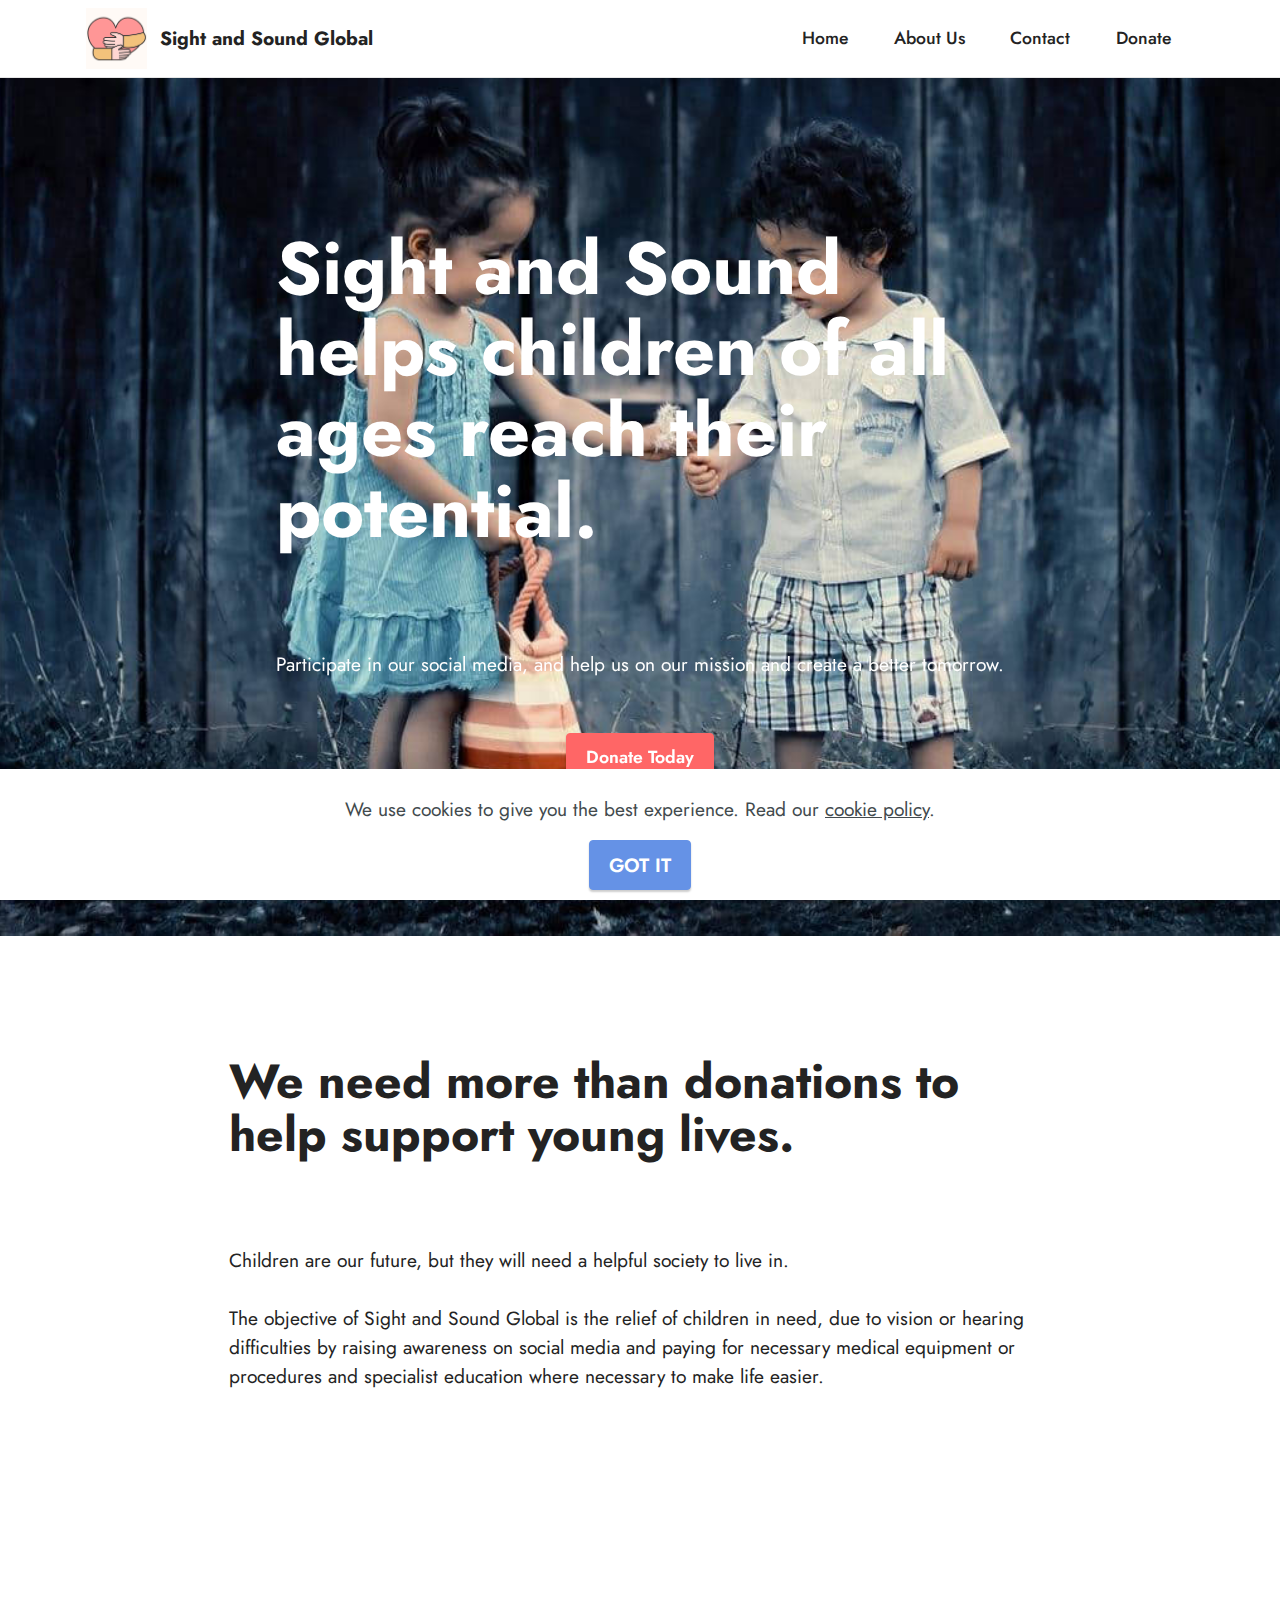
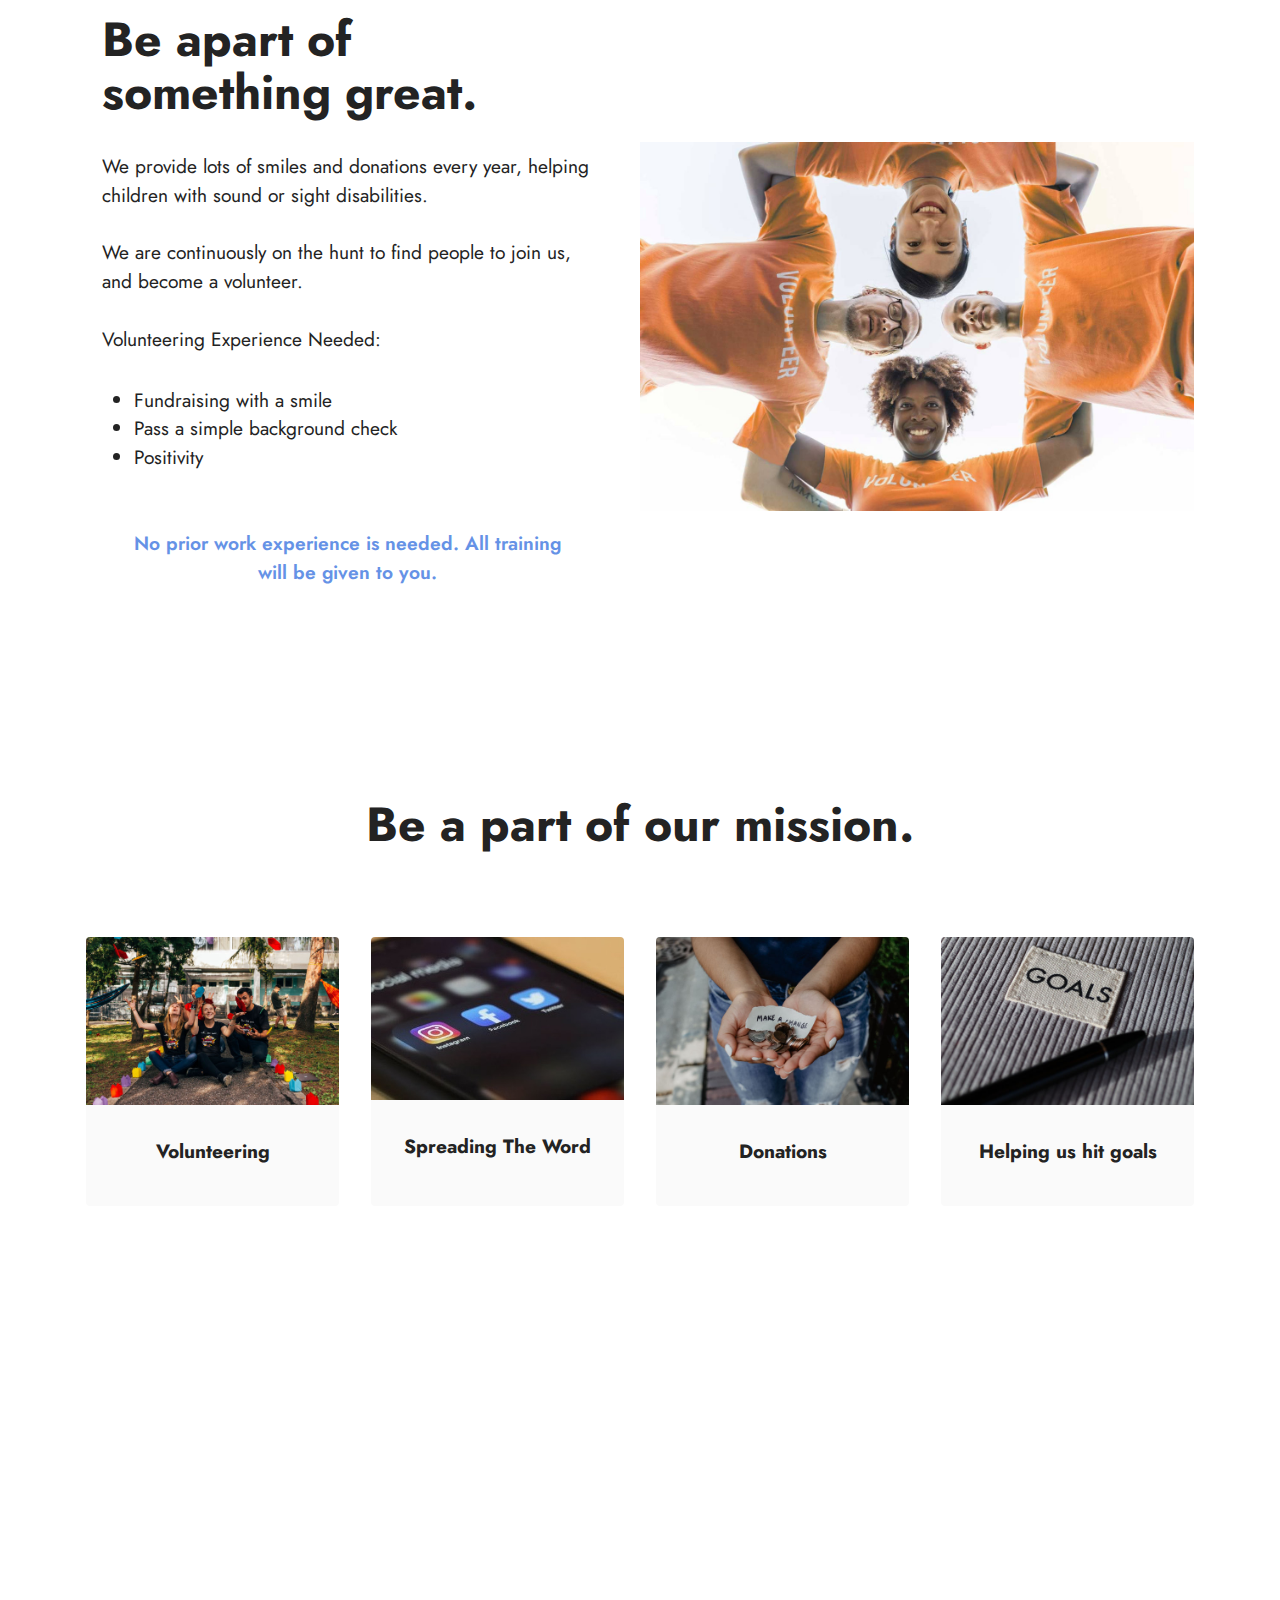
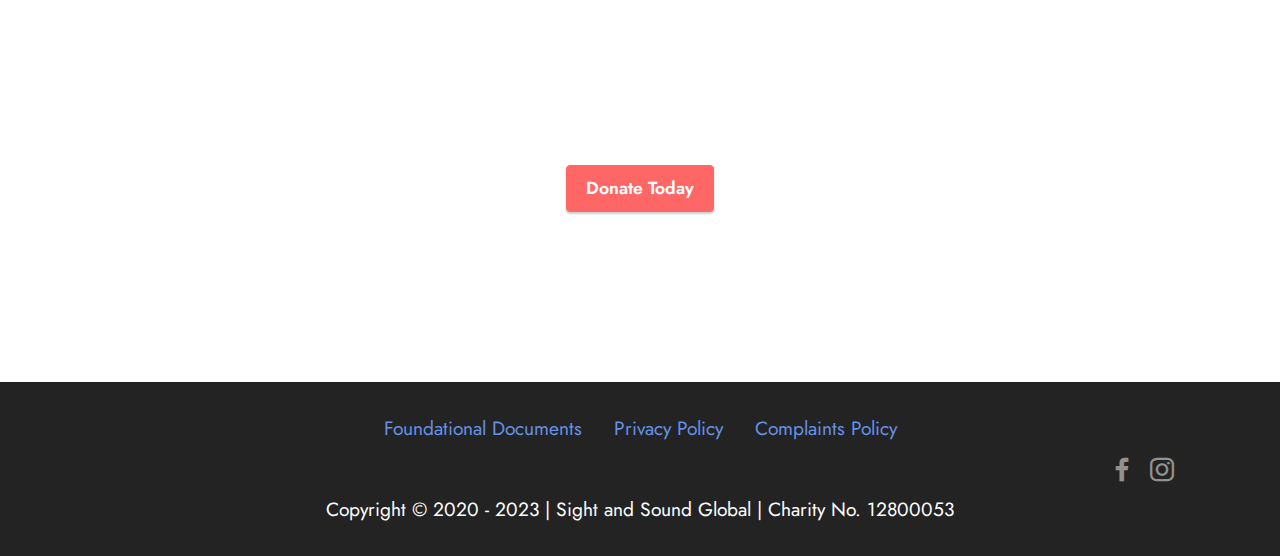
==== index.html @ 807a5bd6 "Add files via upload" ====
<!DOCTYPE html>
<html  >
<head>
  <!-- Site made with Mobirise Website Builder v5.7.12, https://mobirise.com -->
  <meta charset="UTF-8">
  <meta http-equiv="X-UA-Compatible" content="IE=edge">
  <meta name="generator" content="Mobirise v5.7.12, mobirise.com">
  <meta name="twitter:card" content="summary_large_image"/>
  <meta name="twitter:image:src" content="assets/images/index-meta.png">
  <meta property="og:image" content="assets/images/index-meta.png">
  <meta name="twitter:title" content="Home">
  <meta name="viewport" content="width=device-width, initial-scale=1, minimum-scale=1">
  <link rel="shortcut icon" href="assets/images/logo-500x500.png" type="image/x-icon">
  <meta name="description" content="We provide lots of smiles and donations every year, helping children with sound or sight disabilities. Participate in our social media, and help us on our mission and create a better tomorrow.">
  
  
  <title>Home</title>
  <link rel="stylesheet" href="assets/web/assets/mobirise-icons2/mobirise2.css">
  <link rel="stylesheet" href="assets/bootstrap/css/bootstrap.min.css">
  <link rel="stylesheet" href="assets/bootstrap/css/bootstrap-grid.min.css">
  <link rel="stylesheet" href="assets/bootstrap/css/bootstrap-reboot.min.css">
  <link rel="stylesheet" href="assets/parallax/jarallax.css">
  <link rel="stylesheet" href="assets/dropdown/css/style.css">
  <link rel="stylesheet" href="assets/socicon/css/styles.css">
  <link rel="stylesheet" href="assets/theme/css/style.css">
  <link rel="preload" href="https://fonts.googleapis.com/css?family=Jost:100,200,300,400,500,600,700,800,900,100i,200i,300i,400i,500i,600i,700i,800i,900i&display=swap" as="style" onload="this.onload=null;this.rel='stylesheet'">
  <noscript><link rel="stylesheet" href="https://fonts.googleapis.com/css?family=Jost:100,200,300,400,500,600,700,800,900,100i,200i,300i,400i,500i,600i,700i,800i,900i&display=swap"></noscript>
  <link rel="preload" as="style" href="assets/mobirise/css/mbr-additional.css"><link rel="stylesheet" href="assets/mobirise/css/mbr-additional.css" type="text/css">

  
  
  
</head>
<body>
  
  <section data-bs-version="5.1" class="menu cid-s48OLK6784" once="menu" id="menu1-h">
    
    <nav class="navbar navbar-dropdown navbar-fixed-top navbar-expand-lg">
        <div class="container">
            <div class="navbar-brand">
                <span class="navbar-logo">
                    <a href="index.html">
                        <img src="assets/images/logo-500x500.png" alt="Home" style="height: 3.8rem;">
                    </a>
                </span>
                <span class="navbar-caption-wrap"><a class="navbar-caption text-black text-primary display-7" href="index.html">Sight and Sound Global</a></span>
            </div>
            <button class="navbar-toggler" type="button" data-toggle="collapse" data-bs-toggle="collapse" data-target="#navbarSupportedContent" data-bs-target="#navbarSupportedContent" aria-controls="navbarNavAltMarkup" aria-expanded="false" aria-label="Toggle navigation">
                <div class="hamburger">
                    <span></span>
                    <span></span>
                    <span></span>
                    <span></span>
                </div>
            </button>
            <div class="collapse navbar-collapse" id="navbarSupportedContent">
                <ul class="navbar-nav nav-dropdown nav-right" data-app-modern-menu="true"><li class="nav-item"><a class="nav-link link text-black text-primary display-4" href="index.html">Home</a></li>
                    <li class="nav-item"><a class="nav-link link text-black text-primary display-4" href="about-us.html">About Us</a></li><li class="nav-item"><a class="nav-link link text-black text-primary display-4" href="contact.html">Contact</a></li><li class="nav-item"><a class="nav-link link text-black text-primary display-4" href="donate.html">Donate<br></a></li></ul>
                
                
            </div>
        </div>
    </nav>

</section>

<section data-bs-version="5.1" class="header1 cid-s48MCQYojq mbr-fullscreen mbr-parallax-background" id="header1-f">

    

    

    <div class="align-center container">
        <div class="row justify-content-center">
            <div class="col-12 col-lg-8">
                <h1 class="mbr-section-title mbr-fonts-style mb-3 display-1"><strong>Sight and Sound helps children of all ages reach their potential.
</strong><div><strong><br></strong></div></h1>
                
                <p class="mbr-text mbr-fonts-style display-7">Participate in our social media, and help us on our mission and create a better tomorrow.
<br>
<br></p>
                <div class="mbr-section-btn mt-3"><a class="btn btn-secondary display-4" href="donate.html">Donate Today</a></div>
            </div>
        </div>
    </div>
</section>

<section data-bs-version="5.1" class="content1 cid-s48udlf8KU" id="content1-8">
    
    <div class="container">
        <div class="row justify-content-center">
            <div class="title col-12 col-md-9">
                <h3 class="mbr-section-title mbr-fonts-style align-center mb-4 display-2"><strong>We need more than donations to help support young lives.​
</strong><div><strong><br></strong></div></h3>
                <h4 class="mbr-section-subtitle align-center mbr-fonts-style mb-4 display-7">Children are our future, but they will need a helpful society to live in.<br><br>
<div>
</div><div>The objective of Sight and Sound Global is the relief of children in need, due to vision or hearing difficulties by raising awareness on social media and paying for necessary medical equipment or procedures and specialist education where necessary to make life easier.</div></h4>
                
            </div>
        </div>
    </div>
</section>

<section data-bs-version="5.1" class="features11 cid-tu4jeQHcw0" id="features12-k">

    

    
    
    <div class="container">
        <div class="m-0 row align-items-center">
            <div class="col-12 col-lg">
                <div class="card-wrapper">
                    <div class="card-box">
                        <h4 class="card-title mbr-fonts-style mb-4 display-2"><strong>Be apart of something great.</strong></h4>
                        <p class="mbr-text mbr-fonts-style mb-4 display-7">We provide lots of smiles and donations every year, helping children with sound or sight disabilities.
<br>
<br>We are continuously on the hunt to find people to join us, and become a volunteer.<br><br>Volunteering Experience Needed:&nbsp;<br></p>
                        <div class="mbr-text mbr-fonts-style counter-container display-7">
                            <ul>
                                <li><span style="font-size: 1.2rem;">Fundraising with a smile
</span></li><li><span style="font-size: 1.2rem;">Pass a simple background check
</span></li><li><span style="font-size: 1.2rem;">Positivity</span><br></li>
                            </ul>
                        </div>
                        <div class="mbr-section-btn mb-4"><a class="btn btn-primary-outline display-7" href="https://mobiri.se">No prior work experience is needed. All training will be given to you.</a></div>
                    </div>
                </div>
            </div>
            <div class="p-0 col-12 col-lg-6 md-pb">
                <div class="image-wrapper">
                    <img src="assets/images/volunteers-1288x859.jpg" alt="Sight and Sound Global">
                </div>
            </div>
        </div>
    </div>
</section>

<section data-bs-version="5.1" class="gallery3 cid-tu4jMVSvRR" id="gallery3-l">
    
    
    <div class="container">
        <div class="mbr-section-head">
            <h4 class="mbr-section-title mbr-fonts-style align-center mb-0 display-2"><strong>Be a part of our mission.
</strong><div><strong><br></strong></div></h4>
            
        </div>
        <div class="row mt-4">
            
            <div class="item features-image сol-12 col-md-6 col-lg-3 active">
                <div class="item-wrapper">
                    <div class="item-img">
                        <img src="assets/images/cristi-tohatan-xibic21qezq-unsplash-596x397.jpg" alt="Sight and Sound Global" data-slide-to="0" data-bs-slide-to="0">
                    </div>
                    <div class="item-content">
                        <h5 class="item-title mbr-fonts-style display-7">
                            <strong>Volunteering</strong>
                        </h5>
                        
                        
                    </div>
                    
                </div>
            </div><div class="item features-image сol-12 col-md-6 col-lg-3">
                <div class="item-wrapper">
                    <div class="item-img">
                        <img src="assets/images/dole777-eqspi11rf68-unsplash-8-596x335.jpeg" alt="Sight and Sound Global" data-slide-to="1" data-bs-slide-to="1">
                    </div>
                    <div class="item-content">
                        <h5 class="item-title mbr-fonts-style display-7"><strong>Spreading The Word</strong></h5>
                        
                        
                    </div>
                    
                </div>
            </div>
            <div class="item features-image сol-12 col-md-6 col-lg-3">
                <div class="item-wrapper">
                    <div class="item-img">
                        <img src="assets/images/katt-yukawa-k0e6e0a0r3a-unsplash-596x397.jpg" alt="Sight and Sound Global">
                    </div>
                    <div class="item-content">
                        <h5 class="item-title mbr-fonts-style display-7">
                            <strong>Donations</strong>
                        </h5>
                        
                        
                    </div>
                    
                </div>
            </div>
            <div class="item features-image сol-12 col-md-6 col-lg-3">
                <div class="item-wrapper">
                    <div class="item-img">
                        <img src="assets/images/ronnie-overgoor-edkcckxxrci-unsplash-596x397.jpg" alt="Sight and Sound Global" title="">
                    </div>
                    <div class="item-content">
                        <h5 class="item-title mbr-fonts-style display-7"><strong>Helping us hit goals</strong></h5>
                        
                        
                    </div>
                    
                </div>
            </div>
        </div>
    </div>
</section>

<section data-bs-version="5.1" class="header1 cid-tu4vOAZGkS mbr-parallax-background" id="header1-n">

    

    

    <div class="align-center container">
        <div class="row justify-content-center">
            <div class="col-12 col-lg-9">
                <h1 class="mbr-section-title mbr-fonts-style mb-3 display-1"><div><strong>Make a Difference Today.</strong></div></h1>
                
                <p class="mbr-text mbr-fonts-style display-7">There are around 1 million disabled children in the U.K. Thousands of them rely on people like us, to get the equipment and the health services they need.
<br>
<br>Join our community and take a step forward.<br></p>
                <div class="mbr-section-btn mt-3"><a class="btn btn-secondary display-4" href="donate.html">Donate Today</a></div>
            </div>
        </div>
    </div>
</section>

<section data-bs-version="5.1" class="footer3 cid-s48P1Icc8J" once="footers" id="footer3-i">

    

    

    <div class="container">
        <div class="media-container-row align-center mbr-white">
            <div class="row row-links">
                <ul class="foot-menu">
                    
                    
                    
                    
                    
                <li class="foot-menu-item mbr-fonts-style display-7"><a href="foundational-documents.html" class="text-primary">Foundational Documents</a></li><li class="foot-menu-item mbr-fonts-style display-7"><a href="privacy-policy.html" class="text-primary">Privacy Policy</a></li><li class="foot-menu-item mbr-fonts-style display-7"><a href="complaints-policy.html" class="text-primary">Complaints Policy</a></li></ul>
            </div>
            <div class="row social-row">
                <div class="social-list align-right pb-2">
                    
                    
                    
                    
                    
                    
                <div class="soc-item">
                        <a href="https://www.facebook.com/sightandsoundglobal" target="_blank">
                            <span class="mbr-iconfont mbr-iconfont-social socicon-facebook socicon"></span>
                        </a>
                    </div><div class="soc-item">
                        <a href="https://www.instagram.com/sightandsoundglobal/" target="_blank">
                            <span class="mbr-iconfont mbr-iconfont-social socicon-instagram socicon"></span>
                        </a>
                    </div></div>
            </div>
            <div class="row row-copirayt">
                <p class="mbr-text mb-0 mbr-fonts-style mbr-white align-center display-7">Copyright © 2020 - 2023 | Sight and Sound Global | Charity No. 12800053</p>
            </div>
        </div>
    </div>
</section><script src="assets/bootstrap/js/bootstrap.bundle.min.js"></script>  <script src="assets/parallax/jarallax.js"></script>  <script src="assets/web/assets/cookies-alert-plugin/cookies-alert-core.js"></script>  <script src="assets/web/assets/cookies-alert-plugin/cookies-alert-script.js"></script>  <script src="assets/smoothscroll/smooth-scroll.js"></script>  <script src="assets/ytplayer/index.js"></script>  <script src="assets/dropdown/js/navbar-dropdown.js"></script>  <script src="assets/theme/js/script.js"></script>  
  
  
<input name="cookieData" type="hidden" data-cookie-cookiesAlertType='false' data-cookie-customDialogSelector='null' data-cookie-colorText='#424a4d' data-cookie-colorBg='rgb(255, 255, 255)' data-cookie-opacityOverlay='1' data-cookie-textButton='GOT IT' data-cookie-rejectText='REJECT' data-cookie-colorButton='#6592e6' data-cookie-rejectColor='#ffffff' data-cookie-colorLink='#424a4d' data-cookie-underlineLink='true' data-cookie-text="We use cookies to give you the best experience. Read our <a href='privacy-policy.html'>cookie policy</a>.">
  </body>
</html>
---- assets/web/assets/mobirise-icons2/mobirise2.css ----
@font-face {
  font-family: 'Moririse2';
  font-display: swap;
  src:  url('mobirise2.eot?f2bix4');
  src:  url('mobirise2.eot?f2bix4#iefix') format('embedded-opentype'),
    url('mobirise2.ttf?f2bix4') format('truetype'),
    url('mobirise2.woff?f2bix4') format('woff'),
    url('mobirise2.svg?f2bix4#mobirise2') format('svg');
  font-weight: normal;
  font-style: normal;
}

[class^="mobi-"], [class*=" mobi-"] {
  /* use !important to prevent issues with browser extensions that change fonts */
  font-family: 'Moririse2' !important;
  speak: none;
  font-style: normal;
  font-weight: normal;
  font-variant: normal;
  text-transform: none;
  line-height: 1;

  /* Better Font Rendering =========== */
  -webkit-font-smoothing: antialiased;
  -moz-osx-font-smoothing: grayscale;
}

.mobi-mbri-add-submenu:before {
  content: "\e900";
}
.mobi-mbri-alert:before {
  content: "\e901";
}
.mobi-mbri-align-center:before {
  content: "\e902";
}
.mobi-mbri-align-justify:before {
  content: "\e903";
}
.mobi-mbri-align-left:before {
  content: "\e904";
}
.mobi-mbri-align-right:before {
  content: "\e905";
}
.mobi-mbri-android:before {
  content: "\e906";
}
.mobi-mbri-apple:before {
  content: "\e907";
}
.mobi-mbri-arrow-down:before {
  content: "\e908";
}
.mobi-mbri-arrow-next:before {
  content: "\e909";
}
.mobi-mbri-arrow-prev:before {
  content: "\e90a";
}
.mobi-mbri-arrow-up:before {
  content: "\e90b";
}
.mobi-mbri-bold:before {
  content: "\e90c";
}
.mobi-mbri-bookmark:before {
  content: "\e90d";
}
.mobi-mbri-bootstrap:before {
  content: "\e90e";
}
.mobi-mbri-briefcase:before {
  content: "\e90f";
}
.mobi-mbri-browse:before {
  content: "\e910";
}
.mobi-mbri-bulleted-list:before {
  content: "\e911";
}
.mobi-mbri-calendar:before {
  content: "\e912";
}
.mobi-mbri-camera:before {
  content: "\e913";
}
.mobi-mbri-cart-add:before {
  content: "\e914";
}
.mobi-mbri-cart-full:before {
  content: "\e915";
}
.mobi-mbri-cash:before {
  content: "\e916";
}
.mobi-mbri-change-style:before {
  content: "\e917";
}
.mobi-mbri-chat:before {
  content: "\e918";
}
.mobi-mbri-clock:before {
  content: "\e919";
}
.mobi-mbri-close:before {
  content: "\e91a";
}
.mobi-mbri-cloud:before {
  content: "\e91b";
}
.mobi-mbri-code:before {
  content: "\e91c";
}
.mobi-mbri-contact-form:before {
  content: "\e91d";
}
.mobi-mbri-credit-card:before {
  content: "\e91e";
}
.mobi-mbri-cursor-click:before {
  content: "\e91f";
}
.mobi-mbri-cust-feedback:before {
  content: "\e920";
}
.mobi-mbri-database:before {
  content: "\e921";
}
.mobi-mbri-delivery:before {
  content: "\e922";
}
.mobi-mbri-desktop:before {
  content: "\e923";
}
.mobi-mbri-devices:before {
  content: "\e924";
}
.mobi-mbri-down:before {
  content: "\e925";
}
.mobi-mbri-download-2:before {
  content: "\e926";
}
.mobi-mbri-download:before {
  content: "\e927";
}
.mobi-mbri-drag-n-drop-2:before {
  content: "\e928";
}
.mobi-mbri-drag-n-drop:before {
  content: "\e929";
}
.mobi-mbri-edit-2:before {
  content: "\e92a";
}
.mobi-mbri-edit:before {
  content: "\e92b";
}
.mobi-mbri-error:before {
  content: "\e92c";
}
.mobi-mbri-extension:before {
  content: "\e92d";
}
.mobi-mbri-features:before {
  content: "\e92e";
}
.mobi-mbri-file:before {
  content: "\e92f";
}
.mobi-mbri-flag:before {
  content: "\e930";
}
.mobi-mbri-folder:before {
  content: "\e931";
}
.mobi-mbri-gift:before {
  content: "\e932";
}
.mobi-mbri-github:before {
  content: "\e933";
}
.mobi-mbri-globe-2:before {
  content: "\e934";
}
.mobi-mbri-globe:before {
  content: "\e935";
}
.mobi-mbri-growing-chart:before {
  content: "\e936";
}
.mobi-mbri-hearth:before {
  content: "\e937";
}
.mobi-mbri-help:before {
  content: "\e938";
}
.mobi-mbri-home:before {
  content: "\e939";
}
.mobi-mbri-hot-cup:before {
  content: "\e93a";
}
.mobi-mbri-idea:before {
  content: "\e93b";
}
.mobi-mbri-image-gallery:before {
  content: "\e93c";
}
.mobi-mbri-image-slider:before {
  content: "\e93d";
}
.mobi-mbri-info:before {
  content: "\e93e";
}
.mobi-mbri-italic:before {
  content: "\e93f";
}
.mobi-mbri-key:before {
  content: "\e940";
}
.mobi-mbri-laptop:before {
  content: "\e941";
}
.mobi-mbri-layers:before {
  content: "\e942";
}
.mobi-mbri-left-right:before {
  content: "\e943";
}
.mobi-mbri-left:before {
  content: "\e944";
}
.mobi-mbri-letter:before {
  content: "\e945";
}
.mobi-mbri-like:before {
  content: "\e946";
}
.mobi-mbri-link:before {
  content: "\e947";
}
.mobi-mbri-lock:before {
  content: "\e948";
}
.mobi-mbri-login:before {
  content: "\e949";
}
.mobi-mbri-logout:before {
  content: "\e94a";
}
.mobi-mbri-magic-stick:before {
  content: "\e94b";
}
.mobi-mbri-map-pin:before {
  content: "\e94c";
}
.mobi-mbri-menu:before {
  content: "\e94d";
}
.mobi-mbri-mobile-2:before {
  content: "\e94e";
}
.mobi-mbri-mobile-horizontal:before {
  content: "\e94f";
}
.mobi-mbri-mobile:before {
  content: "\e950";
}
.mobi-mbri-mobirise:before {
  content: "\e951";
}
.mobi-mbri-more-horizontal:before {
  content: "\e952";
}
.mobi-mbri-more-vertical:before {
  content: "\e953";
}
.mobi-mbri-music:before {
  content: "\e954";
}
.mobi-mbri-new-file:before {
  content: "\e955";
}
.mobi-mbri-numbered-list:before {
  content: "\e956";
}
.mobi-mbri-opened-folder:before {
  content: "\e957";
}
.mobi-mbri-pages:before {
  content: "\e958";
}
.mobi-mbri-paper-plane:before {
  content: "\e959";
}
.mobi-mbri-paperclip:before {
  content: "\e95a";
}
.mobi-mbri-phone:before {
  content: "\e95b";
}
.mobi-mbri-photo:before {
  content: "\e95c";
}
.mobi-mbri-photos:before {
  content: "\e95d";
}
.mobi-mbri-pin:before {
  content: "\e95e";
}
.mobi-mbri-play:before {
  content: "\e95f";
}
.mobi-mbri-plus:before {
  content: "\e960";
}
.mobi-mbri-preview:before {
  content: "\e961";
}
.mobi-mbri-print:before {
  content: "\e962";
}
.mobi-mbri-protect:before {
  content: "\e963";
}
.mobi-mbri-question:before {
  content: "\e964";
}
.mobi-mbri-quote-left:before {
  content: "\e965";
}
.mobi-mbri-quote-right:before {
  content: "\e966";
}
.mobi-mbri-redo:before {
  content: "\e967";
}
.mobi-mbri-refresh:before {
  content: "\e968";
}
.mobi-mbri-responsive-2:before {
  content: "\e969";
}
.mobi-mbri-responsive:before {
  content: "\e96a";
}
.mobi-mbri-right:before {
  content: "\e96b";
}
.mobi-mbri-rocket:before {
  content: "\e96c";
}
.mobi-mbri-sad-face:before {
  content: "\e96d";
}
.mobi-mbri-sale:before {
  content: "\e96e";
}
.mobi-mbri-save:before {
  content: "\e96f";
}
.mobi-mbri-search:before {
  content: "\e970";
}
.mobi-mbri-setting-2:before {
  content: "\e971";
}
.mobi-mbri-setting-3:before {
  content: "\e972";
}
.mobi-mbri-setting:before {
  content: "\e973";
}
.mobi-mbri-share:before {
  content: "\e974";
}
.mobi-mbri-shopping-bag:before {
  content: "\e975";
}
.mobi-mbri-shopping-basket:before {
  content: "\e976";
}
.mobi-mbri-shopping-cart:before {
  content: "\e977";
}
.mobi-mbri-sites:before {
  content: "\e978";
}
.mobi-mbri-smile-face:before {
  content: "\e979";
}
.mobi-mbri-speed:before {
  content: "\e97a";
}
.mobi-mbri-star:before {
  content: "\e97b";
}
.mobi-mbri-success:before {
  content: "\e97c";
}
.mobi-mbri-sun:before {
  content: "\e97d";
}
.mobi-mbri-sun2:before {
  content: "\e97e";
}
.mobi-mbri-tablet-vertical:before {
  content: "\e97f";
}
.mobi-mbri-tablet:before {
  content: "\e980";
}
.mobi-mbri-target:before {
  content: "\e981";
}
.mobi-mbri-timer:before {
  content: "\e982";
}
.mobi-mbri-to-ftp:before {
  content: "\e983";
}
.mobi-mbri-to-local-drive:before {
  content: "\e984";
}
.mobi-mbri-touch-swipe:before {
  content: "\e985";
}
.mobi-mbri-touch:before {
  content: "\e986";
}
.mobi-mbri-trash:before {
  content: "\e987";
}
.mobi-mbri-underline:before {
  content: "\e988";
}
.mobi-mbri-undo:before {
  content: "\e989";
}
.mobi-mbri-unlink:before {
  content: "\e98a";
}
.mobi-mbri-unlock:before {
  content: "\e98b";
}
.mobi-mbri-up-down:before {
  content: "\e98c";
}
.mobi-mbri-up:before {
  content: "\e98d";
}
.mobi-mbri-update:before {
  content: "\e98e";
}
.mobi-mbri-upload-2:before {
  content: "\e98f";
}
.mobi-mbri-upload:before {
  content: "\e990";
}
.mobi-mbri-user-2:before {
  content: "\e991";
}
.mobi-mbri-user:before {
  content: "\e992";
}
.mobi-mbri-users:before {
  content: "\e993";
}
.mobi-mbri-video-play:before {
  content: "\e994";
}
.mobi-mbri-video:before {
  content: "\e995";
}
.mobi-mbri-watch:before {
  content: "\e996";
}
.mobi-mbri-website-theme-2:before {
  content: "\e997";
}
.mobi-mbri-website-theme:before {
  content: "\e998";
}
.mobi-mbri-wifi:before {
  content: "\e999";
}
.mobi-mbri-windows:before {
  content: "\e99a";
}
.mobi-mbri-zoom-in:before {
  content: "\e99b";
}
.mobi-mbri-zoom-out:before {
  content: "\e99c";
}
---- assets/parallax/jarallax.css ----
.jarallax {
    position: relative;
    z-index: 0;
}
.jarallax > .jarallax-img {
    position: absolute;
    object-fit: cover;
    /* support for plugin https://github.com/bfred-it/object-fit-images */
    font-family: 'object-fit: cover;';
    top: 0;
    left: 0;
    width: 100%;
    height: 100%;
    z-index: -1;
}
---- assets/dropdown/css/style.css ----
.navbar-dropdown {
  left: 0;
  padding: 0;
  position: absolute;
  right: 0;
  top: 0;
  transition: all 0.45s ease;
  z-index: 1030;
  background: #282828; }
  .navbar-dropdown .navbar-logo {
    margin-right: 0.8rem;
    transition: margin 0.3s ease-in-out;
    vertical-align: middle; }
    .navbar-dropdown .navbar-logo img {
      height: 3.125rem;
      transition: all 0.3s ease-in-out; }
    .navbar-dropdown .navbar-logo.mbr-iconfont {
      font-size: 3.125rem;
      line-height: 3.125rem; }
  .navbar-dropdown .navbar-caption {
    font-weight: 700;
    white-space: normal;
    vertical-align: -4px;
    line-height: 3.125rem !important; }
    .navbar-dropdown .navbar-caption, .navbar-dropdown .navbar-caption:hover {
      color: inherit;
      text-decoration: none; }
  .navbar-dropdown .mbr-iconfont + .navbar-caption {
    vertical-align: -1px; }
  .navbar-dropdown.navbar-fixed-top {
    position: fixed; }
  .navbar-dropdown .navbar-brand span {
    vertical-align: -4px; }
  .navbar-dropdown.bg-color.transparent {
    background: none; }
  .navbar-dropdown.navbar-short .navbar-brand {
    padding: 0.625rem 0; }
    .navbar-dropdown.navbar-short .navbar-brand span {
      vertical-align: -1px; }
  .navbar-dropdown.navbar-short .navbar-caption {
    line-height: 2.375rem !important;
    vertical-align: -2px; }
  .navbar-dropdown.navbar-short .navbar-logo {
    margin-right: 0.5rem; }
    .navbar-dropdown.navbar-short .navbar-logo img {
      height: 2.375rem; }
    .navbar-dropdown.navbar-short .navbar-logo.mbr-iconfont {
      font-size: 2.375rem;
      line-height: 2.375rem; }
  .navbar-dropdown.navbar-short .mbr-table-cell {
    height: 3.625rem; }
  .navbar-dropdown .navbar-close {
    left: 0.6875rem;
    position: fixed;
    top: 0.75rem;
    z-index: 1000; }
  .navbar-dropdown .hamburger-icon {
    content: "";
    display: inline-block;
    vertical-align: middle;
    width: 16px;
    -webkit-box-shadow: 0 -6px 0 1px #282828,0 0 0 1px #282828,0 6px 0 1px #282828;
    -moz-box-shadow: 0 -6px 0 1px #282828,0 0 0 1px #282828,0 6px 0 1px #282828;
    box-shadow: 0 -6px 0 1px #282828,0 0 0 1px #282828,0 6px 0 1px #282828; }

.dropdown-menu .dropdown-toggle[data-toggle="dropdown-submenu"]::after {
  border-bottom: 0.35em solid transparent;
  border-left: 0.35em solid;
  border-right: 0;
  border-top: 0.35em solid transparent;
  margin-left: 0.3rem; }

.dropdown-menu .dropdown-item:focus {
  outline: 0; }

.nav-dropdown {
  font-size: 0.75rem;
  font-weight: 500;
  height: auto !important; }
  .nav-dropdown .nav-btn {
    padding-left: 1rem; }
  .nav-dropdown .link {
    margin: .667em 1.667em;
    font-weight: 500;
    padding: 0;
    transition: color .2s ease-in-out; }
    .nav-dropdown .link.dropdown-toggle {
      margin-right: 2.583em; }
      .nav-dropdown .link.dropdown-toggle::after {
        margin-left: .25rem;
        border-top: 0.35em solid;
        border-right: 0.35em solid transparent;
        border-left: 0.35em solid transparent;
        border-bottom: 0; }
      .nav-dropdown .link.dropdown-toggle[aria-expanded="true"] {
        margin: 0;
        padding: 0.667em 3.263em  0.667em 1.667em; }
  .nav-dropdown .link::after,
  .nav-dropdown .dropdown-item::after {
    color: inherit; }
  .nav-dropdown .btn {
    font-size: 0.75rem;
    font-weight: 700;
    letter-spacing: 0;
    margin-bottom: 0;
    padding-left: 1.25rem;
    padding-right: 1.25rem; }
  .nav-dropdown .dropdown-menu {
    border-radius: 0;
    border: 0;
    left: 0;
    margin: 0;
    padding-bottom: 1.25rem;
    padding-top: 1.25rem;
    position: relative; }
  .nav-dropdown .dropdown-submenu {
    margin-left: 0.125rem;
    top: 0; }
  .nav-dropdown .dropdown-item {
    font-weight: 500;
    line-height: 2;
    padding: 0.3846em 4.615em 0.3846em 1.5385em;
    position: relative;
    transition: color .2s ease-in-out, background-color .2s ease-in-out; }
    .nav-dropdown .dropdown-item::after {
      margin-top: -0.3077em;
      position: absolute;
      right: 1.1538em;
      top: 50%; }
    .nav-dropdown .dropdown-item:focus, .nav-dropdown .dropdown-item:hover {
      background: none; }

@media (max-width: 767px) {
  .nav-dropdown.navbar-toggleable-sm {
    bottom: 0;
    display: none;
    left: 0;
    overflow-x: hidden;
    position: fixed;
    top: 0;
    transform: translateX(-100%);
    -ms-transform: translateX(-100%);
    -webkit-transform: translateX(-100%);
    width: 18.75rem;
    z-index: 999; } }
.nav-dropdown.navbar-toggleable-xl {
  bottom: 0;
  display: none;
  left: 0;
  overflow-x: hidden;
  position: fixed;
  top: 0;
  transform: translateX(-100%);
  -ms-transform: translateX(-100%);
  -webkit-transform: translateX(-100%);
  width: 18.75rem;
  z-index: 999; }

.nav-dropdown-sm {
  display: block !important;
  overflow-x: hidden;
  overflow: auto;
  padding-top: 3.875rem; }
  .nav-dropdown-sm::after {
    content: "";
    display: block;
    height: 3rem;
    width: 100%; }
  .nav-dropdown-sm.collapse.in ~ .navbar-close {
    display: block !important; }
  .nav-dropdown-sm.collapsing, .nav-dropdown-sm.collapse.in {
    transform: translateX(0);
    -ms-transform: translateX(0);
    -webkit-transform: translateX(0);
    transition: all 0.25s ease-out;
    -webkit-transition: all 0.25s ease-out;
    background: #282828; }
  .nav-dropdown-sm.collapsing[aria-expanded="false"] {
    transform: translateX(-100%);
    -ms-transform: translateX(-100%);
    -webkit-transform: translateX(-100%); }
  .nav-dropdown-sm .nav-item {
    display: block;
    margin-left: 0 !important;
    padding-left: 0; }
  .nav-dropdown-sm .link,
  .nav-dropdown-sm .dropdown-item {
    border-top: 1px dotted rgba(255, 255, 255, 0.1);
    font-size: 0.8125rem;
    line-height: 1.6;
    margin: 0 !important;
    padding: 0.875rem 2.4rem 0.875rem 1.5625rem !important;
    position: relative;
    white-space: normal; }
    .nav-dropdown-sm .link:focus, .nav-dropdown-sm .link:hover,
    .nav-dropdown-sm .dropdown-item:focus,
    .nav-dropdown-sm .dropdown-item:hover {
      background: rgba(0, 0, 0, 0.2) !important;
      color: #c0a375; }
  .nav-dropdown-sm .nav-btn {
    position: relative;
    padding: 1.5625rem 1.5625rem 0 1.5625rem; }
    .nav-dropdown-sm .nav-btn::before {
      border-top: 1px dotted rgba(255, 255, 255, 0.1);
      content: "";
      left: 0;
      position: absolute;
      top: 0;
      width: 100%; }
    .nav-dropdown-sm .nav-btn + .nav-btn {
      padding-top: 0.625rem; }
      .nav-dropdown-sm .nav-btn + .nav-btn::before {
        display: none; }
  .nav-dropdown-sm .btn {
    padding: 0.625rem 0; }
  .nav-dropdown-sm .dropdown-toggle[data-toggle="dropdown-submenu"]::after {
    margin-left: .25rem;
    border-top: 0.35em solid;
    border-right: 0.35em solid transparent;
    border-left: 0.35em solid transparent;
    border-bottom: 0; }
  .nav-dropdown-sm .dropdown-toggle[data-toggle="dropdown-submenu"][aria-expanded="true"]::after {
    border-top: 0;
    border-right: 0.35em solid transparent;
    border-left: 0.35em solid transparent;
    border-bottom: 0.35em solid; }
  .nav-dropdown-sm .dropdown-menu {
    margin: 0;
    padding: 0;
    position: relative;
    top: 0;
    left: 0;
    width: 100%;
    border: 0;
    float: none;
    border-radius: 0;
    background: none; }
  .nav-dropdown-sm .dropdown-submenu {
    left: 100%;
    margin-left: 0.125rem;
    margin-top: -1.25rem;
    top: 0; }

.navbar-toggleable-sm .nav-dropdown .dropdown-menu {
  position: absolute; }

.navbar-toggleable-sm .nav-dropdown .dropdown-submenu {
  left: 100%;
  margin-left: 0.125rem;
  margin-top: -1.25rem;
  top: 0; }

.navbar-toggleable-sm.opened .nav-dropdown .dropdown-menu {
  position: relative; }

.navbar-toggleable-sm.opened .nav-dropdown .dropdown-submenu {
  left: 0;
  margin-left: 00rem;
  margin-top: 0rem;
  top: 0; }

.is-builder .nav-dropdown.collapsing {
  transition: none !important; }
---- assets/socicon/css/styles.css ----
@charset "UTF-8";

@font-face {
  font-family: 'Socicon';
  src:  url('../fonts/socicon.eot');
  src:  url('../fonts/socicon.eot?#iefix') format('embedded-opentype'),
    url('../fonts/socicon.woff2') format('woff2'),
    url('../fonts/socicon.ttf') format('truetype'),
    url('../fonts/socicon.woff') format('woff'),
    url('../fonts/socicon.svg#socicon') format('svg');
  font-weight: normal;
  font-style: normal;
  font-display: swap;
}

[data-icon]:before {
  font-family: "socicon" !important;
  content: attr(data-icon);
  font-style: normal !important;
  font-weight: normal !important;
  font-variant: normal !important;
  text-transform: none !important;
  speak: none;
  line-height: 1;
  -webkit-font-smoothing: antialiased;
  -moz-osx-font-smoothing: grayscale;
}

[class^="socicon-"], [class*=" socicon-"] {
  /* use !important to prevent issues with browser extensions that change fonts */
  font-family: 'Socicon' !important;
  speak: none;
  font-style: normal;
  font-weight: normal;
  font-variant: normal;
  text-transform: none;
  line-height: 1;

  /* Better Font Rendering =========== */
  -webkit-font-smoothing: antialiased;
  -moz-osx-font-smoothing: grayscale;
}

.socicon-eitaa:before {
  content: "\e97c";
}
.socicon-soroush:before {
  content: "\e97d";
}
.socicon-bale:before {
  content: "\e97e";
}
.socicon-zazzle:before {
  content: "\e97b";
}
.socicon-society6:before {
  content: "\e97a";
}
.socicon-redbubble:before {
  content: "\e979";
}
.socicon-avvo:before {
  content: "\e978";
}
.socicon-stitcher:before {
  content: "\e977";
}
.socicon-googlehangouts:before {
  content: "\e974";
}
.socicon-dlive:before {
  content: "\e975";
}
.socicon-vsco:before {
  content: "\e976";
}
.socicon-flipboard:before {
  content: "\e973";
}
.socicon-ubuntu:before {
  content: "\e958";
}
.socicon-artstation:before {
  content: "\e959";
}
.socicon-invision:before {
  content: "\e95a";
}
.socicon-torial:before {
  content: "\e95b";
}
.socicon-collectorz:before {
  content: "\e95c";
}
.socicon-seenthis:before {
  content: "\e95d";
}
.socicon-googleplaymusic:before {
  content: "\e95e";
}
.socicon-debian:before {
  content: "\e95f";
}
.socicon-filmfreeway:before {
  content: "\e960";
}
.socicon-gnome:before {
  content: "\e961";
}
.socicon-itchio:before {
  content: "\e962";
}
.socicon-jamendo:before {
  content: "\e963";
}
.socicon-mix:before {
  content: "\e964";
}
.socicon-sharepoint:before {
  content: "\e965";
}
.socicon-tinder:before {
  content: "\e966";
}
.socicon-windguru:before {
  content: "\e967";
}
.socicon-cdbaby:before {
  content: "\e968";
}
.socicon-elementaryos:before {
  content: "\e969";
}
.socicon-stage32:before {
  content: "\e96a";
}
.socicon-tiktok:before {
  content: "\e96b";
}
.socicon-gitter:before {
  content: "\e96c";
}
.socicon-letterboxd:before {
  content: "\e96d";
}
.socicon-threema:before {
  content: "\e96e";
}
.socicon-splice:before {
  content: "\e96f";
}
.socicon-metapop:before {
  content: "\e970";
}
.socicon-naver:before {
  content: "\e971";
}
.socicon-remote:before {
  content: "\e972";
}
.socicon-internet:before {
  content: "\e957";
}
.socicon-moddb:before {
  content: "\e94b";
}
.socicon-indiedb:before {
  content: "\e94c";
}
.socicon-traxsource:before {
  content: "\e94d";
}
.socicon-gamefor:before {
  content: "\e94e";
}
.socicon-pixiv:before {
  content: "\e94f";
}
.socicon-myanimelist:before {
  content: "\e950";
}
.socicon-blackberry:before {
  content: "\e951";
}
.socicon-wickr:before {
  content: "\e952";
}
.socicon-spip:before {
  content: "\e953";
}
.socicon-napster:before {
  content: "\e954";
}
.socicon-beatport:before {
  content: "\e955";
}
.socicon-hackerone:before {
  content: "\e956";
}
.socicon-hackernews:before {
  content: "\e946";
}
.socicon-smashwords:before {
  content: "\e947";
}
.socicon-kobo:before {
  content: "\e948";
}
.socicon-bookbub:before {
  content: "\e949";
}
.socicon-mailru:before {
  content: "\e94a";
}
.socicon-gitlab:before {
  content: "\e945";
}
.socicon-instructables:before {
  content: "\e944";
}
.socicon-portfolio:before {
  content: "\e943";
}
.socicon-codered:before {
  content: "\e940";
}
.socicon-origin:before {
  content: "\e941";
}
.socicon-nextdoor:before {
  content: "\e942";
}
.socicon-udemy:before {
  content: "\e93f";
}
.socicon-livemaster:before {
  content: "\e93e";
}
.socicon-crunchbase:before {
  content: "\e93b";
}
.socicon-homefy:before {
  content: "\e93c";
}
.socicon-calendly:before {
  content: "\e93d";
}
.socicon-realtor:before {
  content: "\e90f";
}
.socicon-tidal:before {
  content: "\e910";
}
.socicon-qobuz:before {
  content: "\e911";
}
.socicon-natgeo:before {
  content: "\e912";
}
.socicon-mastodon:before {
  content: "\e913";
}
.socicon-unsplash:before {
  content: "\e914";
}
.socicon-homeadvisor:before {
  content: "\e915";
}
.socicon-angieslist:before {
  content: "\e916";
}
.socicon-codepen:before {
  content: "\e917";
}
.socicon-slack:before {
  content: "\e918";
}
.socicon-openaigym:before {
  content: "\e919";
}
.socicon-logmein:before {
  content: "\e91a";
}
.socicon-fiverr:before {
  content: "\e91b";
}
.socicon-gotomeeting:before {
  content: "\e91c";
}
.socicon-aliexpress:before {
  content: "\e91d";
}
.socicon-guru:before {
  content: "\e91e";
}
.socicon-appstore:before {
  content: "\e91f";
}
.socicon-homes:before {
  content: "\e920";
}
.socicon-zoom:before {
  content: "\e921";
}
.socicon-alibaba:before {
  content: "\e922";
}
.socicon-craigslist:before {
  content: "\e923";
}
.socicon-wix:before {
  content: "\e924";
}
.socicon-redfin:before {
  content: "\e925";
}
.socicon-googlecalendar:before {
  content: "\e926";
}
.socicon-shopify:before {
  content: "\e927";
}
.socicon-freelancer:before {
  content: "\e928";
}
.socicon-seedrs:before {
  content: "\e929";
}
.socicon-bing:before {
  content: "\e92a";
}
.socicon-doodle:before {
  content: "\e92b";
}
.socicon-bonanza:before {
  content: "\e92c";
}
.socicon-squarespace:before {
  content: "\e92d";
}
.socicon-toptal:before {
  content: "\e92e";
}
.socicon-gust:before {
  content: "\e92f";
}
.socicon-ask:before {
  content: "\e930";
}
.socicon-trulia:before {
  content: "\e931";
}
.socicon-loomly:before {
  content: "\e932";
}
.socicon-ghost:before {
  content: "\e933";
}
.socicon-upwork:before {
  content: "\e934";
}
.socicon-fundable:before {
  content: "\e935";
}
.socicon-booking:before {
  content: "\e936";
}
.socicon-googlemaps:before {
  content: "\e937";
}
.socicon-zillow:before {
  content: "\e938";
}
.socicon-niconico:before {
  content: "\e939";
}
.socicon-toneden:before {
  content: "\e93a";
}
.socicon-augment:before {
  content: "\e908";
}
.socicon-bitbucket:before {
  content: "\e909";
}
.socicon-fyuse:before {
  content: "\e90a";
}
.socicon-yt-gaming:before {
  content: "\e90b";
}
.socicon-sketchfab:before {
  content: "\e90c";
}
.socicon-mobcrush:before {
  content: "\e90d";
}
.socicon-microsoft:before {
  content: "\e90e";
}
.socicon-pandora:before {
  content: "\e907";
}
.socicon-messenger:before {
  content: "\e906";
}
.socicon-gamewisp:before {
  content: "\e905";
}
.socicon-bloglovin:before {
  content: "\e904";
}
.socicon-tunein:before {
  content: "\e903";
}
.socicon-gamejolt:before {
  content: "\e901";
}
.socicon-trello:before {
  content: "\e902";
}
.socicon-spreadshirt:before {
  content: "\e900";
}
.socicon-500px:before {
  content: "\e000";
}
.socicon-8tracks:before {
  content: "\e001";
}
.socicon-airbnb:before {
  content: "\e002";
}
.socicon-alliance:before {
  content: "\e003";
}
.socicon-amazon:before {
  content: "\e004";
}
.socicon-amplement:before {
  content: "\e005";
}
.socicon-android:before {
  content: "\e006";
}
.socicon-angellist:before {
  content: "\e007";
}
.socicon-apple:before {
  content: "\e008";
}
.socicon-appnet:before {
  content: "\e009";
}
.socicon-baidu:before {
  content: "\e00a";
}
.socicon-bandcamp:before {
  content: "\e00b";
}
.socicon-battlenet:before {
  content: "\e00c";
}
.socicon-mixer:before {
  content: "\e00d";
}
.socicon-bebee:before {
  content: "\e00e";
}
.socicon-bebo:before {
  content: "\e00f";
}
.socicon-behance:before {
  content: "\e010";
}
.socicon-blizzard:before {
  content: "\e011";
}
.socicon-blogger:before {
  content: "\e012";
}
.socicon-buffer:before {
  content: "\e013";
}
.socicon-chrome:before {
  content: "\e014";
}
.socicon-coderwall:before {
  content: "\e015";
}
.socicon-curse:before {
  content: "\e016";
}
.socicon-dailymotion:before {
  content: "\e017";
}
.socicon-deezer:before {
  content: "\e018";
}
.socicon-delicious:before {
  content: "\e019";
}
.socicon-deviantart:before {
  content: "\e01a";
}
.socicon-diablo:before {
  content: "\e01b";
}
.socicon-digg:before {
  content: "\e01c";
}
.socicon-discord:before {
  content: "\e01d";
}
.socicon-disqus:before {
  content: "\e01e";
}
.socicon-douban:before {
  content: "\e01f";
}
.socicon-draugiem:before {
  content: "\e020";
}
.socicon-dribbble:before {
  content: "\e021";
}
.socicon-drupal:before {
  content: "\e022";
}
.socicon-ebay:before {
  content: "\e023";
}
.socicon-ello:before {
  content: "\e024";
}
.socicon-endomodo:before {
  content: "\e025";
}
.socicon-envato:before {
  content: "\e026";
}
.socicon-etsy:before {
  content: "\e027";
}
.socicon-facebook:before {
  content: "\e028";
}
.socicon-feedburner:before {
  content: "\e029";
}
.socicon-filmweb:before {
  content: "\e02a";
}
.socicon-firefox:before {
  content: "\e02b";
}
.socicon-flattr:before {
  content: "\e02c";
}
.socicon-flickr:before {
  content: "\e02d";
}
.socicon-formulr:before {
  content: "\e02e";
}
.socicon-forrst:before {
  content: "\e02f";
}
.socicon-foursquare:before {
  content: "\e030";
}
.socicon-friendfeed:before {
  content: "\e031";
}
.socicon-github:before {
  content: "\e032";
}
.socicon-goodreads:before {
  content: "\e033";
}
.socicon-google:before {
  content: "\e034";
}
.socicon-googlescholar:before {
  content: "\e035";
}
.socicon-googlegroups:before {
  content: "\e036";
}
.socicon-googlephotos:before {
  content: "\e037";
}
.socicon-googleplus:before {
  content: "\e038";
}
.socicon-grooveshark:before {
  content: "\e039";
}
.socicon-hackerrank:before {
  content: "\e03a";
}
.socicon-hearthstone:before {
  content: "\e03b";
}
.socicon-hellocoton:before {
  content: "\e03c";
}
.socicon-heroes:before {
  content: "\e03d";
}
.socicon-smashcast:before {
  content: "\e03e";
}
.socicon-horde:before {
  content: "\e03f";
}
.socicon-houzz:before {
  content: "\e040";
}
.socicon-icq:before {
  content: "\e041";
}
.socicon-identica:before {
  content: "\e042";
}
.socicon-imdb:before {
  content: "\e043";
}
.socicon-instagram:before {
  content: "\e044";
}
.socicon-issuu:before {
  content: "\e045";
}
.socicon-istock:before {
  content: "\e046";
}
.socicon-itunes:before {
  content: "\e047";
}
.socicon-keybase:before {
  content: "\e048";
}
.socicon-lanyrd:before {
  content: "\e049";
}
.socicon-lastfm:before {
  content: "\e04a";
}
.socicon-line:before {
  content: "\e04b";
}
.socicon-linkedin:before {
  content: "\e04c";
}
.socicon-livejournal:before {
  content: "\e04d";
}
.socicon-lyft:before {
  content: "\e04e";
}
.socicon-macos:before {
  content: "\e04f";
}
.socicon-mail:before {
  content: "\e050";
}
.socicon-medium:before {
  content: "\e051";
}
.socicon-meetup:before {
  content: "\e052";
}
.socicon-mixcloud:before {
  content: "\e053";
}
.socicon-modelmayhem:before {
  content: "\e054";
}
.socicon-mumble:before {
  content: "\e055";
}
.socicon-myspace:before {
  content: "\e056";
}
.socicon-newsvine:before {
  content: "\e057";
}
.socicon-nintendo:before {
  content: "\e058";
}
.socicon-npm:before {
  content: "\e059";
}
.socicon-odnoklassniki:before {
  content: "\e05a";
}
.socicon-openid:before {
  content: "\e05b";
}
.socicon-opera:before {
  content: "\e05c";
}
.socicon-outlook:before {
  content: "\e05d";
}
.socicon-overwatch:before {
  content: "\e05e";
}
.socicon-patreon:before {
  content: "\e05f";
}
.socicon-paypal:before {
  content: "\e060";
}
.socicon-periscope:before {
  content: "\e061";
}
.socicon-persona:before {
  content: "\e062";
}
.socicon-pinterest:before {
  content: "\e063";
}
.socicon-play:before {
  content: "\e064";
}
.socicon-player:before {
  content: "\e065";
}
.socicon-playstation:before {
  content: "\e066";
}
.socicon-pocket:before {
  content: "\e067";
}
.socicon-qq:before {
  content: "\e068";
}
.socicon-quora:before {
  content: "\e069";
}
.socicon-raidcall:before {
  content: "\e06a";
}
.socicon-ravelry:before {
  content: "\e06b";
}
.socicon-reddit:before {
  content: "\e06c";
}
.socicon-renren:before {
  content: "\e06d";
}
.socicon-researchgate:before {
  content: "\e06e";
}
.socicon-residentadvisor:before {
  content: "\e06f";
}
.socicon-reverbnation:before {
  content: "\e070";
}
.socicon-rss:before {
  content: "\e071";
}
.socicon-sharethis:before {
  content: "\e072";
}
.socicon-skype:before {
  content: "\e073";
}
.socicon-slideshare:before {
  content: "\e074";
}
.socicon-smugmug:before {
  content: "\e075";
}
.socicon-snapchat:before {
  content: "\e076";
}
.socicon-songkick:before {
  content: "\e077";
}
.socicon-soundcloud:before {
  content: "\e078";
}
.socicon-spotify:before {
  content: "\e079";
}
.socicon-stackexchange:before {
  content: "\e07a";
}
.socicon-stackoverflow:before {
  content: "\e07b";
}
.socicon-starcraft:before {
  content: "\e07c";
}
.socicon-stayfriends:before {
  content: "\e07d";
}
.socicon-steam:before {
  content: "\e07e";
}
.socicon-storehouse:before {
  content: "\e07f";
}
.socicon-strava:before {
  content: "\e080";
}
.socicon-streamjar:before {
  content: "\e081";
}
.socicon-stumbleupon:before {
  content: "\e082";
}
.socicon-swarm:before {
  content: "\e083";
}
.socicon-teamspeak:before {
  content: "\e084";
}
.socicon-teamviewer:before {
  content: "\e085";
}
.socicon-technorati:before {
  content: "\e086";
}
.socicon-telegram:before {
  content: "\e087";
}
.socicon-tripadvisor:before {
  content: "\e088";
}
.socicon-tripit:before {
  content: "\e089";
}
.socicon-triplej:before {
  content: "\e08a";
}
.socicon-tumblr:before {
  content: "\e08b";
}
.socicon-twitch:before {
  content: "\e08c";
}
.socicon-twitter:before {
  content: "\e08d";
}
.socicon-uber:before {
  content: "\e08e";
}
.socicon-ventrilo:before {
  content: "\e08f";
}
.socicon-viadeo:before {
  content: "\e090";
}
.socicon-viber:before {
  content: "\e091";
}
.socicon-viewbug:before {
  content: "\e092";
}
.socicon-vimeo:before {
  content: "\e093";
}
.socicon-vine:before {
  content: "\e094";
}
.socicon-vkontakte:before {
  content: "\e095";
}
.socicon-warcraft:before {
  content: "\e096";
}
.socicon-wechat:before {
  content: "\e097";
}
.socicon-weibo:before {
  content: "\e098";
}
.socicon-whatsapp:before {
  content: "\e099";
}
.socicon-wikipedia:before {
  content: "\e09a";
}
.socicon-windows:before {
  content: "\e09b";
}
.socicon-wordpress:before {
  content: "\e09c";
}
.socicon-wykop:before {
  content: "\e09d";
}
.socicon-xbox:before {
  content: "\e09e";
}
.socicon-xing:before {
  content: "\e09f";
}
.socicon-yahoo:before {
  content: "\e0a0";
}
.socicon-yammer:before {
  content: "\e0a1";
}
.socicon-yandex:before {
  content: "\e0a2";
}
.socicon-yelp:before {
  content: "\e0a3";
}
.socicon-younow:before {
  content: "\e0a4";
}
.socicon-youtube:before {
  content: "\e0a5";
}
.socicon-zapier:before {
  content: "\e0a6";
}
.socicon-zerply:before {
  content: "\e0a7";
}
.socicon-zomato:before {
  content: "\e0a8";
}
.socicon-zynga:before {
  content: "\e0a9";
}
---- assets/theme/css/style.css ----
@charset "UTF-8";
section {
  background-color: #ffffff;
}

body {
  font-style: normal;
  line-height: 1.5;
  font-weight: 400;
  color: #232323;
  position: relative;
}

button {
  background-color: transparent;
  border-color: transparent;
}

section,
.container,
.container-fluid {
  position: relative;
  word-wrap: break-word;
}

a.mbr-iconfont:hover {
  text-decoration: none;
}

.article .lead p,
.article .lead ul,
.article .lead ol,
.article .lead pre,
.article .lead blockquote {
  margin-bottom: 0;
}

a {
  font-style: normal;
  font-weight: 400;
  cursor: pointer;
}
a, a:hover {
  text-decoration: none;
}

.mbr-section-title {
  font-style: normal;
  line-height: 1.3;
}

.mbr-section-subtitle {
  line-height: 1.3;
}

.mbr-text {
  font-style: normal;
  line-height: 1.7;
}

h1,
h2,
h3,
h4,
h5,
h6,
.display-1,
.display-2,
.display-4,
.display-5,
.display-7,
span,
p,
a {
  line-height: 1;
  word-break: break-word;
  word-wrap: break-word;
  font-weight: 400;
}

b,
strong {
  font-weight: bold;
}

input:-webkit-autofill, input:-webkit-autofill:hover, input:-webkit-autofill:focus, input:-webkit-autofill:active {
  transition-delay: 9999s;
  -webkit-transition-property: background-color, color;
  transition-property: background-color, color;
}

textarea[type=hidden] {
  display: none;
}

section {
  background-position: 50% 50%;
  background-repeat: no-repeat;
  background-size: cover;
}
section .mbr-background-video,
section .mbr-background-video-preview {
  position: absolute;
  bottom: 0;
  left: 0;
  right: 0;
  top: 0;
}

.hidden {
  visibility: hidden;
}

.mbr-z-index20 {
  z-index: 20;
}

/*! Base colors */
.mbr-white {
  color: #ffffff;
}

.mbr-black {
  color: #111111;
}

.mbr-bg-white {
  background-color: #ffffff;
}

.mbr-bg-black {
  background-color: #000000;
}

/*! Text-aligns */
.align-left {
  text-align: left;
}

.align-center {
  text-align: center;
}

.align-right {
  text-align: right;
}

/*! Font-weight  */
.mbr-light {
  font-weight: 300;
}

.mbr-regular {
  font-weight: 400;
}

.mbr-semibold {
  font-weight: 500;
}

.mbr-bold {
  font-weight: 700;
}

/*! Media  */
.media-content {
  flex-basis: 100%;
}

.media-container-row {
  display: flex;
  flex-direction: row;
  flex-wrap: wrap;
  justify-content: center;
  align-content: center;
  align-items: start;
}
.media-container-row .media-size-item {
  width: 400px;
}

.media-container-column {
  display: flex;
  flex-direction: column;
  flex-wrap: wrap;
  justify-content: center;
  align-content: center;
  align-items: stretch;
}
.media-container-column > * {
  width: 100%;
}

@media (min-width: 992px) {
  .media-container-row {
    flex-wrap: nowrap;
  }
}
figure {
  margin-bottom: 0;
  overflow: hidden;
}

figure[mbr-media-size] {
  transition: width 0.1s;
}

img,
iframe {
  display: block;
  width: 100%;
}

.card {
  background-color: transparent;
  border: none;
}

.card-box {
  width: 100%;
}

.card-img {
  text-align: center;
  flex-shrink: 0;
  -webkit-flex-shrink: 0;
}

.media {
  max-width: 100%;
  margin: 0 auto;
}

.mbr-figure {
  align-self: center;
}

.media-container > div {
  max-width: 100%;
}

.mbr-figure img,
.card-img img {
  width: 100%;
}

@media (max-width: 991px) {
  .media-size-item {
    width: auto !important;
  }

  .media {
    width: auto;
  }

  .mbr-figure {
    width: 100% !important;
  }
}
/*! Buttons */
.mbr-section-btn {
  margin-left: -0.6rem;
  margin-right: -0.6rem;
  font-size: 0;
}

.btn {
  font-weight: 600;
  border-width: 1px;
  font-style: normal;
  margin: 0.6rem 0.6rem;
  white-space: normal;
  transition: all 0.2s ease-in-out;
  display: inline-flex;
  align-items: center;
  justify-content: center;
  word-break: break-word;
}

.btn-sm {
  font-weight: 600;
  letter-spacing: 0px;
  transition: all 0.3s ease-in-out;
}

.btn-md {
  font-weight: 600;
  letter-spacing: 0px;
  transition: all 0.3s ease-in-out;
}

.btn-lg {
  font-weight: 600;
  letter-spacing: 0px;
  transition: all 0.3s ease-in-out;
}

.btn-form {
  margin: 0;
}
.btn-form:hover {
  cursor: pointer;
}

nav .mbr-section-btn {
  margin-left: 0rem;
  margin-right: 0rem;
}

/*! Btn icon margin */
.btn .mbr-iconfont,
.btn.btn-sm .mbr-iconfont {
  order: 1;
  cursor: pointer;
  margin-left: 0.5rem;
  vertical-align: sub;
}

.btn.btn-md .mbr-iconfont,
.btn.btn-md .mbr-iconfont {
  margin-left: 0.8rem;
}

.mbr-regular {
  font-weight: 400;
}

.mbr-semibold {
  font-weight: 500;
}

.mbr-bold {
  font-weight: 700;
}

[type=submit] {
  -webkit-appearance: none;
}

/*! Full-screen */
.mbr-fullscreen .mbr-overlay {
  min-height: 100vh;
}

.mbr-fullscreen {
  display: flex;
  display: -moz-flex;
  display: -ms-flex;
  display: -o-flex;
  align-items: center;
  min-height: 100vh;
  padding-top: 3rem;
  padding-bottom: 3rem;
}

/*! Map */
.map {
  height: 25rem;
  position: relative;
}
.map iframe {
  width: 100%;
  height: 100%;
}

/*! Scroll to top arrow */
.mbr-arrow-up {
  bottom: 25px;
  right: 90px;
  position: fixed;
  text-align: right;
  z-index: 5000;
  color: #ffffff;
  font-size: 22px;
}

.mbr-arrow-up a {
  background: rgba(0, 0, 0, 0.2);
  border-radius: 50%;
  color: #fff;
  display: inline-block;
  height: 60px;
  width: 60px;
  border: 2px solid #fff;
  outline-style: none !important;
  position: relative;
  text-decoration: none;
  transition: all 0.3s ease-in-out;
  cursor: pointer;
  text-align: center;
}
.mbr-arrow-up a:hover {
  background-color: rgba(0, 0, 0, 0.4);
}
.mbr-arrow-up a i {
  line-height: 60px;
}

.mbr-arrow-up-icon {
  display: block;
  color: #fff;
}

.mbr-arrow-up-icon::before {
  content: "›";
  display: inline-block;
  font-family: serif;
  font-size: 22px;
  line-height: 1;
  font-style: normal;
  position: relative;
  top: 6px;
  left: -4px;
  transform: rotate(-90deg);
}

/*! Arrow Down */
.mbr-arrow {
  position: absolute;
  bottom: 45px;
  left: 50%;
  width: 60px;
  height: 60px;
  cursor: pointer;
  background-color: rgba(80, 80, 80, 0.5);
  border-radius: 50%;
  transform: translateX(-50%);
}
@media (max-width: 767px) {
  .mbr-arrow {
    display: none;
  }
}
.mbr-arrow > a {
  display: inline-block;
  text-decoration: none;
  outline-style: none;
  -webkit-animation: arrowdown 1.7s ease-in-out infinite;
          animation: arrowdown 1.7s ease-in-out infinite;
  color: #ffffff;
}
.mbr-arrow > a > i {
  position: absolute;
  top: -2px;
  left: 15px;
  font-size: 2rem;
}

#scrollToTop a i::before {
  content: "";
  position: absolute;
  display: block;
  border-bottom: 2.5px solid #fff;
  border-left: 2.5px solid #fff;
  width: 27.8%;
  height: 27.8%;
  left: 50%;
  top: 51%;
  transform: translateY(-30%) translateX(-50%) rotate(135deg);
}

@keyframes arrowdown {
  0% {
    transform: translateY(0px);
  }
  50% {
    transform: translateY(-5px);
  }
  100% {
    transform: translateY(0px);
  }
}
@-webkit-keyframes arrowdown {
  0% {
    transform: translateY(0px);
  }
  50% {
    transform: translateY(-5px);
  }
  100% {
    transform: translateY(0px);
  }
}
@media (max-width: 500px) {
  .mbr-arrow-up {
    left: 0;
    right: 0;
    text-align: center;
  }
}
/*Gradients animation*/
@keyframes gradient-animation {
  from {
    background-position: 0% 100%;
    -webkit-animation-timing-function: ease-in-out;
            animation-timing-function: ease-in-out;
  }
  to {
    background-position: 100% 0%;
    -webkit-animation-timing-function: ease-in-out;
            animation-timing-function: ease-in-out;
  }
}
@-webkit-keyframes gradient-animation {
  from {
    background-position: 0% 100%;
    -webkit-animation-timing-function: ease-in-out;
            animation-timing-function: ease-in-out;
  }
  to {
    background-position: 100% 0%;
    -webkit-animation-timing-function: ease-in-out;
            animation-timing-function: ease-in-out;
  }
}
.bg-gradient {
  background-size: 200% 200%;
  animation: gradient-animation 5s infinite alternate;
  -webkit-animation: gradient-animation 5s infinite alternate;
}

.menu .navbar-brand {
  display: -webkit-flex;
}
.menu .navbar-brand span {
  display: flex;
  display: -webkit-flex;
}
.menu .navbar-brand .navbar-caption-wrap {
  display: -webkit-flex;
}
.menu .navbar-brand .navbar-logo img {
  display: -webkit-flex;
  width: auto;
}
@media (min-width: 768px) and (max-width: 991px) {
  .menu .navbar-toggleable-sm .navbar-nav {
    display: -ms-flexbox;
  }
}
@media (max-width: 991px) {
  .menu .navbar-collapse {
    max-height: 93.5vh;
  }
  .menu .navbar-collapse.show {
    overflow: auto;
  }
}
@media (min-width: 992px) {
  .menu .navbar-nav.nav-dropdown {
    display: -webkit-flex;
  }
  .menu .navbar-toggleable-sm .navbar-collapse {
    display: -webkit-flex !important;
  }
  .menu .collapsed .navbar-collapse {
    max-height: 93.5vh;
  }
  .menu .collapsed .navbar-collapse.show {
    overflow: auto;
  }
}
@media (max-width: 767px) {
  .menu .navbar-collapse {
    max-height: 80vh;
  }
}

.nav-link .mbr-iconfont {
  margin-right: 0.5rem;
}

.navbar {
  display: -webkit-flex;
  -webkit-flex-wrap: wrap;
  -webkit-align-items: center;
  -webkit-justify-content: space-between;
}

.navbar-collapse {
  -webkit-flex-basis: 100%;
  -webkit-flex-grow: 1;
  -webkit-align-items: center;
}

.nav-dropdown .link {
  padding: 0.667em 1.667em !important;
  margin: 0 !important;
}

.nav {
  display: -webkit-flex;
  -webkit-flex-wrap: wrap;
}

.row {
  display: -webkit-flex;
  -webkit-flex-wrap: wrap;
}

.justify-content-center {
  -webkit-justify-content: center;
}

.form-inline {
  display: -webkit-flex;
}

.card-wrapper {
  -webkit-flex: 1;
}

.carousel-control {
  z-index: 10;
  display: -webkit-flex;
}

.carousel-controls {
  display: -webkit-flex;
}

.media {
  display: -webkit-flex;
}

.form-group:focus {
  outline: none;
}

.jq-selectbox__select {
  padding: 7px 0;
  position: relative;
}

.jq-selectbox__dropdown {
  overflow: hidden;
  border-radius: 10px;
  position: absolute;
  top: 100%;
  left: 0 !important;
  width: 100% !important;
}

.jq-selectbox__trigger-arrow {
  right: 0;
  transform: translateY(-50%);
}

.jq-selectbox li {
  padding: 1.07em 0.5em;
}

input[type=range] {
  padding-left: 0 !important;
  padding-right: 0 !important;
}

.modal-dialog,
.modal-content {
  height: 100%;
}

.modal-dialog .carousel-inner {
  height: calc(100vh - 1.75rem);
}
@media (max-width: 575px) {
  .modal-dialog .carousel-inner {
    height: calc(100vh - 1rem);
  }
}

.carousel-item {
  text-align: center;
}

.carousel-item img {
  margin: auto;
}

.navbar-toggler {
  align-self: flex-start;
  padding: 0.25rem 0.75rem;
  font-size: 1.25rem;
  line-height: 1;
  background: transparent;
  border: 1px solid transparent;
  border-radius: 0.25rem;
}

.navbar-toggler:focus,
.navbar-toggler:hover {
  text-decoration: none;
  box-shadow: none;
}

.navbar-toggler-icon {
  display: inline-block;
  width: 1.5em;
  height: 1.5em;
  vertical-align: middle;
  content: "";
  background: no-repeat center center;
  background-size: 100% 100%;
}

.navbar-toggler-left {
  position: absolute;
  left: 1rem;
}

.navbar-toggler-right {
  position: absolute;
  right: 1rem;
}

.card-img {
  width: auto;
}

.menu .navbar.collapsed:not(.beta-menu) {
  flex-direction: column;
}

.carousel-item.active,
.carousel-item-next,
.carousel-item-prev {
  display: flex;
}

.note-air-layout .dropup .dropdown-menu,
.note-air-layout .navbar-fixed-bottom .dropdown .dropdown-menu {
  bottom: initial !important;
}

html,
body {
  height: auto;
  min-height: 100vh;
}

.dropup .dropdown-toggle::after {
  display: none;
}

.form-asterisk {
  font-family: initial;
  position: absolute;
  top: -2px;
  font-weight: normal;
}

.form-control-label {
  position: relative;
  cursor: pointer;
  margin-bottom: 0.357em;
  padding: 0;
}

.alert {
  color: #ffffff;
  border-radius: 0;
  border: 0;
  font-size: 1.1rem;
  line-height: 1.5;
  margin-bottom: 1.875rem;
  padding: 1.25rem;
  position: relative;
  text-align: center;
}
.alert.alert-form::after {
  background-color: inherit;
  bottom: -7px;
  content: "";
  display: block;
  height: 14px;
  left: 50%;
  margin-left: -7px;
  position: absolute;
  transform: rotate(45deg);
  width: 14px;
}

.form-control {
  background-color: #ffffff;
  background-clip: border-box;
  color: #232323;
  line-height: 1rem !important;
  height: auto;
  padding: 0.6rem 1.2rem;
  transition: border-color 0.25s ease 0s;
  border: 1px solid transparent !important;
  border-radius: 4px;
  box-shadow: rgba(0, 0, 0, 0.07) 0px 1px 1px 0px, rgba(0, 0, 0, 0.07) 0px 1px 3px 0px, rgba(0, 0, 0, 0.03) 0px 0px 0px 1px;
}
.form-active .form-control:invalid {
  border-color: red;
}

form .row {
  margin-left: -0.6rem;
  margin-right: -0.6rem;
}
form .row [class*=col] {
  padding-left: 0.6rem;
  padding-right: 0.6rem;
}

form .mbr-section-btn {
  margin: 0;
  padding-left: 0.6rem;
  padding-right: 0.6rem;
}

form .btn {
  display: flex;
  padding: 0.6rem 1.2rem;
  margin: 0;
}

form .form-check-input {
  margin-top: 0.5;
}

textarea.form-control {
  line-height: 1.5rem !important;
}

.form-group {
  margin-bottom: 1.2rem;
}

.form-control,
form .btn {
  min-height: 48px;
}

.gdpr-block label span.textGDPR input[name=gdpr] {
  top: 7px;
}

.form-control:focus {
  box-shadow: none;
}

:focus {
  outline: none;
}

.mbr-overlay {
  background-color: #000;
  bottom: 0;
  left: 0;
  opacity: 0.5;
  position: absolute;
  right: 0;
  top: 0;
  z-index: 0;
  pointer-events: none;
}

blockquote {
  font-style: italic;
  padding: 3rem;
  font-size: 1.09rem;
  position: relative;
  border-left: 3px solid;
}

ul,
ol,
pre,
blockquote {
  margin-bottom: 2.3125rem;
}

.mt-4 {
  margin-top: 2rem !important;
}

.mb-4 {
  margin-bottom: 2rem !important;
}

@media (min-width: 992px) {
  .container {
    padding-left: 16px;
    padding-right: 16px;
  }

  .row {
    margin-left: -16px;
    margin-right: -16px;
  }
  .row > [class*=col] {
    padding-left: 16px;
    padding-right: 16px;
  }
}
@media (min-width: 768px) {
  .container-fluid {
    padding-left: 32px;
    padding-right: 32px;
  }
}
@media (min-width: 768px) and (max-width: 991px) {
  .mbr-container {
    padding-left: 32px;
    padding-right: 32px;
  }
}
@media (max-width: 767px) {
  .mbr-container {
    padding-left: 16px;
    padding-right: 16px;
  }
}
.card-wrapper,
.item-wrapper {
  overflow: hidden;
}

.app-video-wrapper > img {
  opacity: 1;
}

.item {
  position: relative;
}

.dropdown-menu .dropdown-menu {
  left: 100%;
}

.dropdown-item + .dropdown-menu {
  display: none;
}

.dropdown-item:hover + .dropdown-menu,
.dropdown-menu:hover {
  display: block;
}

@media (min-aspect-ratio: 16/9) {
  .mbr-video-foreground {
    height: 300% !important;
    top: -100% !important;
  }
}
@media (max-aspect-ratio: 16/9) {
  .mbr-video-foreground {
    width: 300% !important;
    left: -100% !important;
  }
}.engine {
	position: absolute;
	text-indent: -2400px;
	text-align: center;
	padding: 0;
	top: 0;
	left: -2400px;
}
---- assets/mobirise/css/mbr-additional.css ----
body {
  font-family: Jost;
}
.display-1 {
  font-family: 'Jost', sans-serif;
  font-size: 4.6rem;
  line-height: 1.1;
}
.display-1 > .mbr-iconfont {
  font-size: 5.75rem;
}
.display-2 {
  font-family: 'Jost', sans-serif;
  font-size: 3rem;
  line-height: 1.1;
}
.display-2 > .mbr-iconfont {
  font-size: 3.75rem;
}
.display-4 {
  font-family: 'Jost', sans-serif;
  font-size: 1.1rem;
  line-height: 1.5;
}
.display-4 > .mbr-iconfont {
  font-size: 1.375rem;
}
.display-5 {
  font-family: 'Jost', sans-serif;
  font-size: 2.2rem;
  line-height: 1.5;
}
.display-5 > .mbr-iconfont {
  font-size: 2.75rem;
}
.display-7 {
  font-family: 'Jost', sans-serif;
  font-size: 1.2rem;
  line-height: 1.5;
}
.display-7 > .mbr-iconfont {
  font-size: 1.5rem;
}
/* ---- Fluid typography for mobile devices ---- */
/* 1.4 - font scale ratio ( bootstrap == 1.42857 ) */
/* 100vw - current viewport width */
/* (48 - 20)  48 == 48rem == 768px, 20 == 20rem == 320px(minimal supported viewport) */
/* 0.65 - min scale variable, may vary */
@media (max-width: 992px) {
  .display-1 {
    font-size: 3.68rem;
  }
}
@media (max-width: 768px) {
  .display-1 {
    font-size: 3.22rem;
    font-size: calc( 2.26rem + (4.6 - 2.26) * ((100vw - 20rem) / (48 - 20)));
    line-height: calc( 1.1 * (2.26rem + (4.6 - 2.26) * ((100vw - 20rem) / (48 - 20))));
  }
  .display-2 {
    font-size: 2.4rem;
    font-size: calc( 1.7rem + (3 - 1.7) * ((100vw - 20rem) / (48 - 20)));
    line-height: calc( 1.3 * (1.7rem + (3 - 1.7) * ((100vw - 20rem) / (48 - 20))));
  }
  .display-4 {
    font-size: 0.88rem;
    font-size: calc( 1.0350000000000001rem + (1.1 - 1.0350000000000001) * ((100vw - 20rem) / (48 - 20)));
    line-height: calc( 1.4 * (1.0350000000000001rem + (1.1 - 1.0350000000000001) * ((100vw - 20rem) / (48 - 20))));
  }
  .display-5 {
    font-size: 1.76rem;
    font-size: calc( 1.42rem + (2.2 - 1.42) * ((100vw - 20rem) / (48 - 20)));
    line-height: calc( 1.4 * (1.42rem + (2.2 - 1.42) * ((100vw - 20rem) / (48 - 20))));
  }
  .display-7 {
    font-size: 0.96rem;
    font-size: calc( 1.07rem + (1.2 - 1.07) * ((100vw - 20rem) / (48 - 20)));
    line-height: calc( 1.4 * (1.07rem + (1.2 - 1.07) * ((100vw - 20rem) / (48 - 20))));
  }
}
/* Buttons */
.btn {
  padding: 0.6rem 1.2rem;
  border-radius: 4px;
}
.btn-sm {
  padding: 0.6rem 1.2rem;
  border-radius: 4px;
}
.btn-md {
  padding: 0.6rem 1.2rem;
  border-radius: 4px;
}
.btn-lg {
  padding: 1rem 2.6rem;
  border-radius: 4px;
}
.bg-primary {
  background-color: #6592e6 !important;
}
.bg-success {
  background-color: #40b0bf !important;
}
.bg-info {
  background-color: #47b5ed !important;
}
.bg-warning {
  background-color: #ffe161 !important;
}
.bg-danger {
  background-color: #ff9966 !important;
}
.btn-primary,
.btn-primary:active {
  background-color: #6592e6 !important;
  border-color: #6592e6 !important;
  color: #ffffff !important;
  box-shadow: 0 2px 2px 0 rgba(0, 0, 0, 0.2);
}
.btn-primary:hover,
.btn-primary:focus,
.btn-primary.focus,
.btn-primary.active {
  color: #ffffff !important;
  background-color: #2260d2 !important;
  border-color: #2260d2 !important;
  box-shadow: 0 2px 5px 0 rgba(0, 0, 0, 0.2);
}
.btn-primary.disabled,
.btn-primary:disabled {
  color: #ffffff !important;
  background-color: #2260d2 !important;
  border-color: #2260d2 !important;
}
.btn-secondary,
.btn-secondary:active {
  background-color: #ff6666 !important;
  border-color: #ff6666 !important;
  color: #ffffff !important;
  box-shadow: 0 2px 2px 0 rgba(0, 0, 0, 0.2);
}
.btn-secondary:hover,
.btn-secondary:focus,
.btn-secondary.focus,
.btn-secondary.active {
  color: #ffffff !important;
  background-color: #ff0f0f !important;
  border-color: #ff0f0f !important;
  box-shadow: 0 2px 5px 0 rgba(0, 0, 0, 0.2);
}
.btn-secondary.disabled,
.btn-secondary:disabled {
  color: #ffffff !important;
  background-color: #ff0f0f !important;
  border-color: #ff0f0f !important;
}
.btn-info,
.btn-info:active {
  background-color: #47b5ed !important;
  border-color: #47b5ed !important;
  color: #ffffff !important;
  box-shadow: 0 2px 2px 0 rgba(0, 0, 0, 0.2);
}
.btn-info:hover,
.btn-info:focus,
.btn-info.focus,
.btn-info.active {
  color: #ffffff !important;
  background-color: #148cca !important;
  border-color: #148cca !important;
  box-shadow: 0 2px 5px 0 rgba(0, 0, 0, 0.2);
}
.btn-info.disabled,
.btn-info:disabled {
  color: #ffffff !important;
  background-color: #148cca !important;
  border-color: #148cca !important;
}
.btn-success,
.btn-success:active {
  background-color: #40b0bf !important;
  border-color: #40b0bf !important;
  color: #ffffff !important;
  box-shadow: 0 2px 2px 0 rgba(0, 0, 0, 0.2);
}
.btn-success:hover,
.btn-success:focus,
.btn-success.focus,
.btn-success.active {
  color: #ffffff !important;
  background-color: #2a747e !important;
  border-color: #2a747e !important;
  box-shadow: 0 2px 5px 0 rgba(0, 0, 0, 0.2);
}
.btn-success.disabled,
.btn-success:disabled {
  color: #ffffff !important;
  background-color: #2a747e !important;
  border-color: #2a747e !important;
}
.btn-warning,
.btn-warning:active {
  background-color: #ffe161 !important;
  border-color: #ffe161 !important;
  color: #614f00 !important;
  box-shadow: 0 2px 2px 0 rgba(0, 0, 0, 0.2);
}
.btn-warning:hover,
.btn-warning:focus,
.btn-warning.focus,
.btn-warning.active {
  color: #0a0800 !important;
  background-color: #ffd10a !important;
  border-color: #ffd10a !important;
  box-shadow: 0 2px 5px 0 rgba(0, 0, 0, 0.2);
}
.btn-warning.disabled,
.btn-warning:disabled {
  color: #614f00 !important;
  background-color: #ffd10a !important;
  border-color: #ffd10a !important;
}
.btn-danger,
.btn-danger:active {
  background-color: #ff9966 !important;
  border-color: #ff9966 !important;
  color: #ffffff !important;
  box-shadow: 0 2px 2px 0 rgba(0, 0, 0, 0.2);
}
.btn-danger:hover,
.btn-danger:focus,
.btn-danger.focus,
.btn-danger.active {
  color: #ffffff !important;
  background-color: #ff5f0f !important;
  border-color: #ff5f0f !important;
  box-shadow: 0 2px 5px 0 rgba(0, 0, 0, 0.2);
}
.btn-danger.disabled,
.btn-danger:disabled {
  color: #ffffff !important;
  background-color: #ff5f0f !important;
  border-color: #ff5f0f !important;
}
.btn-white,
.btn-white:active {
  background-color: #fafafa !important;
  border-color: #fafafa !important;
  color: #7a7a7a !important;
  box-shadow: 0 2px 2px 0 rgba(0, 0, 0, 0.2);
}
.btn-white:hover,
.btn-white:focus,
.btn-white.focus,
.btn-white.active {
  color: #4f4f4f !important;
  background-color: #cfcfcf !important;
  border-color: #cfcfcf !important;
  box-shadow: 0 2px 5px 0 rgba(0, 0, 0, 0.2);
}
.btn-white.disabled,
.btn-white:disabled {
  color: #7a7a7a !important;
  background-color: #cfcfcf !important;
  border-color: #cfcfcf !important;
}
.btn-black,
.btn-black:active {
  background-color: #232323 !important;
  border-color: #232323 !important;
  color: #ffffff !important;
  box-shadow: 0 2px 2px 0 rgba(0, 0, 0, 0.2);
}
.btn-black:hover,
.btn-black:focus,
.btn-black.focus,
.btn-black.active {
  color: #ffffff !important;
  background-color: #000000 !important;
  border-color: #000000 !important;
  box-shadow: 0 2px 5px 0 rgba(0, 0, 0, 0.2);
}
.btn-black.disabled,
.btn-black:disabled {
  color: #ffffff !important;
  background-color: #000000 !important;
  border-color: #000000 !important;
}
.btn-primary-outline,
.btn-primary-outline:active {
  background-color: transparent !important;
  border-color: transparent;
  color: #6592e6;
}
.btn-primary-outline:hover,
.btn-primary-outline:focus,
.btn-primary-outline.focus,
.btn-primary-outline.active {
  color: #2260d2 !important;
  background-color: transparent!important;
  border-color: transparent!important;
  box-shadow: none!important;
}
.btn-primary-outline.disabled,
.btn-primary-outline:disabled {
  color: #ffffff !important;
  background-color: #6592e6 !important;
  border-color: #6592e6 !important;
}
.btn-secondary-outline,
.btn-secondary-outline:active {
  background-color: transparent !important;
  border-color: transparent;
  color: #ff6666;
}
.btn-secondary-outline:hover,
.btn-secondary-outline:focus,
.btn-secondary-outline.focus,
.btn-secondary-outline.active {
  color: #ff0f0f !important;
  background-color: transparent!important;
  border-color: transparent!important;
  box-shadow: none!important;
}
.btn-secondary-outline.disabled,
.btn-secondary-outline:disabled {
  color: #ffffff !important;
  background-color: #ff6666 !important;
  border-color: #ff6666 !important;
}
.btn-info-outline,
.btn-info-outline:active {
  background-color: transparent !important;
  border-color: transparent;
  color: #47b5ed;
}
.btn-info-outline:hover,
.btn-info-outline:focus,
.btn-info-outline.focus,
.btn-info-outline.active {
  color: #148cca !important;
  background-color: transparent!important;
  border-color: transparent!important;
  box-shadow: none!important;
}
.btn-info-outline.disabled,
.btn-info-outline:disabled {
  color: #ffffff !important;
  background-color: #47b5ed !important;
  border-color: #47b5ed !important;
}
.btn-success-outline,
.btn-success-outline:active {
  background-color: transparent !important;
  border-color: transparent;
  color: #40b0bf;
}
.btn-success-outline:hover,
.btn-success-outline:focus,
.btn-success-outline.focus,
.btn-success-outline.active {
  color: #2a747e !important;
  background-color: transparent!important;
  border-color: transparent!important;
  box-shadow: none!important;
}
.btn-success-outline.disabled,
.btn-success-outline:disabled {
  color: #ffffff !important;
  background-color: #40b0bf !important;
  border-color: #40b0bf !important;
}
.btn-warning-outline,
.btn-warning-outline:active {
  background-color: transparent !important;
  border-color: transparent;
  color: #ffe161;
}
.btn-warning-outline:hover,
.btn-warning-outline:focus,
.btn-warning-outline.focus,
.btn-warning-outline.active {
  color: #ffd10a !important;
  background-color: transparent!important;
  border-color: transparent!important;
  box-shadow: none!important;
}
.btn-warning-outline.disabled,
.btn-warning-outline:disabled {
  color: #614f00 !important;
  background-color: #ffe161 !important;
  border-color: #ffe161 !important;
}
.btn-danger-outline,
.btn-danger-outline:active {
  background-color: transparent !important;
  border-color: transparent;
  color: #ff9966;
}
.btn-danger-outline:hover,
.btn-danger-outline:focus,
.btn-danger-outline.focus,
.btn-danger-outline.active {
  color: #ff5f0f !important;
  background-color: transparent!important;
  border-color: transparent!important;
  box-shadow: none!important;
}
.btn-danger-outline.disabled,
.btn-danger-outline:disabled {
  color: #ffffff !important;
  background-color: #ff9966 !important;
  border-color: #ff9966 !important;
}
.btn-black-outline,
.btn-black-outline:active {
  background-color: transparent !important;
  border-color: transparent;
  color: #232323;
}
.btn-black-outline:hover,
.btn-black-outline:focus,
.btn-black-outline.focus,
.btn-black-outline.active {
  color: #000000 !important;
  background-color: transparent!important;
  border-color: transparent!important;
  box-shadow: none!important;
}
.btn-black-outline.disabled,
.btn-black-outline:disabled {
  color: #ffffff !important;
  background-color: #232323 !important;
  border-color: #232323 !important;
}
.btn-white-outline,
.btn-white-outline:active {
  background-color: transparent !important;
  border-color: transparent;
  color: #fafafa;
}
.btn-white-outline:hover,
.btn-white-outline:focus,
.btn-white-outline.focus,
.btn-white-outline.active {
  color: #cfcfcf !important;
  background-color: transparent!important;
  border-color: transparent!important;
  box-shadow: none!important;
}
.btn-white-outline.disabled,
.btn-white-outline:disabled {
  color: #7a7a7a !important;
  background-color: #fafafa !important;
  border-color: #fafafa !important;
}
.text-primary {
  color: #6592e6 !important;
}
.text-secondary {
  color: #ff6666 !important;
}
.text-success {
  color: #40b0bf !important;
}
.text-info {
  color: #47b5ed !important;
}
.text-warning {
  color: #ffe161 !important;
}
.text-danger {
  color: #ff9966 !important;
}
.text-white {
  color: #fafafa !important;
}
.text-black {
  color: #232323 !important;
}
a.text-primary:hover,
a.text-primary:focus,
a.text-primary.active {
  color: #205ac5 !important;
}
a.text-secondary:hover,
a.text-secondary:focus,
a.text-secondary.active {
  color: #ff0000 !important;
}
a.text-success:hover,
a.text-success:focus,
a.text-success.active {
  color: #266a73 !important;
}
a.text-info:hover,
a.text-info:focus,
a.text-info.active {
  color: #1283bc !important;
}
a.text-warning:hover,
a.text-warning:focus,
a.text-warning.active {
  color: #facb00 !important;
}
a.text-danger:hover,
a.text-danger:focus,
a.text-danger.active {
  color: #ff5500 !important;
}
a.text-white:hover,
a.text-white:focus,
a.text-white.active {
  color: #c7c7c7 !important;
}
a.text-black:hover,
a.text-black:focus,
a.text-black.active {
  color: #000000 !important;
}
a[class*="text-"]:not(.nav-link):not(.dropdown-item):not([role]):not(.navbar-caption) {
  position: relative;
  background-image: transparent;
  background-size: 10000px 2px;
  background-repeat: no-repeat;
  background-position: 0px 1.2em;
  background-position: -10000px 1.2em;
}
a[class*="text-"]:not(.nav-link):not(.dropdown-item):not([role]):not(.navbar-caption):hover {
  transition: background-position 2s ease-in-out;
  background-image: linear-gradient(currentColor 50%, currentColor 50%);
  background-position: 0px 1.2em;
}
.nav-tabs .nav-link.active {
  color: #6592e6;
}
.nav-tabs .nav-link:not(.active) {
  color: #232323;
}
.alert-success {
  background-color: #70c770;
}
.alert-info {
  background-color: #47b5ed;
}
.alert-warning {
  background-color: #ffe161;
}
.alert-danger {
  background-color: #ff9966;
}
.mbr-gallery-filter li.active .btn {
  background-color: #6592e6;
  border-color: #6592e6;
  color: #ffffff;
}
.mbr-gallery-filter li.active .btn:focus {
  box-shadow: none;
}
a,
a:hover {
  color: #6592e6;
}
.mbr-plan-header.bg-primary .mbr-plan-subtitle,
.mbr-plan-header.bg-primary .mbr-plan-price-desc {
  color: #ffffff;
}
.mbr-plan-header.bg-success .mbr-plan-subtitle,
.mbr-plan-header.bg-success .mbr-plan-price-desc {
  color: #a0d8df;
}
.mbr-plan-header.bg-info .mbr-plan-subtitle,
.mbr-plan-header.bg-info .mbr-plan-price-desc {
  color: #ffffff;
}
.mbr-plan-header.bg-warning .mbr-plan-subtitle,
.mbr-plan-header.bg-warning .mbr-plan-price-desc {
  color: #ffffff;
}
.mbr-plan-header.bg-danger .mbr-plan-subtitle,
.mbr-plan-header.bg-danger .mbr-plan-price-desc {
  color: #ffffff;
}
/* Scroll to top button*/
.scrollToTop_wraper {
  display: none;
}
.form-control {
  font-family: 'Jost', sans-serif;
  font-size: 1.1rem;
  line-height: 1.5;
  font-weight: 400;
}
.form-control > .mbr-iconfont {
  font-size: 1.375rem;
}
.form-control:hover,
.form-control:focus {
  box-shadow: rgba(0, 0, 0, 0.07) 0px 1px 1px 0px, rgba(0, 0, 0, 0.07) 0px 1px 3px 0px, rgba(0, 0, 0, 0.03) 0px 0px 0px 1px;
  border-color: #6592e6 !important;
}
.form-control:-webkit-input-placeholder {
  font-family: 'Jost', sans-serif;
  font-size: 1.1rem;
  line-height: 1.5;
  font-weight: 400;
}
.form-control:-webkit-input-placeholder > .mbr-iconfont {
  font-size: 1.375rem;
}
blockquote {
  border-color: #6592e6;
}
/* Forms */
.jq-selectbox li:hover,
.jq-selectbox li.selected {
  background-color: #6592e6;
  color: #ffffff;
}
.jq-number__spin {
  transition: 0.25s ease;
}
.jq-number__spin:hover {
  border-color: #6592e6;
}
.jq-selectbox .jq-selectbox__trigger-arrow,
.jq-number__spin.minus:after,
.jq-number__spin.plus:after {
  transition: 0.4s;
  border-top-color: #353535;
  border-bottom-color: #353535;
}
.jq-selectbox:hover .jq-selectbox__trigger-arrow,
.jq-number__spin.minus:hover:after,
.jq-number__spin.plus:hover:after {
  border-top-color: #6592e6;
  border-bottom-color: #6592e6;
}
.xdsoft_datetimepicker .xdsoft_calendar td.xdsoft_default,
.xdsoft_datetimepicker .xdsoft_calendar td.xdsoft_current,
.xdsoft_datetimepicker .xdsoft_timepicker .xdsoft_time_box > div > div.xdsoft_current {
  color: #ffffff !important;
  background-color: #6592e6 !important;
  box-shadow: none !important;
}
.xdsoft_datetimepicker .xdsoft_calendar td:hover,
.xdsoft_datetimepicker .xdsoft_timepicker .xdsoft_time_box > div > div:hover {
  color: #000000 !important;
  background: #ff6666 !important;
  box-shadow: none !important;
}
.lazy-bg {
  background-image: none !important;
}
.lazy-placeholder:not(section),
.lazy-none {
  display: block;
  position: relative;
  padding-bottom: 56.25%;
  width: 100%;
  height: auto;
}
iframe.lazy-placeholder,
.lazy-placeholder:after {
  content: '';
  position: absolute;
  width: 200px;
  height: 200px;
  background: transparent no-repeat center;
  background-size: contain;
  top: 50%;
  left: 50%;
  transform: translateX(-50%) translateY(-50%);
  background-image: url("data:image/svg+xml;charset=UTF-8,%3csvg width='32' height='32' viewBox='0 0 64 64' xmlns='http://www.w3.org/2000/svg' stroke='%236592e6' %3e%3cg fill='none' fill-rule='evenodd'%3e%3cg transform='translate(16 16)' stroke-width='2'%3e%3ccircle stroke-opacity='.5' cx='16' cy='16' r='16'/%3e%3cpath d='M32 16c0-9.94-8.06-16-16-16'%3e%3canimateTransform attributeName='transform' type='rotate' from='0 16 16' to='360 16 16' dur='1s' repeatCount='indefinite'/%3e%3c/path%3e%3c/g%3e%3c/g%3e%3c/svg%3e");
}
section.lazy-placeholder:after {
  opacity: 0.5;
}
body {
  overflow-x: hidden;
}
a {
  transition: color 0.6s;
}
.cid-s48MCQYojq {
  background-image: url("../../../assets/images/siblings-brother-sister-817369-1024x714-1-1024x714.jpg");
}
.cid-s48MCQYojq .mbr-section-title {
  text-align: left;
  color: #ffffff;
}
.cid-s48MCQYojq .mbr-text,
.cid-s48MCQYojq .mbr-section-btn {
  color: #ffffff;
  text-align: center;
}
@media (max-width: 991px) {
  .cid-s48MCQYojq .mbr-section-title,
  .cid-s48MCQYojq .mbr-section-btn,
  .cid-s48MCQYojq .mbr-text {
    text-align: center;
  }
}
.cid-s48udlf8KU {
  padding-top: 6rem;
  padding-bottom: 5rem;
  background-color: #ffffff;
}
.cid-s48udlf8KU .mbr-section-title {
  text-align: left;
}
.cid-s48udlf8KU .mbr-section-subtitle {
  text-align: left;
}
.cid-s48OLK6784 {
  z-index: 1000;
  width: 100%;
  position: relative;
  min-height: 60px;
}
.cid-s48OLK6784 nav.navbar {
  position: fixed;
}
.cid-s48OLK6784 .dropdown-item:before {
  font-family: Moririse2 !important;
  content: '\e966';
  display: inline-block;
  width: 0;
  position: absolute;
  left: 1rem;
  top: 0.5rem;
  margin-right: 0.5rem;
  line-height: 1;
  font-size: inherit;
  vertical-align: middle;
  text-align: center;
  overflow: hidden;
  transform: scale(0, 1);
  transition: all 0.25s ease-in-out;
}
.cid-s48OLK6784 .dropdown-menu {
  padding: 0;
}
.cid-s48OLK6784 .dropdown-item {
  border-bottom: 1px solid #e6e6e6;
}
.cid-s48OLK6784 .dropdown-item:hover,
.cid-s48OLK6784 .dropdown-item:focus {
  background: #6592e6 !important;
  color: white !important;
}
.cid-s48OLK6784 .nav-dropdown .link {
  padding: 0 0.3em !important;
  margin: .667em 1em !important;
}
.cid-s48OLK6784 .nav-dropdown .link.dropdown-toggle::after {
  margin-left: 0.5rem;
  margin-top: 0.2rem;
}
.cid-s48OLK6784 .nav-link {
  position: relative;
}
.cid-s48OLK6784 .container {
  display: flex;
  margin: auto;
}
.cid-s48OLK6784 .iconfont-wrapper {
  color: #000000 !important;
  font-size: 1.5rem;
  padding-right: .5rem;
}
.cid-s48OLK6784 .navbar-caption {
  padding-right: 4rem;
}
.cid-s48OLK6784 .dropdown-menu,
.cid-s48OLK6784 .navbar.opened {
  background: #ffffff !important;
}
.cid-s48OLK6784 .nav-item:focus,
.cid-s48OLK6784 .nav-link:focus {
  outline: none;
}
.cid-s48OLK6784 .dropdown .dropdown-menu .dropdown-item {
  width: auto;
  transition: all 0.25s ease-in-out;
}
.cid-s48OLK6784 .dropdown .dropdown-menu .dropdown-item::after {
  right: 0.5rem;
}
.cid-s48OLK6784 .dropdown .dropdown-menu .dropdown-item .mbr-iconfont {
  margin-left: -1.8rem;
  padding-right: 1rem;
  font-size: inherit;
}
.cid-s48OLK6784 .dropdown .dropdown-menu .dropdown-item .mbr-iconfont:before {
  display: inline-block;
  transform: scale(1, 1);
  transition: all 0.25s ease-in-out;
}
.cid-s48OLK6784 .collapsed .dropdown-menu .dropdown-item:before {
  display: none;
}
.cid-s48OLK6784 .collapsed .dropdown .dropdown-menu .dropdown-item {
  padding: 0.235em 1.5em 0.235em 1.5em !important;
  transition: none;
  margin: 0 !important;
}
.cid-s48OLK6784 .navbar {
  min-height: 77px;
  transition: all .3s;
  border-bottom: 1px solid transparent;
  background: #ffffff;
}
.cid-s48OLK6784 .navbar:not(.navbar-short) {
  border-bottom: 1px solid #e6e6e6;
}
.cid-s48OLK6784 .navbar.opened {
  transition: all .3s;
}
.cid-s48OLK6784 .navbar .dropdown-item {
  padding: .5rem 1.8rem;
}
.cid-s48OLK6784 .navbar .navbar-logo img {
  width: auto;
}
.cid-s48OLK6784 .navbar .navbar-collapse {
  justify-content: flex-end;
  z-index: 1;
}
.cid-s48OLK6784 .navbar.collapsed .nav-item .nav-link::before {
  display: none;
}
.cid-s48OLK6784 .navbar.collapsed.opened .dropdown-menu {
  top: 0;
}
@media (min-width: 992px) {
  .cid-s48OLK6784 .navbar.collapsed.opened:not(.navbar-short) .navbar-collapse {
    max-height: calc(98.5vh - 3.8rem);
  }
}
.cid-s48OLK6784 .navbar.collapsed .dropdown-menu .dropdown-submenu {
  left: 0 !important;
}
.cid-s48OLK6784 .navbar.collapsed .dropdown-menu .dropdown-item:after {
  right: auto;
}
.cid-s48OLK6784 .navbar.collapsed .dropdown-menu .dropdown-toggle[data-toggle="dropdown-submenu"]:after {
  margin-left: 0.5rem;
  margin-top: 0.2rem;
  border-top: 0.35em solid;
  border-right: 0.35em solid transparent;
  border-left: 0.35em solid transparent;
  border-bottom: 0;
  top: 55%;
}
.cid-s48OLK6784 .navbar.collapsed ul.navbar-nav li {
  margin: auto;
}
.cid-s48OLK6784 .navbar.collapsed .dropdown-menu .dropdown-item {
  padding: .25rem 1.5rem;
  text-align: center;
}
.cid-s48OLK6784 .navbar.collapsed .icons-menu {
  padding-left: 0;
  padding-right: 0;
  padding-top: .5rem;
  padding-bottom: .5rem;
}
@media (max-width: 991px) {
  .cid-s48OLK6784 .navbar .nav-item .nav-link::before {
    display: none;
  }
  .cid-s48OLK6784 .navbar.opened .dropdown-menu {
    top: 0;
  }
  .cid-s48OLK6784 .navbar .dropdown-menu .dropdown-submenu {
    left: 0 !important;
  }
  .cid-s48OLK6784 .navbar .dropdown-menu .dropdown-item:after {
    right: auto;
  }
  .cid-s48OLK6784 .navbar .dropdown-menu .dropdown-toggle[data-toggle="dropdown-submenu"]:after {
    margin-left: 0.5rem;
    margin-top: 0.2rem;
    border-top: 0.35em solid;
    border-right: 0.35em solid transparent;
    border-left: 0.35em solid transparent;
    border-bottom: 0;
    top: 55%;
  }
  .cid-s48OLK6784 .navbar .navbar-logo img {
    height: 3.8rem !important;
  }
  .cid-s48OLK6784 .navbar ul.navbar-nav li {
    margin: auto;
  }
  .cid-s48OLK6784 .navbar .dropdown-menu .dropdown-item {
    padding: .25rem 1.5rem !important;
    text-align: center;
  }
  .cid-s48OLK6784 .navbar .navbar-brand {
    flex-shrink: initial;
    flex-basis: auto;
    word-break: break-word;
    padding-right: 2rem;
  }
  .cid-s48OLK6784 .navbar .navbar-toggler {
    flex-basis: auto;
  }
  .cid-s48OLK6784 .navbar .icons-menu {
    padding-left: 0;
    padding-top: .5rem;
    padding-bottom: .5rem;
  }
}
.cid-s48OLK6784 .navbar.navbar-short {
  min-height: 60px;
}
.cid-s48OLK6784 .navbar.navbar-short .navbar-logo img {
  height: 3rem !important;
}
.cid-s48OLK6784 .navbar.navbar-short .navbar-brand {
  padding: 0;
}
.cid-s48OLK6784 .navbar-brand {
  flex-shrink: 0;
  align-items: center;
  margin-right: 0;
  padding: 0;
  transition: all .3s;
  word-break: break-word;
  z-index: 1;
}
.cid-s48OLK6784 .navbar-brand .navbar-caption {
  line-height: inherit !important;
}
.cid-s48OLK6784 .navbar-brand .navbar-logo a {
  outline: none;
}
.cid-s48OLK6784 .dropdown-item.active,
.cid-s48OLK6784 .dropdown-item:active {
  background-color: transparent;
}
.cid-s48OLK6784 .navbar-expand-lg .navbar-nav .nav-link {
  padding: 0;
}
.cid-s48OLK6784 .nav-dropdown .link.dropdown-toggle {
  margin-right: 1.667em;
}
.cid-s48OLK6784 .nav-dropdown .link.dropdown-toggle[aria-expanded="true"] {
  margin-right: 0;
  padding: 0.667em 1.667em;
}
.cid-s48OLK6784 .navbar.navbar-expand-lg .dropdown .dropdown-menu {
  background: #ffffff;
}
.cid-s48OLK6784 .navbar.navbar-expand-lg .dropdown .dropdown-menu .dropdown-submenu {
  margin: 0;
  left: 100%;
}
.cid-s48OLK6784 .navbar .dropdown.open > .dropdown-menu {
  display: block;
}
.cid-s48OLK6784 ul.navbar-nav {
  flex-wrap: wrap;
}
.cid-s48OLK6784 .navbar-buttons {
  text-align: center;
  min-width: 170px;
}
.cid-s48OLK6784 button.navbar-toggler {
  outline: none;
  width: 31px;
  height: 20px;
  cursor: pointer;
  transition: all .2s;
  position: relative;
  align-self: center;
}
.cid-s48OLK6784 button.navbar-toggler .hamburger span {
  position: absolute;
  right: 0;
  width: 30px;
  height: 2px;
  border-right: 5px;
  background-color: currentColor;
}
.cid-s48OLK6784 button.navbar-toggler .hamburger span:nth-child(1) {
  top: 0;
  transition: all .2s;
}
.cid-s48OLK6784 button.navbar-toggler .hamburger span:nth-child(2) {
  top: 8px;
  transition: all .15s;
}
.cid-s48OLK6784 button.navbar-toggler .hamburger span:nth-child(3) {
  top: 8px;
  transition: all .15s;
}
.cid-s48OLK6784 button.navbar-toggler .hamburger span:nth-child(4) {
  top: 16px;
  transition: all .2s;
}
.cid-s48OLK6784 nav.opened .hamburger span:nth-child(1) {
  top: 8px;
  width: 0;
  opacity: 0;
  right: 50%;
  transition: all .2s;
}
.cid-s48OLK6784 nav.opened .hamburger span:nth-child(2) {
  transform: rotate(45deg);
  transition: all .25s;
}
.cid-s48OLK6784 nav.opened .hamburger span:nth-child(3) {
  transform: rotate(-45deg);
  transition: all .25s;
}
.cid-s48OLK6784 nav.opened .hamburger span:nth-child(4) {
  top: 8px;
  width: 0;
  opacity: 0;
  right: 50%;
  transition: all .2s;
}
.cid-s48OLK6784 .navbar-dropdown {
  padding: .5rem 1rem;
  position: fixed;
}
.cid-s48OLK6784 a.nav-link {
  display: flex;
  align-items: center;
  justify-content: center;
}
.cid-s48OLK6784 .icons-menu {
  flex-wrap: nowrap;
  display: flex;
  justify-content: center;
  padding-left: 1rem;
  padding-right: 1rem;
  padding-top: 0.3rem;
  text-align: center;
}
@media screen and (-ms-high-contrast: active), (-ms-high-contrast: none) {
  .cid-s48OLK6784 .navbar {
    height: 77px;
  }
  .cid-s48OLK6784 .navbar.opened {
    height: auto;
  }
  .cid-s48OLK6784 .nav-item .nav-link:hover::before {
    width: 175%;
    max-width: calc(100% + 2rem);
    left: -1rem;
  }
}
.cid-tu4jeQHcw0 {
  padding-top: 7rem;
  padding-bottom: 7rem;
  background-color: #ffffff;
}
.cid-tu4jeQHcw0 .mbr-fallback-image.disabled {
  display: none;
}
.cid-tu4jeQHcw0 .mbr-fallback-image {
  display: block;
  background-size: cover;
  background-position: center center;
  width: 100%;
  height: 100%;
  position: absolute;
  top: 0;
}
.cid-tu4jeQHcw0 .card-wrapper {
  padding-right: 2rem;
}
@media (max-width: 992px) {
  .cid-tu4jeQHcw0 .card {
    margin-bottom: 2rem!important;
  }
  .cid-tu4jeQHcw0 .card-wrapper {
    padding: 0 1rem;
  }
}
@media (max-width: 767px) {
  .cid-tu4jeQHcw0 .link-wrap {
    align-items: center;
  }
}
.cid-tu4jeQHcw0 .image-wrapper img {
  width: 100%;
  object-fit: cover;
}
.cid-tu4jMVSvRR {
  padding-top: 3rem;
  padding-bottom: 3rem;
  background-color: #ffffff;
}
.cid-tu4jMVSvRR img,
.cid-tu4jMVSvRR .item-img {
  width: 100%;
}
.cid-tu4jMVSvRR .item:focus,
.cid-tu4jMVSvRR span:focus {
  outline: none;
}
.cid-tu4jMVSvRR .item {
  cursor: pointer;
  margin-bottom: 2rem;
}
.cid-tu4jMVSvRR .item-wrapper {
  position: relative;
  border-radius: 4px;
  background: #fafafa;
  height: 100%;
  display: flex;
  flex-flow: column nowrap;
}
@media (min-width: 992px) {
  .cid-tu4jMVSvRR .item-wrapper .item-content {
    padding: 2rem;
  }
}
@media (max-width: 991px) {
  .cid-tu4jMVSvRR .item-wrapper .item-content {
    padding: 1rem;
  }
}
.cid-tu4jMVSvRR .mbr-section-btn {
  margin-top: auto !important;
}
.cid-tu4jMVSvRR .mbr-section-title {
  color: #232323;
}
.cid-tu4jMVSvRR .mbr-text,
.cid-tu4jMVSvRR .mbr-section-btn {
  text-align: left;
}
.cid-tu4jMVSvRR .item-title {
  text-align: center;
}
.cid-tu4jMVSvRR .item-subtitle {
  text-align: center;
}
.cid-tu4vOAZGkS {
  padding-top: 10rem;
  padding-bottom: 10rem;
  background-image: url("../../../assets/images/family-children-father-1466261-1024x768-1-1024x768.jpg");
}
.cid-tu4vOAZGkS .mbr-section-title {
  text-align: left;
  color: #ffffff;
}
.cid-tu4vOAZGkS .mbr-text,
.cid-tu4vOAZGkS .mbr-section-btn {
  color: #ffffff;
  text-align: center;
}
@media (max-width: 991px) {
  .cid-tu4vOAZGkS .mbr-section-title,
  .cid-tu4vOAZGkS .mbr-section-btn,
  .cid-tu4vOAZGkS .mbr-text {
    text-align: center;
  }
}
.cid-s48P1Icc8J {
  padding-top: 2rem;
  padding-bottom: 2rem;
  background-color: #232323;
}
.cid-s48P1Icc8J .row-links {
  width: 100%;
  justify-content: center;
}
.cid-s48P1Icc8J .social-row {
  width: 100%;
  justify-content: center;
}
.cid-s48P1Icc8J .media-container-row {
  flex-direction: column;
  justify-content: center;
  align-items: center;
}
.cid-s48P1Icc8J .media-container-row .foot-menu {
  list-style: none;
  display: flex;
  justify-content: center;
  flex-wrap: wrap;
  padding: 0;
  margin-bottom: 0;
}
.cid-s48P1Icc8J .media-container-row .foot-menu li {
  padding: 0 1rem 1rem 1rem;
}
.cid-s48P1Icc8J .media-container-row .foot-menu li p {
  margin: 0;
}
.cid-s48P1Icc8J .media-container-row .social-list {
  padding-left: 0;
  margin-bottom: 0;
  list-style: none;
  display: flex;
  flex-wrap: wrap;
  justify-content: flex-end;
}
.cid-s48P1Icc8J .media-container-row .social-list .mbr-iconfont-social {
  font-size: 1.5rem;
  color: #ffffff;
}
.cid-s48P1Icc8J .media-container-row .social-list .soc-item {
  margin: 0 .5rem;
}
.cid-s48P1Icc8J .media-container-row .social-list a {
  margin: 0;
  opacity: .5;
  transition: .2s linear;
}
.cid-s48P1Icc8J .media-container-row .social-list a:hover {
  opacity: 1;
}
@media (max-width: 767px) {
  .cid-s48P1Icc8J .media-container-row .social-list {
    -webkit-justify-content: center;
    justify-content: center;
  }
}
.cid-s48P1Icc8J .media-container-row .row-copirayt {
  word-break: break-word;
  width: 100%;
}
.cid-s48P1Icc8J .media-container-row .row-copirayt p {
  width: 100%;
}
.cid-tu4zqHwN2R {
  z-index: 1000;
  width: 100%;
  position: relative;
  min-height: 60px;
}
.cid-tu4zqHwN2R nav.navbar {
  position: fixed;
}
.cid-tu4zqHwN2R .dropdown-item:before {
  font-family: Moririse2 !important;
  content: '\e966';
  display: inline-block;
  width: 0;
  position: absolute;
  left: 1rem;
  top: 0.5rem;
  margin-right: 0.5rem;
  line-height: 1;
  font-size: inherit;
  vertical-align: middle;
  text-align: center;
  overflow: hidden;
  transform: scale(0, 1);
  transition: all 0.25s ease-in-out;
}
.cid-tu4zqHwN2R .dropdown-menu {
  padding: 0;
}
.cid-tu4zqHwN2R .dropdown-item {
  border-bottom: 1px solid #e6e6e6;
}
.cid-tu4zqHwN2R .dropdown-item:hover,
.cid-tu4zqHwN2R .dropdown-item:focus {
  background: #6592e6 !important;
  color: white !important;
}
.cid-tu4zqHwN2R .nav-dropdown .link {
  padding: 0 0.3em !important;
  margin: .667em 1em !important;
}
.cid-tu4zqHwN2R .nav-dropdown .link.dropdown-toggle::after {
  margin-left: 0.5rem;
  margin-top: 0.2rem;
}
.cid-tu4zqHwN2R .nav-link {
  position: relative;
}
.cid-tu4zqHwN2R .container {
  display: flex;
  margin: auto;
}
.cid-tu4zqHwN2R .iconfont-wrapper {
  color: #000000 !important;
  font-size: 1.5rem;
  padding-right: .5rem;
}
.cid-tu4zqHwN2R .navbar-caption {
  padding-right: 4rem;
}
.cid-tu4zqHwN2R .dropdown-menu,
.cid-tu4zqHwN2R .navbar.opened {
  background: #ffffff !important;
}
.cid-tu4zqHwN2R .nav-item:focus,
.cid-tu4zqHwN2R .nav-link:focus {
  outline: none;
}
.cid-tu4zqHwN2R .dropdown .dropdown-menu .dropdown-item {
  width: auto;
  transition: all 0.25s ease-in-out;
}
.cid-tu4zqHwN2R .dropdown .dropdown-menu .dropdown-item::after {
  right: 0.5rem;
}
.cid-tu4zqHwN2R .dropdown .dropdown-menu .dropdown-item .mbr-iconfont {
  margin-left: -1.8rem;
  padding-right: 1rem;
  font-size: inherit;
}
.cid-tu4zqHwN2R .dropdown .dropdown-menu .dropdown-item .mbr-iconfont:before {
  display: inline-block;
  transform: scale(1, 1);
  transition: all 0.25s ease-in-out;
}
.cid-tu4zqHwN2R .collapsed .dropdown-menu .dropdown-item:before {
  display: none;
}
.cid-tu4zqHwN2R .collapsed .dropdown .dropdown-menu .dropdown-item {
  padding: 0.235em 1.5em 0.235em 1.5em !important;
  transition: none;
  margin: 0 !important;
}
.cid-tu4zqHwN2R .navbar {
  min-height: 77px;
  transition: all .3s;
  border-bottom: 1px solid transparent;
  background: #ffffff;
}
.cid-tu4zqHwN2R .navbar:not(.navbar-short) {
  border-bottom: 1px solid #e6e6e6;
}
.cid-tu4zqHwN2R .navbar.opened {
  transition: all .3s;
}
.cid-tu4zqHwN2R .navbar .dropdown-item {
  padding: .5rem 1.8rem;
}
.cid-tu4zqHwN2R .navbar .navbar-logo img {
  width: auto;
}
.cid-tu4zqHwN2R .navbar .navbar-collapse {
  justify-content: flex-end;
  z-index: 1;
}
.cid-tu4zqHwN2R .navbar.collapsed .nav-item .nav-link::before {
  display: none;
}
.cid-tu4zqHwN2R .navbar.collapsed.opened .dropdown-menu {
  top: 0;
}
@media (min-width: 992px) {
  .cid-tu4zqHwN2R .navbar.collapsed.opened:not(.navbar-short) .navbar-collapse {
    max-height: calc(98.5vh - 3.8rem);
  }
}
.cid-tu4zqHwN2R .navbar.collapsed .dropdown-menu .dropdown-submenu {
  left: 0 !important;
}
.cid-tu4zqHwN2R .navbar.collapsed .dropdown-menu .dropdown-item:after {
  right: auto;
}
.cid-tu4zqHwN2R .navbar.collapsed .dropdown-menu .dropdown-toggle[data-toggle="dropdown-submenu"]:after {
  margin-left: 0.5rem;
  margin-top: 0.2rem;
  border-top: 0.35em solid;
  border-right: 0.35em solid transparent;
  border-left: 0.35em solid transparent;
  border-bottom: 0;
  top: 55%;
}
.cid-tu4zqHwN2R .navbar.collapsed ul.navbar-nav li {
  margin: auto;
}
.cid-tu4zqHwN2R .navbar.collapsed .dropdown-menu .dropdown-item {
  padding: .25rem 1.5rem;
  text-align: center;
}
.cid-tu4zqHwN2R .navbar.collapsed .icons-menu {
  padding-left: 0;
  padding-right: 0;
  padding-top: .5rem;
  padding-bottom: .5rem;
}
@media (max-width: 991px) {
  .cid-tu4zqHwN2R .navbar .nav-item .nav-link::before {
    display: none;
  }
  .cid-tu4zqHwN2R .navbar.opened .dropdown-menu {
    top: 0;
  }
  .cid-tu4zqHwN2R .navbar .dropdown-menu .dropdown-submenu {
    left: 0 !important;
  }
  .cid-tu4zqHwN2R .navbar .dropdown-menu .dropdown-item:after {
    right: auto;
  }
  .cid-tu4zqHwN2R .navbar .dropdown-menu .dropdown-toggle[data-toggle="dropdown-submenu"]:after {
    margin-left: 0.5rem;
    margin-top: 0.2rem;
    border-top: 0.35em solid;
    border-right: 0.35em solid transparent;
    border-left: 0.35em solid transparent;
    border-bottom: 0;
    top: 55%;
  }
  .cid-tu4zqHwN2R .navbar .navbar-logo img {
    height: 3.8rem !important;
  }
  .cid-tu4zqHwN2R .navbar ul.navbar-nav li {
    margin: auto;
  }
  .cid-tu4zqHwN2R .navbar .dropdown-menu .dropdown-item {
    padding: .25rem 1.5rem !important;
    text-align: center;
  }
  .cid-tu4zqHwN2R .navbar .navbar-brand {
    flex-shrink: initial;
    flex-basis: auto;
    word-break: break-word;
    padding-right: 2rem;
  }
  .cid-tu4zqHwN2R .navbar .navbar-toggler {
    flex-basis: auto;
  }
  .cid-tu4zqHwN2R .navbar .icons-menu {
    padding-left: 0;
    padding-top: .5rem;
    padding-bottom: .5rem;
  }
}
.cid-tu4zqHwN2R .navbar.navbar-short {
  min-height: 60px;
}
.cid-tu4zqHwN2R .navbar.navbar-short .navbar-logo img {
  height: 3rem !important;
}
.cid-tu4zqHwN2R .navbar.navbar-short .navbar-brand {
  padding: 0;
}
.cid-tu4zqHwN2R .navbar-brand {
  flex-shrink: 0;
  align-items: center;
  margin-right: 0;
  padding: 0;
  transition: all .3s;
  word-break: break-word;
  z-index: 1;
}
.cid-tu4zqHwN2R .navbar-brand .navbar-caption {
  line-height: inherit !important;
}
.cid-tu4zqHwN2R .navbar-brand .navbar-logo a {
  outline: none;
}
.cid-tu4zqHwN2R .dropdown-item.active,
.cid-tu4zqHwN2R .dropdown-item:active {
  background-color: transparent;
}
.cid-tu4zqHwN2R .navbar-expand-lg .navbar-nav .nav-link {
  padding: 0;
}
.cid-tu4zqHwN2R .nav-dropdown .link.dropdown-toggle {
  margin-right: 1.667em;
}
.cid-tu4zqHwN2R .nav-dropdown .link.dropdown-toggle[aria-expanded="true"] {
  margin-right: 0;
  padding: 0.667em 1.667em;
}
.cid-tu4zqHwN2R .navbar.navbar-expand-lg .dropdown .dropdown-menu {
  background: #ffffff;
}
.cid-tu4zqHwN2R .navbar.navbar-expand-lg .dropdown .dropdown-menu .dropdown-submenu {
  margin: 0;
  left: 100%;
}
.cid-tu4zqHwN2R .navbar .dropdown.open > .dropdown-menu {
  display: block;
}
.cid-tu4zqHwN2R ul.navbar-nav {
  flex-wrap: wrap;
}
.cid-tu4zqHwN2R .navbar-buttons {
  text-align: center;
  min-width: 170px;
}
.cid-tu4zqHwN2R button.navbar-toggler {
  outline: none;
  width: 31px;
  height: 20px;
  cursor: pointer;
  transition: all .2s;
  position: relative;
  align-self: center;
}
.cid-tu4zqHwN2R button.navbar-toggler .hamburger span {
  position: absolute;
  right: 0;
  width: 30px;
  height: 2px;
  border-right: 5px;
  background-color: currentColor;
}
.cid-tu4zqHwN2R button.navbar-toggler .hamburger span:nth-child(1) {
  top: 0;
  transition: all .2s;
}
.cid-tu4zqHwN2R button.navbar-toggler .hamburger span:nth-child(2) {
  top: 8px;
  transition: all .15s;
}
.cid-tu4zqHwN2R button.navbar-toggler .hamburger span:nth-child(3) {
  top: 8px;
  transition: all .15s;
}
.cid-tu4zqHwN2R button.navbar-toggler .hamburger span:nth-child(4) {
  top: 16px;
  transition: all .2s;
}
.cid-tu4zqHwN2R nav.opened .hamburger span:nth-child(1) {
  top: 8px;
  width: 0;
  opacity: 0;
  right: 50%;
  transition: all .2s;
}
.cid-tu4zqHwN2R nav.opened .hamburger span:nth-child(2) {
  transform: rotate(45deg);
  transition: all .25s;
}
.cid-tu4zqHwN2R nav.opened .hamburger span:nth-child(3) {
  transform: rotate(-45deg);
  transition: all .25s;
}
.cid-tu4zqHwN2R nav.opened .hamburger span:nth-child(4) {
  top: 8px;
  width: 0;
  opacity: 0;
  right: 50%;
  transition: all .2s;
}
.cid-tu4zqHwN2R .navbar-dropdown {
  padding: .5rem 1rem;
  position: fixed;
}
.cid-tu4zqHwN2R a.nav-link {
  display: flex;
  align-items: center;
  justify-content: center;
}
.cid-tu4zqHwN2R .icons-menu {
  flex-wrap: nowrap;
  display: flex;
  justify-content: center;
  padding-left: 1rem;
  padding-right: 1rem;
  padding-top: 0.3rem;
  text-align: center;
}
@media screen and (-ms-high-contrast: active), (-ms-high-contrast: none) {
  .cid-tu4zqHwN2R .navbar {
    height: 77px;
  }
  .cid-tu4zqHwN2R .navbar.opened {
    height: auto;
  }
  .cid-tu4zqHwN2R .nav-item .nav-link:hover::before {
    width: 175%;
    max-width: calc(100% + 2rem);
    left: -1rem;
  }
}
.cid-tu4zBgt9n9 {
  padding-top: 10rem;
  padding-bottom: 10rem;
  background-color: #ffffff;
}
.cid-tu4zBgt9n9 .mbr-fallback-image.disabled {
  display: none;
}
.cid-tu4zBgt9n9 .mbr-fallback-image {
  display: block;
  background-size: cover;
  background-position: center center;
  width: 100%;
  height: 100%;
  position: absolute;
  top: 0;
}
.cid-tu4A5YlHRR {
  padding-top: 5rem;
  padding-bottom: 5rem;
  background-color: #ffffff;
}
.cid-tu4A5YlHRR .mbr-fallback-image.disabled {
  display: none;
}
.cid-tu4A5YlHRR .mbr-fallback-image {
  display: block;
  background-size: cover;
  background-position: center center;
  width: 100%;
  height: 100%;
  position: absolute;
  top: 0;
}
@media (min-width: 992px) {
  .cid-tu4A5YlHRR .text-wrapper {
    padding: 2rem;
  }
}
.cid-tu4A5YlHRR .image-wrapper img {
  width: 100%;
  object-fit: cover;
}
@media (max-width: 767px) {
  .cid-tu4A5YlHRR .image-wrapper {
    margin-bottom: 2rem;
  }
}
.cid-tu4zR79vBI {
  padding-top: 6rem;
  padding-bottom: 6rem;
  background-color: #ffffff;
}
.cid-tu4zR79vBI .mbr-fallback-image.disabled {
  display: none;
}
.cid-tu4zR79vBI .mbr-fallback-image {
  display: block;
  background-size: cover;
  background-position: center center;
  width: 100%;
  height: 100%;
  position: absolute;
  top: 0;
}
.cid-tu4AaeiZOk {
  padding-top: 10rem;
  padding-bottom: 10rem;
  background-image: url("../../../assets/images/family-children-father-1466261-1024x768-1-1024x768.jpg");
}
.cid-tu4AaeiZOk .mbr-section-title {
  text-align: left;
  color: #ffffff;
}
.cid-tu4AaeiZOk .mbr-text,
.cid-tu4AaeiZOk .mbr-section-btn {
  color: #ffffff;
  text-align: center;
}
@media (max-width: 991px) {
  .cid-tu4AaeiZOk .mbr-section-title,
  .cid-tu4AaeiZOk .mbr-section-btn,
  .cid-tu4AaeiZOk .mbr-text {
    text-align: center;
  }
}
.cid-tu4Ab4GBy9 {
  padding-top: 2rem;
  padding-bottom: 2rem;
  background-color: #232323;
}
.cid-tu4Ab4GBy9 .row-links {
  width: 100%;
  justify-content: center;
}
.cid-tu4Ab4GBy9 .social-row {
  width: 100%;
  justify-content: center;
}
.cid-tu4Ab4GBy9 .media-container-row {
  flex-direction: column;
  justify-content: center;
  align-items: center;
}
.cid-tu4Ab4GBy9 .media-container-row .foot-menu {
  list-style: none;
  display: flex;
  justify-content: center;
  flex-wrap: wrap;
  padding: 0;
  margin-bottom: 0;
}
.cid-tu4Ab4GBy9 .media-container-row .foot-menu li {
  padding: 0 1rem 1rem 1rem;
}
.cid-tu4Ab4GBy9 .media-container-row .foot-menu li p {
  margin: 0;
}
.cid-tu4Ab4GBy9 .media-container-row .social-list {
  padding-left: 0;
  margin-bottom: 0;
  list-style: none;
  display: flex;
  flex-wrap: wrap;
  justify-content: flex-end;
}
.cid-tu4Ab4GBy9 .media-container-row .social-list .mbr-iconfont-social {
  font-size: 1.5rem;
  color: #ffffff;
}
.cid-tu4Ab4GBy9 .media-container-row .social-list .soc-item {
  margin: 0 .5rem;
}
.cid-tu4Ab4GBy9 .media-container-row .social-list a {
  margin: 0;
  opacity: .5;
  transition: .2s linear;
}
.cid-tu4Ab4GBy9 .media-container-row .social-list a:hover {
  opacity: 1;
}
@media (max-width: 767px) {
  .cid-tu4Ab4GBy9 .media-container-row .social-list {
    -webkit-justify-content: center;
    justify-content: center;
  }
}
.cid-tu4Ab4GBy9 .media-container-row .row-copirayt {
  word-break: break-word;
  width: 100%;
}
.cid-tu4Ab4GBy9 .media-container-row .row-copirayt p {
  width: 100%;
}
.cid-tu4BBWrwpj {
  z-index: 1000;
  width: 100%;
  position: relative;
  min-height: 60px;
}
.cid-tu4BBWrwpj nav.navbar {
  position: fixed;
}
.cid-tu4BBWrwpj .dropdown-item:before {
  font-family: Moririse2 !important;
  content: '\e966';
  display: inline-block;
  width: 0;
  position: absolute;
  left: 1rem;
  top: 0.5rem;
  margin-right: 0.5rem;
  line-height: 1;
  font-size: inherit;
  vertical-align: middle;
  text-align: center;
  overflow: hidden;
  transform: scale(0, 1);
  transition: all 0.25s ease-in-out;
}
.cid-tu4BBWrwpj .dropdown-menu {
  padding: 0;
}
.cid-tu4BBWrwpj .dropdown-item {
  border-bottom: 1px solid #e6e6e6;
}
.cid-tu4BBWrwpj .dropdown-item:hover,
.cid-tu4BBWrwpj .dropdown-item:focus {
  background: #6592e6 !important;
  color: white !important;
}
.cid-tu4BBWrwpj .nav-dropdown .link {
  padding: 0 0.3em !important;
  margin: .667em 1em !important;
}
.cid-tu4BBWrwpj .nav-dropdown .link.dropdown-toggle::after {
  margin-left: 0.5rem;
  margin-top: 0.2rem;
}
.cid-tu4BBWrwpj .nav-link {
  position: relative;
}
.cid-tu4BBWrwpj .container {
  display: flex;
  margin: auto;
}
.cid-tu4BBWrwpj .iconfont-wrapper {
  color: #000000 !important;
  font-size: 1.5rem;
  padding-right: .5rem;
}
.cid-tu4BBWrwpj .navbar-caption {
  padding-right: 4rem;
}
.cid-tu4BBWrwpj .dropdown-menu,
.cid-tu4BBWrwpj .navbar.opened {
  background: #ffffff !important;
}
.cid-tu4BBWrwpj .nav-item:focus,
.cid-tu4BBWrwpj .nav-link:focus {
  outline: none;
}
.cid-tu4BBWrwpj .dropdown .dropdown-menu .dropdown-item {
  width: auto;
  transition: all 0.25s ease-in-out;
}
.cid-tu4BBWrwpj .dropdown .dropdown-menu .dropdown-item::after {
  right: 0.5rem;
}
.cid-tu4BBWrwpj .dropdown .dropdown-menu .dropdown-item .mbr-iconfont {
  margin-left: -1.8rem;
  padding-right: 1rem;
  font-size: inherit;
}
.cid-tu4BBWrwpj .dropdown .dropdown-menu .dropdown-item .mbr-iconfont:before {
  display: inline-block;
  transform: scale(1, 1);
  transition: all 0.25s ease-in-out;
}
.cid-tu4BBWrwpj .collapsed .dropdown-menu .dropdown-item:before {
  display: none;
}
.cid-tu4BBWrwpj .collapsed .dropdown .dropdown-menu .dropdown-item {
  padding: 0.235em 1.5em 0.235em 1.5em !important;
  transition: none;
  margin: 0 !important;
}
.cid-tu4BBWrwpj .navbar {
  min-height: 77px;
  transition: all .3s;
  border-bottom: 1px solid transparent;
  background: #ffffff;
}
.cid-tu4BBWrwpj .navbar:not(.navbar-short) {
  border-bottom: 1px solid #e6e6e6;
}
.cid-tu4BBWrwpj .navbar.opened {
  transition: all .3s;
}
.cid-tu4BBWrwpj .navbar .dropdown-item {
  padding: .5rem 1.8rem;
}
.cid-tu4BBWrwpj .navbar .navbar-logo img {
  width: auto;
}
.cid-tu4BBWrwpj .navbar .navbar-collapse {
  justify-content: flex-end;
  z-index: 1;
}
.cid-tu4BBWrwpj .navbar.collapsed .nav-item .nav-link::before {
  display: none;
}
.cid-tu4BBWrwpj .navbar.collapsed.opened .dropdown-menu {
  top: 0;
}
@media (min-width: 992px) {
  .cid-tu4BBWrwpj .navbar.collapsed.opened:not(.navbar-short) .navbar-collapse {
    max-height: calc(98.5vh - 3.8rem);
  }
}
.cid-tu4BBWrwpj .navbar.collapsed .dropdown-menu .dropdown-submenu {
  left: 0 !important;
}
.cid-tu4BBWrwpj .navbar.collapsed .dropdown-menu .dropdown-item:after {
  right: auto;
}
.cid-tu4BBWrwpj .navbar.collapsed .dropdown-menu .dropdown-toggle[data-toggle="dropdown-submenu"]:after {
  margin-left: 0.5rem;
  margin-top: 0.2rem;
  border-top: 0.35em solid;
  border-right: 0.35em solid transparent;
  border-left: 0.35em solid transparent;
  border-bottom: 0;
  top: 55%;
}
.cid-tu4BBWrwpj .navbar.collapsed ul.navbar-nav li {
  margin: auto;
}
.cid-tu4BBWrwpj .navbar.collapsed .dropdown-menu .dropdown-item {
  padding: .25rem 1.5rem;
  text-align: center;
}
.cid-tu4BBWrwpj .navbar.collapsed .icons-menu {
  padding-left: 0;
  padding-right: 0;
  padding-top: .5rem;
  padding-bottom: .5rem;
}
@media (max-width: 991px) {
  .cid-tu4BBWrwpj .navbar .nav-item .nav-link::before {
    display: none;
  }
  .cid-tu4BBWrwpj .navbar.opened .dropdown-menu {
    top: 0;
  }
  .cid-tu4BBWrwpj .navbar .dropdown-menu .dropdown-submenu {
    left: 0 !important;
  }
  .cid-tu4BBWrwpj .navbar .dropdown-menu .dropdown-item:after {
    right: auto;
  }
  .cid-tu4BBWrwpj .navbar .dropdown-menu .dropdown-toggle[data-toggle="dropdown-submenu"]:after {
    margin-left: 0.5rem;
    margin-top: 0.2rem;
    border-top: 0.35em solid;
    border-right: 0.35em solid transparent;
    border-left: 0.35em solid transparent;
    border-bottom: 0;
    top: 55%;
  }
  .cid-tu4BBWrwpj .navbar .navbar-logo img {
    height: 3.8rem !important;
  }
  .cid-tu4BBWrwpj .navbar ul.navbar-nav li {
    margin: auto;
  }
  .cid-tu4BBWrwpj .navbar .dropdown-menu .dropdown-item {
    padding: .25rem 1.5rem !important;
    text-align: center;
  }
  .cid-tu4BBWrwpj .navbar .navbar-brand {
    flex-shrink: initial;
    flex-basis: auto;
    word-break: break-word;
    padding-right: 2rem;
  }
  .cid-tu4BBWrwpj .navbar .navbar-toggler {
    flex-basis: auto;
  }
  .cid-tu4BBWrwpj .navbar .icons-menu {
    padding-left: 0;
    padding-top: .5rem;
    padding-bottom: .5rem;
  }
}
.cid-tu4BBWrwpj .navbar.navbar-short {
  min-height: 60px;
}
.cid-tu4BBWrwpj .navbar.navbar-short .navbar-logo img {
  height: 3rem !important;
}
.cid-tu4BBWrwpj .navbar.navbar-short .navbar-brand {
  padding: 0;
}
.cid-tu4BBWrwpj .navbar-brand {
  flex-shrink: 0;
  align-items: center;
  margin-right: 0;
  padding: 0;
  transition: all .3s;
  word-break: break-word;
  z-index: 1;
}
.cid-tu4BBWrwpj .navbar-brand .navbar-caption {
  line-height: inherit !important;
}
.cid-tu4BBWrwpj .navbar-brand .navbar-logo a {
  outline: none;
}
.cid-tu4BBWrwpj .dropdown-item.active,
.cid-tu4BBWrwpj .dropdown-item:active {
  background-color: transparent;
}
.cid-tu4BBWrwpj .navbar-expand-lg .navbar-nav .nav-link {
  padding: 0;
}
.cid-tu4BBWrwpj .nav-dropdown .link.dropdown-toggle {
  margin-right: 1.667em;
}
.cid-tu4BBWrwpj .nav-dropdown .link.dropdown-toggle[aria-expanded="true"] {
  margin-right: 0;
  padding: 0.667em 1.667em;
}
.cid-tu4BBWrwpj .navbar.navbar-expand-lg .dropdown .dropdown-menu {
  background: #ffffff;
}
.cid-tu4BBWrwpj .navbar.navbar-expand-lg .dropdown .dropdown-menu .dropdown-submenu {
  margin: 0;
  left: 100%;
}
.cid-tu4BBWrwpj .navbar .dropdown.open > .dropdown-menu {
  display: block;
}
.cid-tu4BBWrwpj ul.navbar-nav {
  flex-wrap: wrap;
}
.cid-tu4BBWrwpj .navbar-buttons {
  text-align: center;
  min-width: 170px;
}
.cid-tu4BBWrwpj button.navbar-toggler {
  outline: none;
  width: 31px;
  height: 20px;
  cursor: pointer;
  transition: all .2s;
  position: relative;
  align-self: center;
}
.cid-tu4BBWrwpj button.navbar-toggler .hamburger span {
  position: absolute;
  right: 0;
  width: 30px;
  height: 2px;
  border-right: 5px;
  background-color: currentColor;
}
.cid-tu4BBWrwpj button.navbar-toggler .hamburger span:nth-child(1) {
  top: 0;
  transition: all .2s;
}
.cid-tu4BBWrwpj button.navbar-toggler .hamburger span:nth-child(2) {
  top: 8px;
  transition: all .15s;
}
.cid-tu4BBWrwpj button.navbar-toggler .hamburger span:nth-child(3) {
  top: 8px;
  transition: all .15s;
}
.cid-tu4BBWrwpj button.navbar-toggler .hamburger span:nth-child(4) {
  top: 16px;
  transition: all .2s;
}
.cid-tu4BBWrwpj nav.opened .hamburger span:nth-child(1) {
  top: 8px;
  width: 0;
  opacity: 0;
  right: 50%;
  transition: all .2s;
}
.cid-tu4BBWrwpj nav.opened .hamburger span:nth-child(2) {
  transform: rotate(45deg);
  transition: all .25s;
}
.cid-tu4BBWrwpj nav.opened .hamburger span:nth-child(3) {
  transform: rotate(-45deg);
  transition: all .25s;
}
.cid-tu4BBWrwpj nav.opened .hamburger span:nth-child(4) {
  top: 8px;
  width: 0;
  opacity: 0;
  right: 50%;
  transition: all .2s;
}
.cid-tu4BBWrwpj .navbar-dropdown {
  padding: .5rem 1rem;
  position: fixed;
}
.cid-tu4BBWrwpj a.nav-link {
  display: flex;
  align-items: center;
  justify-content: center;
}
.cid-tu4BBWrwpj .icons-menu {
  flex-wrap: nowrap;
  display: flex;
  justify-content: center;
  padding-left: 1rem;
  padding-right: 1rem;
  padding-top: 0.3rem;
  text-align: center;
}
@media screen and (-ms-high-contrast: active), (-ms-high-contrast: none) {
  .cid-tu4BBWrwpj .navbar {
    height: 77px;
  }
  .cid-tu4BBWrwpj .navbar.opened {
    height: auto;
  }
  .cid-tu4BBWrwpj .nav-item .nav-link:hover::before {
    width: 175%;
    max-width: calc(100% + 2rem);
    left: -1rem;
  }
}
.cid-tu4BOTw0dY {
  padding-top: 5rem;
  padding-bottom: 5rem;
  background-color: #ffffff;
}
.cid-tu4BOTw0dY .mbr-fallback-image.disabled {
  display: none;
}
.cid-tu4BOTw0dY .mbr-fallback-image {
  display: block;
  background-size: cover;
  background-position: center center;
  width: 100%;
  height: 100%;
  position: absolute;
  top: 0;
}
.cid-tu4LhoYnix {
  padding-top: 0rem;
  padding-bottom: 6rem;
  background-color: #ffffff;
}
.cid-tu4LhoYnix .mbr-overlay {
  background-color: #ffffff;
  opacity: 0.4;
}
.cid-tu4LhoYnix form .mbr-section-btn {
  text-align: center;
  width: 100%;
}
.cid-tu4LhoYnix form .mbr-section-btn .btn {
  display: inline-flex;
}
@media (max-width: 991px) {
  .cid-tu4LhoYnix form .mbr-section-btn .btn {
    width: 100%;
  }
}
.cid-tu4CiRw17h {
  padding-top: 10rem;
  padding-bottom: 10rem;
  background-image: url("../../../assets/images/family-children-father-1466261-1024x768-1-1024x768.jpg");
}
.cid-tu4CiRw17h .mbr-section-title {
  text-align: left;
  color: #ffffff;
}
.cid-tu4CiRw17h .mbr-text,
.cid-tu4CiRw17h .mbr-section-btn {
  color: #ffffff;
  text-align: center;
}
@media (max-width: 991px) {
  .cid-tu4CiRw17h .mbr-section-title,
  .cid-tu4CiRw17h .mbr-section-btn,
  .cid-tu4CiRw17h .mbr-text {
    text-align: center;
  }
}
.cid-sFCygHrmNf {
  padding-top: 2rem;
  padding-bottom: 2rem;
  background-color: #232323;
}
.cid-sFCygHrmNf .row-links {
  width: 100%;
  justify-content: center;
}
.cid-sFCygHrmNf .social-row {
  width: 100%;
  justify-content: center;
}
.cid-sFCygHrmNf .row {
  flex-direction: column;
  justify-content: center;
  align-items: center;
}
.cid-sFCygHrmNf .row .foot-menu {
  list-style: none;
  display: flex;
  justify-content: center;
  flex-wrap: wrap;
  padding: 0;
  margin-bottom: 0;
}
.cid-sFCygHrmNf .row .foot-menu li {
  padding: 0 1rem 1rem 1rem;
}
.cid-sFCygHrmNf .row .foot-menu li p {
  margin: 0;
}
.cid-sFCygHrmNf .row .social-list {
  width: auto;
  padding-left: 0;
  margin-bottom: 0;
  list-style: none;
  display: flex;
  flex-wrap: wrap;
  justify-content: flex-end;
}
.cid-sFCygHrmNf .row .social-list .mbr-iconfont-social {
  font-size: 1.5rem;
  color: #ffffff;
}
.cid-sFCygHrmNf .row .social-list .soc-item {
  margin: 0 .5rem;
}
.cid-sFCygHrmNf .row .social-list a {
  margin: 0;
  opacity: .5;
  transition: .2s linear;
}
.cid-sFCygHrmNf .row .social-list a:hover {
  opacity: 1;
}
@media (max-width: 767px) {
  .cid-sFCygHrmNf .row .social-list {
    -webkit-justify-content: center;
    justify-content: center;
  }
}
.cid-sFCygHrmNf .row .row-copirayt {
  word-break: break-word;
  width: 100%;
}
.cid-sFCygHrmNf .row .row-copirayt p {
  width: 100%;
}
.cid-tu4DGrpMg1 {
  z-index: 1000;
  width: 100%;
  position: relative;
  min-height: 60px;
}
.cid-tu4DGrpMg1 nav.navbar {
  position: fixed;
}
.cid-tu4DGrpMg1 .dropdown-item:before {
  font-family: Moririse2 !important;
  content: '\e966';
  display: inline-block;
  width: 0;
  position: absolute;
  left: 1rem;
  top: 0.5rem;
  margin-right: 0.5rem;
  line-height: 1;
  font-size: inherit;
  vertical-align: middle;
  text-align: center;
  overflow: hidden;
  transform: scale(0, 1);
  transition: all 0.25s ease-in-out;
}
.cid-tu4DGrpMg1 .dropdown-menu {
  padding: 0;
}
.cid-tu4DGrpMg1 .dropdown-item {
  border-bottom: 1px solid #e6e6e6;
}
.cid-tu4DGrpMg1 .dropdown-item:hover,
.cid-tu4DGrpMg1 .dropdown-item:focus {
  background: #6592e6 !important;
  color: white !important;
}
.cid-tu4DGrpMg1 .nav-dropdown .link {
  padding: 0 0.3em !important;
  margin: .667em 1em !important;
}
.cid-tu4DGrpMg1 .nav-dropdown .link.dropdown-toggle::after {
  margin-left: 0.5rem;
  margin-top: 0.2rem;
}
.cid-tu4DGrpMg1 .nav-link {
  position: relative;
}
.cid-tu4DGrpMg1 .container {
  display: flex;
  margin: auto;
}
.cid-tu4DGrpMg1 .iconfont-wrapper {
  color: #000000 !important;
  font-size: 1.5rem;
  padding-right: .5rem;
}
.cid-tu4DGrpMg1 .navbar-caption {
  padding-right: 4rem;
}
.cid-tu4DGrpMg1 .dropdown-menu,
.cid-tu4DGrpMg1 .navbar.opened {
  background: #ffffff !important;
}
.cid-tu4DGrpMg1 .nav-item:focus,
.cid-tu4DGrpMg1 .nav-link:focus {
  outline: none;
}
.cid-tu4DGrpMg1 .dropdown .dropdown-menu .dropdown-item {
  width: auto;
  transition: all 0.25s ease-in-out;
}
.cid-tu4DGrpMg1 .dropdown .dropdown-menu .dropdown-item::after {
  right: 0.5rem;
}
.cid-tu4DGrpMg1 .dropdown .dropdown-menu .dropdown-item .mbr-iconfont {
  margin-left: -1.8rem;
  padding-right: 1rem;
  font-size: inherit;
}
.cid-tu4DGrpMg1 .dropdown .dropdown-menu .dropdown-item .mbr-iconfont:before {
  display: inline-block;
  transform: scale(1, 1);
  transition: all 0.25s ease-in-out;
}
.cid-tu4DGrpMg1 .collapsed .dropdown-menu .dropdown-item:before {
  display: none;
}
.cid-tu4DGrpMg1 .collapsed .dropdown .dropdown-menu .dropdown-item {
  padding: 0.235em 1.5em 0.235em 1.5em !important;
  transition: none;
  margin: 0 !important;
}
.cid-tu4DGrpMg1 .navbar {
  min-height: 77px;
  transition: all .3s;
  border-bottom: 1px solid transparent;
  background: #ffffff;
}
.cid-tu4DGrpMg1 .navbar:not(.navbar-short) {
  border-bottom: 1px solid #e6e6e6;
}
.cid-tu4DGrpMg1 .navbar.opened {
  transition: all .3s;
}
.cid-tu4DGrpMg1 .navbar .dropdown-item {
  padding: .5rem 1.8rem;
}
.cid-tu4DGrpMg1 .navbar .navbar-logo img {
  width: auto;
}
.cid-tu4DGrpMg1 .navbar .navbar-collapse {
  justify-content: flex-end;
  z-index: 1;
}
.cid-tu4DGrpMg1 .navbar.collapsed .nav-item .nav-link::before {
  display: none;
}
.cid-tu4DGrpMg1 .navbar.collapsed.opened .dropdown-menu {
  top: 0;
}
@media (min-width: 992px) {
  .cid-tu4DGrpMg1 .navbar.collapsed.opened:not(.navbar-short) .navbar-collapse {
    max-height: calc(98.5vh - 3.8rem);
  }
}
.cid-tu4DGrpMg1 .navbar.collapsed .dropdown-menu .dropdown-submenu {
  left: 0 !important;
}
.cid-tu4DGrpMg1 .navbar.collapsed .dropdown-menu .dropdown-item:after {
  right: auto;
}
.cid-tu4DGrpMg1 .navbar.collapsed .dropdown-menu .dropdown-toggle[data-toggle="dropdown-submenu"]:after {
  margin-left: 0.5rem;
  margin-top: 0.2rem;
  border-top: 0.35em solid;
  border-right: 0.35em solid transparent;
  border-left: 0.35em solid transparent;
  border-bottom: 0;
  top: 55%;
}
.cid-tu4DGrpMg1 .navbar.collapsed ul.navbar-nav li {
  margin: auto;
}
.cid-tu4DGrpMg1 .navbar.collapsed .dropdown-menu .dropdown-item {
  padding: .25rem 1.5rem;
  text-align: center;
}
.cid-tu4DGrpMg1 .navbar.collapsed .icons-menu {
  padding-left: 0;
  padding-right: 0;
  padding-top: .5rem;
  padding-bottom: .5rem;
}
@media (max-width: 991px) {
  .cid-tu4DGrpMg1 .navbar .nav-item .nav-link::before {
    display: none;
  }
  .cid-tu4DGrpMg1 .navbar.opened .dropdown-menu {
    top: 0;
  }
  .cid-tu4DGrpMg1 .navbar .dropdown-menu .dropdown-submenu {
    left: 0 !important;
  }
  .cid-tu4DGrpMg1 .navbar .dropdown-menu .dropdown-item:after {
    right: auto;
  }
  .cid-tu4DGrpMg1 .navbar .dropdown-menu .dropdown-toggle[data-toggle="dropdown-submenu"]:after {
    margin-left: 0.5rem;
    margin-top: 0.2rem;
    border-top: 0.35em solid;
    border-right: 0.35em solid transparent;
    border-left: 0.35em solid transparent;
    border-bottom: 0;
    top: 55%;
  }
  .cid-tu4DGrpMg1 .navbar .navbar-logo img {
    height: 3.8rem !important;
  }
  .cid-tu4DGrpMg1 .navbar ul.navbar-nav li {
    margin: auto;
  }
  .cid-tu4DGrpMg1 .navbar .dropdown-menu .dropdown-item {
    padding: .25rem 1.5rem !important;
    text-align: center;
  }
  .cid-tu4DGrpMg1 .navbar .navbar-brand {
    flex-shrink: initial;
    flex-basis: auto;
    word-break: break-word;
    padding-right: 2rem;
  }
  .cid-tu4DGrpMg1 .navbar .navbar-toggler {
    flex-basis: auto;
  }
  .cid-tu4DGrpMg1 .navbar .icons-menu {
    padding-left: 0;
    padding-top: .5rem;
    padding-bottom: .5rem;
  }
}
.cid-tu4DGrpMg1 .navbar.navbar-short {
  min-height: 60px;
}
.cid-tu4DGrpMg1 .navbar.navbar-short .navbar-logo img {
  height: 3rem !important;
}
.cid-tu4DGrpMg1 .navbar.navbar-short .navbar-brand {
  padding: 0;
}
.cid-tu4DGrpMg1 .navbar-brand {
  flex-shrink: 0;
  align-items: center;
  margin-right: 0;
  padding: 0;
  transition: all .3s;
  word-break: break-word;
  z-index: 1;
}
.cid-tu4DGrpMg1 .navbar-brand .navbar-caption {
  line-height: inherit !important;
}
.cid-tu4DGrpMg1 .navbar-brand .navbar-logo a {
  outline: none;
}
.cid-tu4DGrpMg1 .dropdown-item.active,
.cid-tu4DGrpMg1 .dropdown-item:active {
  background-color: transparent;
}
.cid-tu4DGrpMg1 .navbar-expand-lg .navbar-nav .nav-link {
  padding: 0;
}
.cid-tu4DGrpMg1 .nav-dropdown .link.dropdown-toggle {
  margin-right: 1.667em;
}
.cid-tu4DGrpMg1 .nav-dropdown .link.dropdown-toggle[aria-expanded="true"] {
  margin-right: 0;
  padding: 0.667em 1.667em;
}
.cid-tu4DGrpMg1 .navbar.navbar-expand-lg .dropdown .dropdown-menu {
  background: #ffffff;
}
.cid-tu4DGrpMg1 .navbar.navbar-expand-lg .dropdown .dropdown-menu .dropdown-submenu {
  margin: 0;
  left: 100%;
}
.cid-tu4DGrpMg1 .navbar .dropdown.open > .dropdown-menu {
  display: block;
}
.cid-tu4DGrpMg1 ul.navbar-nav {
  flex-wrap: wrap;
}
.cid-tu4DGrpMg1 .navbar-buttons {
  text-align: center;
  min-width: 170px;
}
.cid-tu4DGrpMg1 button.navbar-toggler {
  outline: none;
  width: 31px;
  height: 20px;
  cursor: pointer;
  transition: all .2s;
  position: relative;
  align-self: center;
}
.cid-tu4DGrpMg1 button.navbar-toggler .hamburger span {
  position: absolute;
  right: 0;
  width: 30px;
  height: 2px;
  border-right: 5px;
  background-color: currentColor;
}
.cid-tu4DGrpMg1 button.navbar-toggler .hamburger span:nth-child(1) {
  top: 0;
  transition: all .2s;
}
.cid-tu4DGrpMg1 button.navbar-toggler .hamburger span:nth-child(2) {
  top: 8px;
  transition: all .15s;
}
.cid-tu4DGrpMg1 button.navbar-toggler .hamburger span:nth-child(3) {
  top: 8px;
  transition: all .15s;
}
.cid-tu4DGrpMg1 button.navbar-toggler .hamburger span:nth-child(4) {
  top: 16px;
  transition: all .2s;
}
.cid-tu4DGrpMg1 nav.opened .hamburger span:nth-child(1) {
  top: 8px;
  width: 0;
  opacity: 0;
  right: 50%;
  transition: all .2s;
}
.cid-tu4DGrpMg1 nav.opened .hamburger span:nth-child(2) {
  transform: rotate(45deg);
  transition: all .25s;
}
.cid-tu4DGrpMg1 nav.opened .hamburger span:nth-child(3) {
  transform: rotate(-45deg);
  transition: all .25s;
}
.cid-tu4DGrpMg1 nav.opened .hamburger span:nth-child(4) {
  top: 8px;
  width: 0;
  opacity: 0;
  right: 50%;
  transition: all .2s;
}
.cid-tu4DGrpMg1 .navbar-dropdown {
  padding: .5rem 1rem;
  position: fixed;
}
.cid-tu4DGrpMg1 a.nav-link {
  display: flex;
  align-items: center;
  justify-content: center;
}
.cid-tu4DGrpMg1 .icons-menu {
  flex-wrap: nowrap;
  display: flex;
  justify-content: center;
  padding-left: 1rem;
  padding-right: 1rem;
  padding-top: 0.3rem;
  text-align: center;
}
@media screen and (-ms-high-contrast: active), (-ms-high-contrast: none) {
  .cid-tu4DGrpMg1 .navbar {
    height: 77px;
  }
  .cid-tu4DGrpMg1 .navbar.opened {
    height: auto;
  }
  .cid-tu4DGrpMg1 .nav-item .nav-link:hover::before {
    width: 175%;
    max-width: calc(100% + 2rem);
    left: -1rem;
  }
}
.cid-tu4DPM4Lxa {
  padding-top: 5rem;
  padding-bottom: 5rem;
  background-color: #ffffff;
}
.cid-sFCygHrmNf {
  padding-top: 2rem;
  padding-bottom: 2rem;
  background-color: #232323;
}
.cid-sFCygHrmNf .row-links {
  width: 100%;
  justify-content: center;
}
.cid-sFCygHrmNf .social-row {
  width: 100%;
  justify-content: center;
}
.cid-sFCygHrmNf .row {
  flex-direction: column;
  justify-content: center;
  align-items: center;
}
.cid-sFCygHrmNf .row .foot-menu {
  list-style: none;
  display: flex;
  justify-content: center;
  flex-wrap: wrap;
  padding: 0;
  margin-bottom: 0;
}
.cid-sFCygHrmNf .row .foot-menu li {
  padding: 0 1rem 1rem 1rem;
}
.cid-sFCygHrmNf .row .foot-menu li p {
  margin: 0;
}
.cid-sFCygHrmNf .row .social-list {
  width: auto;
  padding-left: 0;
  margin-bottom: 0;
  list-style: none;
  display: flex;
  flex-wrap: wrap;
  justify-content: flex-end;
}
.cid-sFCygHrmNf .row .social-list .mbr-iconfont-social {
  font-size: 1.5rem;
  color: #ffffff;
}
.cid-sFCygHrmNf .row .social-list .soc-item {
  margin: 0 .5rem;
}
.cid-sFCygHrmNf .row .social-list a {
  margin: 0;
  opacity: .5;
  transition: .2s linear;
}
.cid-sFCygHrmNf .row .social-list a:hover {
  opacity: 1;
}
@media (max-width: 767px) {
  .cid-sFCygHrmNf .row .social-list {
    -webkit-justify-content: center;
    justify-content: center;
  }
}
.cid-sFCygHrmNf .row .row-copirayt {
  word-break: break-word;
  width: 100%;
}
.cid-sFCygHrmNf .row .row-copirayt p {
  width: 100%;
}
.cid-tu4IO1mvlN {
  z-index: 1000;
  width: 100%;
  position: relative;
  min-height: 60px;
}
.cid-tu4IO1mvlN nav.navbar {
  position: fixed;
}
.cid-tu4IO1mvlN .dropdown-item:before {
  font-family: Moririse2 !important;
  content: '\e966';
  display: inline-block;
  width: 0;
  position: absolute;
  left: 1rem;
  top: 0.5rem;
  margin-right: 0.5rem;
  line-height: 1;
  font-size: inherit;
  vertical-align: middle;
  text-align: center;
  overflow: hidden;
  transform: scale(0, 1);
  transition: all 0.25s ease-in-out;
}
.cid-tu4IO1mvlN .dropdown-menu {
  padding: 0;
}
.cid-tu4IO1mvlN .dropdown-item {
  border-bottom: 1px solid #e6e6e6;
}
.cid-tu4IO1mvlN .dropdown-item:hover,
.cid-tu4IO1mvlN .dropdown-item:focus {
  background: #6592e6 !important;
  color: white !important;
}
.cid-tu4IO1mvlN .nav-dropdown .link {
  padding: 0 0.3em !important;
  margin: .667em 1em !important;
}
.cid-tu4IO1mvlN .nav-dropdown .link.dropdown-toggle::after {
  margin-left: 0.5rem;
  margin-top: 0.2rem;
}
.cid-tu4IO1mvlN .nav-link {
  position: relative;
}
.cid-tu4IO1mvlN .container {
  display: flex;
  margin: auto;
}
.cid-tu4IO1mvlN .iconfont-wrapper {
  color: #000000 !important;
  font-size: 1.5rem;
  padding-right: .5rem;
}
.cid-tu4IO1mvlN .navbar-caption {
  padding-right: 4rem;
}
.cid-tu4IO1mvlN .dropdown-menu,
.cid-tu4IO1mvlN .navbar.opened {
  background: #ffffff !important;
}
.cid-tu4IO1mvlN .nav-item:focus,
.cid-tu4IO1mvlN .nav-link:focus {
  outline: none;
}
.cid-tu4IO1mvlN .dropdown .dropdown-menu .dropdown-item {
  width: auto;
  transition: all 0.25s ease-in-out;
}
.cid-tu4IO1mvlN .dropdown .dropdown-menu .dropdown-item::after {
  right: 0.5rem;
}
.cid-tu4IO1mvlN .dropdown .dropdown-menu .dropdown-item .mbr-iconfont {
  margin-left: -1.8rem;
  padding-right: 1rem;
  font-size: inherit;
}
.cid-tu4IO1mvlN .dropdown .dropdown-menu .dropdown-item .mbr-iconfont:before {
  display: inline-block;
  transform: scale(1, 1);
  transition: all 0.25s ease-in-out;
}
.cid-tu4IO1mvlN .collapsed .dropdown-menu .dropdown-item:before {
  display: none;
}
.cid-tu4IO1mvlN .collapsed .dropdown .dropdown-menu .dropdown-item {
  padding: 0.235em 1.5em 0.235em 1.5em !important;
  transition: none;
  margin: 0 !important;
}
.cid-tu4IO1mvlN .navbar {
  min-height: 77px;
  transition: all .3s;
  border-bottom: 1px solid transparent;
  background: #ffffff;
}
.cid-tu4IO1mvlN .navbar:not(.navbar-short) {
  border-bottom: 1px solid #e6e6e6;
}
.cid-tu4IO1mvlN .navbar.opened {
  transition: all .3s;
}
.cid-tu4IO1mvlN .navbar .dropdown-item {
  padding: .5rem 1.8rem;
}
.cid-tu4IO1mvlN .navbar .navbar-logo img {
  width: auto;
}
.cid-tu4IO1mvlN .navbar .navbar-collapse {
  justify-content: flex-end;
  z-index: 1;
}
.cid-tu4IO1mvlN .navbar.collapsed .nav-item .nav-link::before {
  display: none;
}
.cid-tu4IO1mvlN .navbar.collapsed.opened .dropdown-menu {
  top: 0;
}
@media (min-width: 992px) {
  .cid-tu4IO1mvlN .navbar.collapsed.opened:not(.navbar-short) .navbar-collapse {
    max-height: calc(98.5vh - 3.8rem);
  }
}
.cid-tu4IO1mvlN .navbar.collapsed .dropdown-menu .dropdown-submenu {
  left: 0 !important;
}
.cid-tu4IO1mvlN .navbar.collapsed .dropdown-menu .dropdown-item:after {
  right: auto;
}
.cid-tu4IO1mvlN .navbar.collapsed .dropdown-menu .dropdown-toggle[data-toggle="dropdown-submenu"]:after {
  margin-left: 0.5rem;
  margin-top: 0.2rem;
  border-top: 0.35em solid;
  border-right: 0.35em solid transparent;
  border-left: 0.35em solid transparent;
  border-bottom: 0;
  top: 55%;
}
.cid-tu4IO1mvlN .navbar.collapsed ul.navbar-nav li {
  margin: auto;
}
.cid-tu4IO1mvlN .navbar.collapsed .dropdown-menu .dropdown-item {
  padding: .25rem 1.5rem;
  text-align: center;
}
.cid-tu4IO1mvlN .navbar.collapsed .icons-menu {
  padding-left: 0;
  padding-right: 0;
  padding-top: .5rem;
  padding-bottom: .5rem;
}
@media (max-width: 991px) {
  .cid-tu4IO1mvlN .navbar .nav-item .nav-link::before {
    display: none;
  }
  .cid-tu4IO1mvlN .navbar.opened .dropdown-menu {
    top: 0;
  }
  .cid-tu4IO1mvlN .navbar .dropdown-menu .dropdown-submenu {
    left: 0 !important;
  }
  .cid-tu4IO1mvlN .navbar .dropdown-menu .dropdown-item:after {
    right: auto;
  }
  .cid-tu4IO1mvlN .navbar .dropdown-menu .dropdown-toggle[data-toggle="dropdown-submenu"]:after {
    margin-left: 0.5rem;
    margin-top: 0.2rem;
    border-top: 0.35em solid;
    border-right: 0.35em solid transparent;
    border-left: 0.35em solid transparent;
    border-bottom: 0;
    top: 55%;
  }
  .cid-tu4IO1mvlN .navbar .navbar-logo img {
    height: 3.8rem !important;
  }
  .cid-tu4IO1mvlN .navbar ul.navbar-nav li {
    margin: auto;
  }
  .cid-tu4IO1mvlN .navbar .dropdown-menu .dropdown-item {
    padding: .25rem 1.5rem !important;
    text-align: center;
  }
  .cid-tu4IO1mvlN .navbar .navbar-brand {
    flex-shrink: initial;
    flex-basis: auto;
    word-break: break-word;
    padding-right: 2rem;
  }
  .cid-tu4IO1mvlN .navbar .navbar-toggler {
    flex-basis: auto;
  }
  .cid-tu4IO1mvlN .navbar .icons-menu {
    padding-left: 0;
    padding-top: .5rem;
    padding-bottom: .5rem;
  }
}
.cid-tu4IO1mvlN .navbar.navbar-short {
  min-height: 60px;
}
.cid-tu4IO1mvlN .navbar.navbar-short .navbar-logo img {
  height: 3rem !important;
}
.cid-tu4IO1mvlN .navbar.navbar-short .navbar-brand {
  padding: 0;
}
.cid-tu4IO1mvlN .navbar-brand {
  flex-shrink: 0;
  align-items: center;
  margin-right: 0;
  padding: 0;
  transition: all .3s;
  word-break: break-word;
  z-index: 1;
}
.cid-tu4IO1mvlN .navbar-brand .navbar-caption {
  line-height: inherit !important;
}
.cid-tu4IO1mvlN .navbar-brand .navbar-logo a {
  outline: none;
}
.cid-tu4IO1mvlN .dropdown-item.active,
.cid-tu4IO1mvlN .dropdown-item:active {
  background-color: transparent;
}
.cid-tu4IO1mvlN .navbar-expand-lg .navbar-nav .nav-link {
  padding: 0;
}
.cid-tu4IO1mvlN .nav-dropdown .link.dropdown-toggle {
  margin-right: 1.667em;
}
.cid-tu4IO1mvlN .nav-dropdown .link.dropdown-toggle[aria-expanded="true"] {
  margin-right: 0;
  padding: 0.667em 1.667em;
}
.cid-tu4IO1mvlN .navbar.navbar-expand-lg .dropdown .dropdown-menu {
  background: #ffffff;
}
.cid-tu4IO1mvlN .navbar.navbar-expand-lg .dropdown .dropdown-menu .dropdown-submenu {
  margin: 0;
  left: 100%;
}
.cid-tu4IO1mvlN .navbar .dropdown.open > .dropdown-menu {
  display: block;
}
.cid-tu4IO1mvlN ul.navbar-nav {
  flex-wrap: wrap;
}
.cid-tu4IO1mvlN .navbar-buttons {
  text-align: center;
  min-width: 170px;
}
.cid-tu4IO1mvlN button.navbar-toggler {
  outline: none;
  width: 31px;
  height: 20px;
  cursor: pointer;
  transition: all .2s;
  position: relative;
  align-self: center;
}
.cid-tu4IO1mvlN button.navbar-toggler .hamburger span {
  position: absolute;
  right: 0;
  width: 30px;
  height: 2px;
  border-right: 5px;
  background-color: currentColor;
}
.cid-tu4IO1mvlN button.navbar-toggler .hamburger span:nth-child(1) {
  top: 0;
  transition: all .2s;
}
.cid-tu4IO1mvlN button.navbar-toggler .hamburger span:nth-child(2) {
  top: 8px;
  transition: all .15s;
}
.cid-tu4IO1mvlN button.navbar-toggler .hamburger span:nth-child(3) {
  top: 8px;
  transition: all .15s;
}
.cid-tu4IO1mvlN button.navbar-toggler .hamburger span:nth-child(4) {
  top: 16px;
  transition: all .2s;
}
.cid-tu4IO1mvlN nav.opened .hamburger span:nth-child(1) {
  top: 8px;
  width: 0;
  opacity: 0;
  right: 50%;
  transition: all .2s;
}
.cid-tu4IO1mvlN nav.opened .hamburger span:nth-child(2) {
  transform: rotate(45deg);
  transition: all .25s;
}
.cid-tu4IO1mvlN nav.opened .hamburger span:nth-child(3) {
  transform: rotate(-45deg);
  transition: all .25s;
}
.cid-tu4IO1mvlN nav.opened .hamburger span:nth-child(4) {
  top: 8px;
  width: 0;
  opacity: 0;
  right: 50%;
  transition: all .2s;
}
.cid-tu4IO1mvlN .navbar-dropdown {
  padding: .5rem 1rem;
  position: fixed;
}
.cid-tu4IO1mvlN a.nav-link {
  display: flex;
  align-items: center;
  justify-content: center;
}
.cid-tu4IO1mvlN .icons-menu {
  flex-wrap: nowrap;
  display: flex;
  justify-content: center;
  padding-left: 1rem;
  padding-right: 1rem;
  padding-top: 0.3rem;
  text-align: center;
}
@media screen and (-ms-high-contrast: active), (-ms-high-contrast: none) {
  .cid-tu4IO1mvlN .navbar {
    height: 77px;
  }
  .cid-tu4IO1mvlN .navbar.opened {
    height: auto;
  }
  .cid-tu4IO1mvlN .nav-item .nav-link:hover::before {
    width: 175%;
    max-width: calc(100% + 2rem);
    left: -1rem;
  }
}
.cid-tu4ITAcUri {
  padding-top: 5rem;
  padding-bottom: 5rem;
  background-color: #ffffff;
}
.cid-tu4ITAcUri .mbr-fallback-image.disabled {
  display: none;
}
.cid-tu4ITAcUri .mbr-fallback-image {
  display: block;
  background-size: cover;
  background-position: center center;
  width: 100%;
  height: 100%;
  position: absolute;
  top: 0;
}
.cid-sFCygHrmNf {
  padding-top: 2rem;
  padding-bottom: 2rem;
  background-color: #232323;
}
.cid-sFCygHrmNf .row-links {
  width: 100%;
  justify-content: center;
}
.cid-sFCygHrmNf .social-row {
  width: 100%;
  justify-content: center;
}
.cid-sFCygHrmNf .row {
  flex-direction: column;
  justify-content: center;
  align-items: center;
}
.cid-sFCygHrmNf .row .foot-menu {
  list-style: none;
  display: flex;
  justify-content: center;
  flex-wrap: wrap;
  padding: 0;
  margin-bottom: 0;
}
.cid-sFCygHrmNf .row .foot-menu li {
  padding: 0 1rem 1rem 1rem;
}
.cid-sFCygHrmNf .row .foot-menu li p {
  margin: 0;
}
.cid-sFCygHrmNf .row .social-list {
  width: auto;
  padding-left: 0;
  margin-bottom: 0;
  list-style: none;
  display: flex;
  flex-wrap: wrap;
  justify-content: flex-end;
}
.cid-sFCygHrmNf .row .social-list .mbr-iconfont-social {
  font-size: 1.5rem;
  color: #ffffff;
}
.cid-sFCygHrmNf .row .social-list .soc-item {
  margin: 0 .5rem;
}
.cid-sFCygHrmNf .row .social-list a {
  margin: 0;
  opacity: .5;
  transition: .2s linear;
}
.cid-sFCygHrmNf .row .social-list a:hover {
  opacity: 1;
}
@media (max-width: 767px) {
  .cid-sFCygHrmNf .row .social-list {
    -webkit-justify-content: center;
    justify-content: center;
  }
}
.cid-sFCygHrmNf .row .row-copirayt {
  word-break: break-word;
  width: 100%;
}
.cid-sFCygHrmNf .row .row-copirayt p {
  width: 100%;
}
.cid-tu4JXN5amI {
  z-index: 1000;
  width: 100%;
  position: relative;
  min-height: 60px;
}
.cid-tu4JXN5amI nav.navbar {
  position: fixed;
}
.cid-tu4JXN5amI .dropdown-item:before {
  font-family: Moririse2 !important;
  content: '\e966';
  display: inline-block;
  width: 0;
  position: absolute;
  left: 1rem;
  top: 0.5rem;
  margin-right: 0.5rem;
  line-height: 1;
  font-size: inherit;
  vertical-align: middle;
  text-align: center;
  overflow: hidden;
  transform: scale(0, 1);
  transition: all 0.25s ease-in-out;
}
.cid-tu4JXN5amI .dropdown-menu {
  padding: 0;
}
.cid-tu4JXN5amI .dropdown-item {
  border-bottom: 1px solid #e6e6e6;
}
.cid-tu4JXN5amI .dropdown-item:hover,
.cid-tu4JXN5amI .dropdown-item:focus {
  background: #6592e6 !important;
  color: white !important;
}
.cid-tu4JXN5amI .nav-dropdown .link {
  padding: 0 0.3em !important;
  margin: .667em 1em !important;
}
.cid-tu4JXN5amI .nav-dropdown .link.dropdown-toggle::after {
  margin-left: 0.5rem;
  margin-top: 0.2rem;
}
.cid-tu4JXN5amI .nav-link {
  position: relative;
}
.cid-tu4JXN5amI .container {
  display: flex;
  margin: auto;
}
.cid-tu4JXN5amI .iconfont-wrapper {
  color: #000000 !important;
  font-size: 1.5rem;
  padding-right: .5rem;
}
.cid-tu4JXN5amI .navbar-caption {
  padding-right: 4rem;
}
.cid-tu4JXN5amI .dropdown-menu,
.cid-tu4JXN5amI .navbar.opened {
  background: #ffffff !important;
}
.cid-tu4JXN5amI .nav-item:focus,
.cid-tu4JXN5amI .nav-link:focus {
  outline: none;
}
.cid-tu4JXN5amI .dropdown .dropdown-menu .dropdown-item {
  width: auto;
  transition: all 0.25s ease-in-out;
}
.cid-tu4JXN5amI .dropdown .dropdown-menu .dropdown-item::after {
  right: 0.5rem;
}
.cid-tu4JXN5amI .dropdown .dropdown-menu .dropdown-item .mbr-iconfont {
  margin-left: -1.8rem;
  padding-right: 1rem;
  font-size: inherit;
}
.cid-tu4JXN5amI .dropdown .dropdown-menu .dropdown-item .mbr-iconfont:before {
  display: inline-block;
  transform: scale(1, 1);
  transition: all 0.25s ease-in-out;
}
.cid-tu4JXN5amI .collapsed .dropdown-menu .dropdown-item:before {
  display: none;
}
.cid-tu4JXN5amI .collapsed .dropdown .dropdown-menu .dropdown-item {
  padding: 0.235em 1.5em 0.235em 1.5em !important;
  transition: none;
  margin: 0 !important;
}
.cid-tu4JXN5amI .navbar {
  min-height: 77px;
  transition: all .3s;
  border-bottom: 1px solid transparent;
  background: #ffffff;
}
.cid-tu4JXN5amI .navbar:not(.navbar-short) {
  border-bottom: 1px solid #e6e6e6;
}
.cid-tu4JXN5amI .navbar.opened {
  transition: all .3s;
}
.cid-tu4JXN5amI .navbar .dropdown-item {
  padding: .5rem 1.8rem;
}
.cid-tu4JXN5amI .navbar .navbar-logo img {
  width: auto;
}
.cid-tu4JXN5amI .navbar .navbar-collapse {
  justify-content: flex-end;
  z-index: 1;
}
.cid-tu4JXN5amI .navbar.collapsed .nav-item .nav-link::before {
  display: none;
}
.cid-tu4JXN5amI .navbar.collapsed.opened .dropdown-menu {
  top: 0;
}
@media (min-width: 992px) {
  .cid-tu4JXN5amI .navbar.collapsed.opened:not(.navbar-short) .navbar-collapse {
    max-height: calc(98.5vh - 3.8rem);
  }
}
.cid-tu4JXN5amI .navbar.collapsed .dropdown-menu .dropdown-submenu {
  left: 0 !important;
}
.cid-tu4JXN5amI .navbar.collapsed .dropdown-menu .dropdown-item:after {
  right: auto;
}
.cid-tu4JXN5amI .navbar.collapsed .dropdown-menu .dropdown-toggle[data-toggle="dropdown-submenu"]:after {
  margin-left: 0.5rem;
  margin-top: 0.2rem;
  border-top: 0.35em solid;
  border-right: 0.35em solid transparent;
  border-left: 0.35em solid transparent;
  border-bottom: 0;
  top: 55%;
}
.cid-tu4JXN5amI .navbar.collapsed ul.navbar-nav li {
  margin: auto;
}
.cid-tu4JXN5amI .navbar.collapsed .dropdown-menu .dropdown-item {
  padding: .25rem 1.5rem;
  text-align: center;
}
.cid-tu4JXN5amI .navbar.collapsed .icons-menu {
  padding-left: 0;
  padding-right: 0;
  padding-top: .5rem;
  padding-bottom: .5rem;
}
@media (max-width: 991px) {
  .cid-tu4JXN5amI .navbar .nav-item .nav-link::before {
    display: none;
  }
  .cid-tu4JXN5amI .navbar.opened .dropdown-menu {
    top: 0;
  }
  .cid-tu4JXN5amI .navbar .dropdown-menu .dropdown-submenu {
    left: 0 !important;
  }
  .cid-tu4JXN5amI .navbar .dropdown-menu .dropdown-item:after {
    right: auto;
  }
  .cid-tu4JXN5amI .navbar .dropdown-menu .dropdown-toggle[data-toggle="dropdown-submenu"]:after {
    margin-left: 0.5rem;
    margin-top: 0.2rem;
    border-top: 0.35em solid;
    border-right: 0.35em solid transparent;
    border-left: 0.35em solid transparent;
    border-bottom: 0;
    top: 55%;
  }
  .cid-tu4JXN5amI .navbar .navbar-logo img {
    height: 3.8rem !important;
  }
  .cid-tu4JXN5amI .navbar ul.navbar-nav li {
    margin: auto;
  }
  .cid-tu4JXN5amI .navbar .dropdown-menu .dropdown-item {
    padding: .25rem 1.5rem !important;
    text-align: center;
  }
  .cid-tu4JXN5amI .navbar .navbar-brand {
    flex-shrink: initial;
    flex-basis: auto;
    word-break: break-word;
    padding-right: 2rem;
  }
  .cid-tu4JXN5amI .navbar .navbar-toggler {
    flex-basis: auto;
  }
  .cid-tu4JXN5amI .navbar .icons-menu {
    padding-left: 0;
    padding-top: .5rem;
    padding-bottom: .5rem;
  }
}
.cid-tu4JXN5amI .navbar.navbar-short {
  min-height: 60px;
}
.cid-tu4JXN5amI .navbar.navbar-short .navbar-logo img {
  height: 3rem !important;
}
.cid-tu4JXN5amI .navbar.navbar-short .navbar-brand {
  padding: 0;
}
.cid-tu4JXN5amI .navbar-brand {
  flex-shrink: 0;
  align-items: center;
  margin-right: 0;
  padding: 0;
  transition: all .3s;
  word-break: break-word;
  z-index: 1;
}
.cid-tu4JXN5amI .navbar-brand .navbar-caption {
  line-height: inherit !important;
}
.cid-tu4JXN5amI .navbar-brand .navbar-logo a {
  outline: none;
}
.cid-tu4JXN5amI .dropdown-item.active,
.cid-tu4JXN5amI .dropdown-item:active {
  background-color: transparent;
}
.cid-tu4JXN5amI .navbar-expand-lg .navbar-nav .nav-link {
  padding: 0;
}
.cid-tu4JXN5amI .nav-dropdown .link.dropdown-toggle {
  margin-right: 1.667em;
}
.cid-tu4JXN5amI .nav-dropdown .link.dropdown-toggle[aria-expanded="true"] {
  margin-right: 0;
  padding: 0.667em 1.667em;
}
.cid-tu4JXN5amI .navbar.navbar-expand-lg .dropdown .dropdown-menu {
  background: #ffffff;
}
.cid-tu4JXN5amI .navbar.navbar-expand-lg .dropdown .dropdown-menu .dropdown-submenu {
  margin: 0;
  left: 100%;
}
.cid-tu4JXN5amI .navbar .dropdown.open > .dropdown-menu {
  display: block;
}
.cid-tu4JXN5amI ul.navbar-nav {
  flex-wrap: wrap;
}
.cid-tu4JXN5amI .navbar-buttons {
  text-align: center;
  min-width: 170px;
}
.cid-tu4JXN5amI button.navbar-toggler {
  outline: none;
  width: 31px;
  height: 20px;
  cursor: pointer;
  transition: all .2s;
  position: relative;
  align-self: center;
}
.cid-tu4JXN5amI button.navbar-toggler .hamburger span {
  position: absolute;
  right: 0;
  width: 30px;
  height: 2px;
  border-right: 5px;
  background-color: currentColor;
}
.cid-tu4JXN5amI button.navbar-toggler .hamburger span:nth-child(1) {
  top: 0;
  transition: all .2s;
}
.cid-tu4JXN5amI button.navbar-toggler .hamburger span:nth-child(2) {
  top: 8px;
  transition: all .15s;
}
.cid-tu4JXN5amI button.navbar-toggler .hamburger span:nth-child(3) {
  top: 8px;
  transition: all .15s;
}
.cid-tu4JXN5amI button.navbar-toggler .hamburger span:nth-child(4) {
  top: 16px;
  transition: all .2s;
}
.cid-tu4JXN5amI nav.opened .hamburger span:nth-child(1) {
  top: 8px;
  width: 0;
  opacity: 0;
  right: 50%;
  transition: all .2s;
}
.cid-tu4JXN5amI nav.opened .hamburger span:nth-child(2) {
  transform: rotate(45deg);
  transition: all .25s;
}
.cid-tu4JXN5amI nav.opened .hamburger span:nth-child(3) {
  transform: rotate(-45deg);
  transition: all .25s;
}
.cid-tu4JXN5amI nav.opened .hamburger span:nth-child(4) {
  top: 8px;
  width: 0;
  opacity: 0;
  right: 50%;
  transition: all .2s;
}
.cid-tu4JXN5amI .navbar-dropdown {
  padding: .5rem 1rem;
  position: fixed;
}
.cid-tu4JXN5amI a.nav-link {
  display: flex;
  align-items: center;
  justify-content: center;
}
.cid-tu4JXN5amI .icons-menu {
  flex-wrap: nowrap;
  display: flex;
  justify-content: center;
  padding-left: 1rem;
  padding-right: 1rem;
  padding-top: 0.3rem;
  text-align: center;
}
@media screen and (-ms-high-contrast: active), (-ms-high-contrast: none) {
  .cid-tu4JXN5amI .navbar {
    height: 77px;
  }
  .cid-tu4JXN5amI .navbar.opened {
    height: auto;
  }
  .cid-tu4JXN5amI .nav-item .nav-link:hover::before {
    width: 175%;
    max-width: calc(100% + 2rem);
    left: -1rem;
  }
}
.cid-tu4JWUCVKf {
  padding-top: 5rem;
  padding-bottom: 5rem;
  background-color: #ffffff;
}
.cid-tu4JWUCVKf .mbr-fallback-image.disabled {
  display: none;
}
.cid-tu4JWUCVKf .mbr-fallback-image {
  display: block;
  background-size: cover;
  background-position: center center;
  width: 100%;
  height: 100%;
  position: absolute;
  top: 0;
}
.cid-tu4JWUCVKf .mbr-section-subtitle DIV {
  text-align: left;
}
.cid-sFCygHrmNf {
  padding-top: 2rem;
  padding-bottom: 2rem;
  background-color: #232323;
}
.cid-sFCygHrmNf .row-links {
  width: 100%;
  justify-content: center;
}
.cid-sFCygHrmNf .social-row {
  width: 100%;
  justify-content: center;
}
.cid-sFCygHrmNf .row {
  flex-direction: column;
  justify-content: center;
  align-items: center;
}
.cid-sFCygHrmNf .row .foot-menu {
  list-style: none;
  display: flex;
  justify-content: center;
  flex-wrap: wrap;
  padding: 0;
  margin-bottom: 0;
}
.cid-sFCygHrmNf .row .foot-menu li {
  padding: 0 1rem 1rem 1rem;
}
.cid-sFCygHrmNf .row .foot-menu li p {
  margin: 0;
}
.cid-sFCygHrmNf .row .social-list {
  width: auto;
  padding-left: 0;
  margin-bottom: 0;
  list-style: none;
  display: flex;
  flex-wrap: wrap;
  justify-content: flex-end;
}
.cid-sFCygHrmNf .row .social-list .mbr-iconfont-social {
  font-size: 1.5rem;
  color: #ffffff;
}
.cid-sFCygHrmNf .row .social-list .soc-item {
  margin: 0 .5rem;
}
.cid-sFCygHrmNf .row .social-list a {
  margin: 0;
  opacity: .5;
  transition: .2s linear;
}
.cid-sFCygHrmNf .row .social-list a:hover {
  opacity: 1;
}
@media (max-width: 767px) {
  .cid-sFCygHrmNf .row .social-list {
    -webkit-justify-content: center;
    justify-content: center;
  }
}
.cid-sFCygHrmNf .row .row-copirayt {
  word-break: break-word;
  width: 100%;
}
.cid-sFCygHrmNf .row .row-copirayt p {
  width: 100%;
}
.cid-tu4KxrWuGZ {
  z-index: 1000;
  width: 100%;
  position: relative;
  min-height: 60px;
}
.cid-tu4KxrWuGZ nav.navbar {
  position: fixed;
}
.cid-tu4KxrWuGZ .dropdown-item:before {
  font-family: Moririse2 !important;
  content: '\e966';
  display: inline-block;
  width: 0;
  position: absolute;
  left: 1rem;
  top: 0.5rem;
  margin-right: 0.5rem;
  line-height: 1;
  font-size: inherit;
  vertical-align: middle;
  text-align: center;
  overflow: hidden;
  transform: scale(0, 1);
  transition: all 0.25s ease-in-out;
}
.cid-tu4KxrWuGZ .dropdown-menu {
  padding: 0;
}
.cid-tu4KxrWuGZ .dropdown-item {
  border-bottom: 1px solid #e6e6e6;
}
.cid-tu4KxrWuGZ .dropdown-item:hover,
.cid-tu4KxrWuGZ .dropdown-item:focus {
  background: #6592e6 !important;
  color: white !important;
}
.cid-tu4KxrWuGZ .nav-dropdown .link {
  padding: 0 0.3em !important;
  margin: .667em 1em !important;
}
.cid-tu4KxrWuGZ .nav-dropdown .link.dropdown-toggle::after {
  margin-left: 0.5rem;
  margin-top: 0.2rem;
}
.cid-tu4KxrWuGZ .nav-link {
  position: relative;
}
.cid-tu4KxrWuGZ .container {
  display: flex;
  margin: auto;
}
.cid-tu4KxrWuGZ .iconfont-wrapper {
  color: #000000 !important;
  font-size: 1.5rem;
  padding-right: .5rem;
}
.cid-tu4KxrWuGZ .navbar-caption {
  padding-right: 4rem;
}
.cid-tu4KxrWuGZ .dropdown-menu,
.cid-tu4KxrWuGZ .navbar.opened {
  background: #ffffff !important;
}
.cid-tu4KxrWuGZ .nav-item:focus,
.cid-tu4KxrWuGZ .nav-link:focus {
  outline: none;
}
.cid-tu4KxrWuGZ .dropdown .dropdown-menu .dropdown-item {
  width: auto;
  transition: all 0.25s ease-in-out;
}
.cid-tu4KxrWuGZ .dropdown .dropdown-menu .dropdown-item::after {
  right: 0.5rem;
}
.cid-tu4KxrWuGZ .dropdown .dropdown-menu .dropdown-item .mbr-iconfont {
  margin-left: -1.8rem;
  padding-right: 1rem;
  font-size: inherit;
}
.cid-tu4KxrWuGZ .dropdown .dropdown-menu .dropdown-item .mbr-iconfont:before {
  display: inline-block;
  transform: scale(1, 1);
  transition: all 0.25s ease-in-out;
}
.cid-tu4KxrWuGZ .collapsed .dropdown-menu .dropdown-item:before {
  display: none;
}
.cid-tu4KxrWuGZ .collapsed .dropdown .dropdown-menu .dropdown-item {
  padding: 0.235em 1.5em 0.235em 1.5em !important;
  transition: none;
  margin: 0 !important;
}
.cid-tu4KxrWuGZ .navbar {
  min-height: 77px;
  transition: all .3s;
  border-bottom: 1px solid transparent;
  background: #ffffff;
}
.cid-tu4KxrWuGZ .navbar:not(.navbar-short) {
  border-bottom: 1px solid #e6e6e6;
}
.cid-tu4KxrWuGZ .navbar.opened {
  transition: all .3s;
}
.cid-tu4KxrWuGZ .navbar .dropdown-item {
  padding: .5rem 1.8rem;
}
.cid-tu4KxrWuGZ .navbar .navbar-logo img {
  width: auto;
}
.cid-tu4KxrWuGZ .navbar .navbar-collapse {
  justify-content: flex-end;
  z-index: 1;
}
.cid-tu4KxrWuGZ .navbar.collapsed .nav-item .nav-link::before {
  display: none;
}
.cid-tu4KxrWuGZ .navbar.collapsed.opened .dropdown-menu {
  top: 0;
}
@media (min-width: 992px) {
  .cid-tu4KxrWuGZ .navbar.collapsed.opened:not(.navbar-short) .navbar-collapse {
    max-height: calc(98.5vh - 3.8rem);
  }
}
.cid-tu4KxrWuGZ .navbar.collapsed .dropdown-menu .dropdown-submenu {
  left: 0 !important;
}
.cid-tu4KxrWuGZ .navbar.collapsed .dropdown-menu .dropdown-item:after {
  right: auto;
}
.cid-tu4KxrWuGZ .navbar.collapsed .dropdown-menu .dropdown-toggle[data-toggle="dropdown-submenu"]:after {
  margin-left: 0.5rem;
  margin-top: 0.2rem;
  border-top: 0.35em solid;
  border-right: 0.35em solid transparent;
  border-left: 0.35em solid transparent;
  border-bottom: 0;
  top: 55%;
}
.cid-tu4KxrWuGZ .navbar.collapsed ul.navbar-nav li {
  margin: auto;
}
.cid-tu4KxrWuGZ .navbar.collapsed .dropdown-menu .dropdown-item {
  padding: .25rem 1.5rem;
  text-align: center;
}
.cid-tu4KxrWuGZ .navbar.collapsed .icons-menu {
  padding-left: 0;
  padding-right: 0;
  padding-top: .5rem;
  padding-bottom: .5rem;
}
@media (max-width: 991px) {
  .cid-tu4KxrWuGZ .navbar .nav-item .nav-link::before {
    display: none;
  }
  .cid-tu4KxrWuGZ .navbar.opened .dropdown-menu {
    top: 0;
  }
  .cid-tu4KxrWuGZ .navbar .dropdown-menu .dropdown-submenu {
    left: 0 !important;
  }
  .cid-tu4KxrWuGZ .navbar .dropdown-menu .dropdown-item:after {
    right: auto;
  }
  .cid-tu4KxrWuGZ .navbar .dropdown-menu .dropdown-toggle[data-toggle="dropdown-submenu"]:after {
    margin-left: 0.5rem;
    margin-top: 0.2rem;
    border-top: 0.35em solid;
    border-right: 0.35em solid transparent;
    border-left: 0.35em solid transparent;
    border-bottom: 0;
    top: 55%;
  }
  .cid-tu4KxrWuGZ .navbar .navbar-logo img {
    height: 3.8rem !important;
  }
  .cid-tu4KxrWuGZ .navbar ul.navbar-nav li {
    margin: auto;
  }
  .cid-tu4KxrWuGZ .navbar .dropdown-menu .dropdown-item {
    padding: .25rem 1.5rem !important;
    text-align: center;
  }
  .cid-tu4KxrWuGZ .navbar .navbar-brand {
    flex-shrink: initial;
    flex-basis: auto;
    word-break: break-word;
    padding-right: 2rem;
  }
  .cid-tu4KxrWuGZ .navbar .navbar-toggler {
    flex-basis: auto;
  }
  .cid-tu4KxrWuGZ .navbar .icons-menu {
    padding-left: 0;
    padding-top: .5rem;
    padding-bottom: .5rem;
  }
}
.cid-tu4KxrWuGZ .navbar.navbar-short {
  min-height: 60px;
}
.cid-tu4KxrWuGZ .navbar.navbar-short .navbar-logo img {
  height: 3rem !important;
}
.cid-tu4KxrWuGZ .navbar.navbar-short .navbar-brand {
  padding: 0;
}
.cid-tu4KxrWuGZ .navbar-brand {
  flex-shrink: 0;
  align-items: center;
  margin-right: 0;
  padding: 0;
  transition: all .3s;
  word-break: break-word;
  z-index: 1;
}
.cid-tu4KxrWuGZ .navbar-brand .navbar-caption {
  line-height: inherit !important;
}
.cid-tu4KxrWuGZ .navbar-brand .navbar-logo a {
  outline: none;
}
.cid-tu4KxrWuGZ .dropdown-item.active,
.cid-tu4KxrWuGZ .dropdown-item:active {
  background-color: transparent;
}
.cid-tu4KxrWuGZ .navbar-expand-lg .navbar-nav .nav-link {
  padding: 0;
}
.cid-tu4KxrWuGZ .nav-dropdown .link.dropdown-toggle {
  margin-right: 1.667em;
}
.cid-tu4KxrWuGZ .nav-dropdown .link.dropdown-toggle[aria-expanded="true"] {
  margin-right: 0;
  padding: 0.667em 1.667em;
}
.cid-tu4KxrWuGZ .navbar.navbar-expand-lg .dropdown .dropdown-menu {
  background: #ffffff;
}
.cid-tu4KxrWuGZ .navbar.navbar-expand-lg .dropdown .dropdown-menu .dropdown-submenu {
  margin: 0;
  left: 100%;
}
.cid-tu4KxrWuGZ .navbar .dropdown.open > .dropdown-menu {
  display: block;
}
.cid-tu4KxrWuGZ ul.navbar-nav {
  flex-wrap: wrap;
}
.cid-tu4KxrWuGZ .navbar-buttons {
  text-align: center;
  min-width: 170px;
}
.cid-tu4KxrWuGZ button.navbar-toggler {
  outline: none;
  width: 31px;
  height: 20px;
  cursor: pointer;
  transition: all .2s;
  position: relative;
  align-self: center;
}
.cid-tu4KxrWuGZ button.navbar-toggler .hamburger span {
  position: absolute;
  right: 0;
  width: 30px;
  height: 2px;
  border-right: 5px;
  background-color: currentColor;
}
.cid-tu4KxrWuGZ button.navbar-toggler .hamburger span:nth-child(1) {
  top: 0;
  transition: all .2s;
}
.cid-tu4KxrWuGZ button.navbar-toggler .hamburger span:nth-child(2) {
  top: 8px;
  transition: all .15s;
}
.cid-tu4KxrWuGZ button.navbar-toggler .hamburger span:nth-child(3) {
  top: 8px;
  transition: all .15s;
}
.cid-tu4KxrWuGZ button.navbar-toggler .hamburger span:nth-child(4) {
  top: 16px;
  transition: all .2s;
}
.cid-tu4KxrWuGZ nav.opened .hamburger span:nth-child(1) {
  top: 8px;
  width: 0;
  opacity: 0;
  right: 50%;
  transition: all .2s;
}
.cid-tu4KxrWuGZ nav.opened .hamburger span:nth-child(2) {
  transform: rotate(45deg);
  transition: all .25s;
}
.cid-tu4KxrWuGZ nav.opened .hamburger span:nth-child(3) {
  transform: rotate(-45deg);
  transition: all .25s;
}
.cid-tu4KxrWuGZ nav.opened .hamburger span:nth-child(4) {
  top: 8px;
  width: 0;
  opacity: 0;
  right: 50%;
  transition: all .2s;
}
.cid-tu4KxrWuGZ .navbar-dropdown {
  padding: .5rem 1rem;
  position: fixed;
}
.cid-tu4KxrWuGZ a.nav-link {
  display: flex;
  align-items: center;
  justify-content: center;
}
.cid-tu4KxrWuGZ .icons-menu {
  flex-wrap: nowrap;
  display: flex;
  justify-content: center;
  padding-left: 1rem;
  padding-right: 1rem;
  padding-top: 0.3rem;
  text-align: center;
}
@media screen and (-ms-high-contrast: active), (-ms-high-contrast: none) {
  .cid-tu4KxrWuGZ .navbar {
    height: 77px;
  }
  .cid-tu4KxrWuGZ .navbar.opened {
    height: auto;
  }
  .cid-tu4KxrWuGZ .nav-item .nav-link:hover::before {
    width: 175%;
    max-width: calc(100% + 2rem);
    left: -1rem;
  }
}
.cid-tu4KC62y5t {
  padding-top: 5rem;
  padding-bottom: 5rem;
  background-color: #ffffff;
}
.cid-tu4KIoa64t {
  padding-top: 0rem;
  padding-bottom: 6rem;
  background-color: #ffffff;
}
.cid-tu4KIoa64t .mbr-overlay {
  background-color: #ffffff;
  opacity: 0.4;
}
.cid-tu4KIoa64t form .mbr-section-btn {
  text-align: center;
  width: 100%;
}
.cid-tu4KIoa64t form .mbr-section-btn .btn {
  display: inline-flex;
}
@media (max-width: 991px) {
  .cid-tu4KIoa64t form .mbr-section-btn .btn {
    width: 100%;
  }
}
.cid-sFCygHrmNf {
  padding-top: 2rem;
  padding-bottom: 2rem;
  background-color: #232323;
}
.cid-sFCygHrmNf .row-links {
  width: 100%;
  justify-content: center;
}
.cid-sFCygHrmNf .social-row {
  width: 100%;
  justify-content: center;
}
.cid-sFCygHrmNf .row {
  flex-direction: column;
  justify-content: center;
  align-items: center;
}
.cid-sFCygHrmNf .row .foot-menu {
  list-style: none;
  display: flex;
  justify-content: center;
  flex-wrap: wrap;
  padding: 0;
  margin-bottom: 0;
}
.cid-sFCygHrmNf .row .foot-menu li {
  padding: 0 1rem 1rem 1rem;
}
.cid-sFCygHrmNf .row .foot-menu li p {
  margin: 0;
}
.cid-sFCygHrmNf .row .social-list {
  width: auto;
  padding-left: 0;
  margin-bottom: 0;
  list-style: none;
  display: flex;
  flex-wrap: wrap;
  justify-content: flex-end;
}
.cid-sFCygHrmNf .row .social-list .mbr-iconfont-social {
  font-size: 1.5rem;
  color: #ffffff;
}
.cid-sFCygHrmNf .row .social-list .soc-item {
  margin: 0 .5rem;
}
.cid-sFCygHrmNf .row .social-list a {
  margin: 0;
  opacity: .5;
  transition: .2s linear;
}
.cid-sFCygHrmNf .row .social-list a:hover {
  opacity: 1;
}
@media (max-width: 767px) {
  .cid-sFCygHrmNf .row .social-list {
    -webkit-justify-content: center;
    justify-content: center;
  }
}
.cid-sFCygHrmNf .row .row-copirayt {
  word-break: break-word;
  width: 100%;
}
.cid-sFCygHrmNf .row .row-copirayt p {
  width: 100%;
}
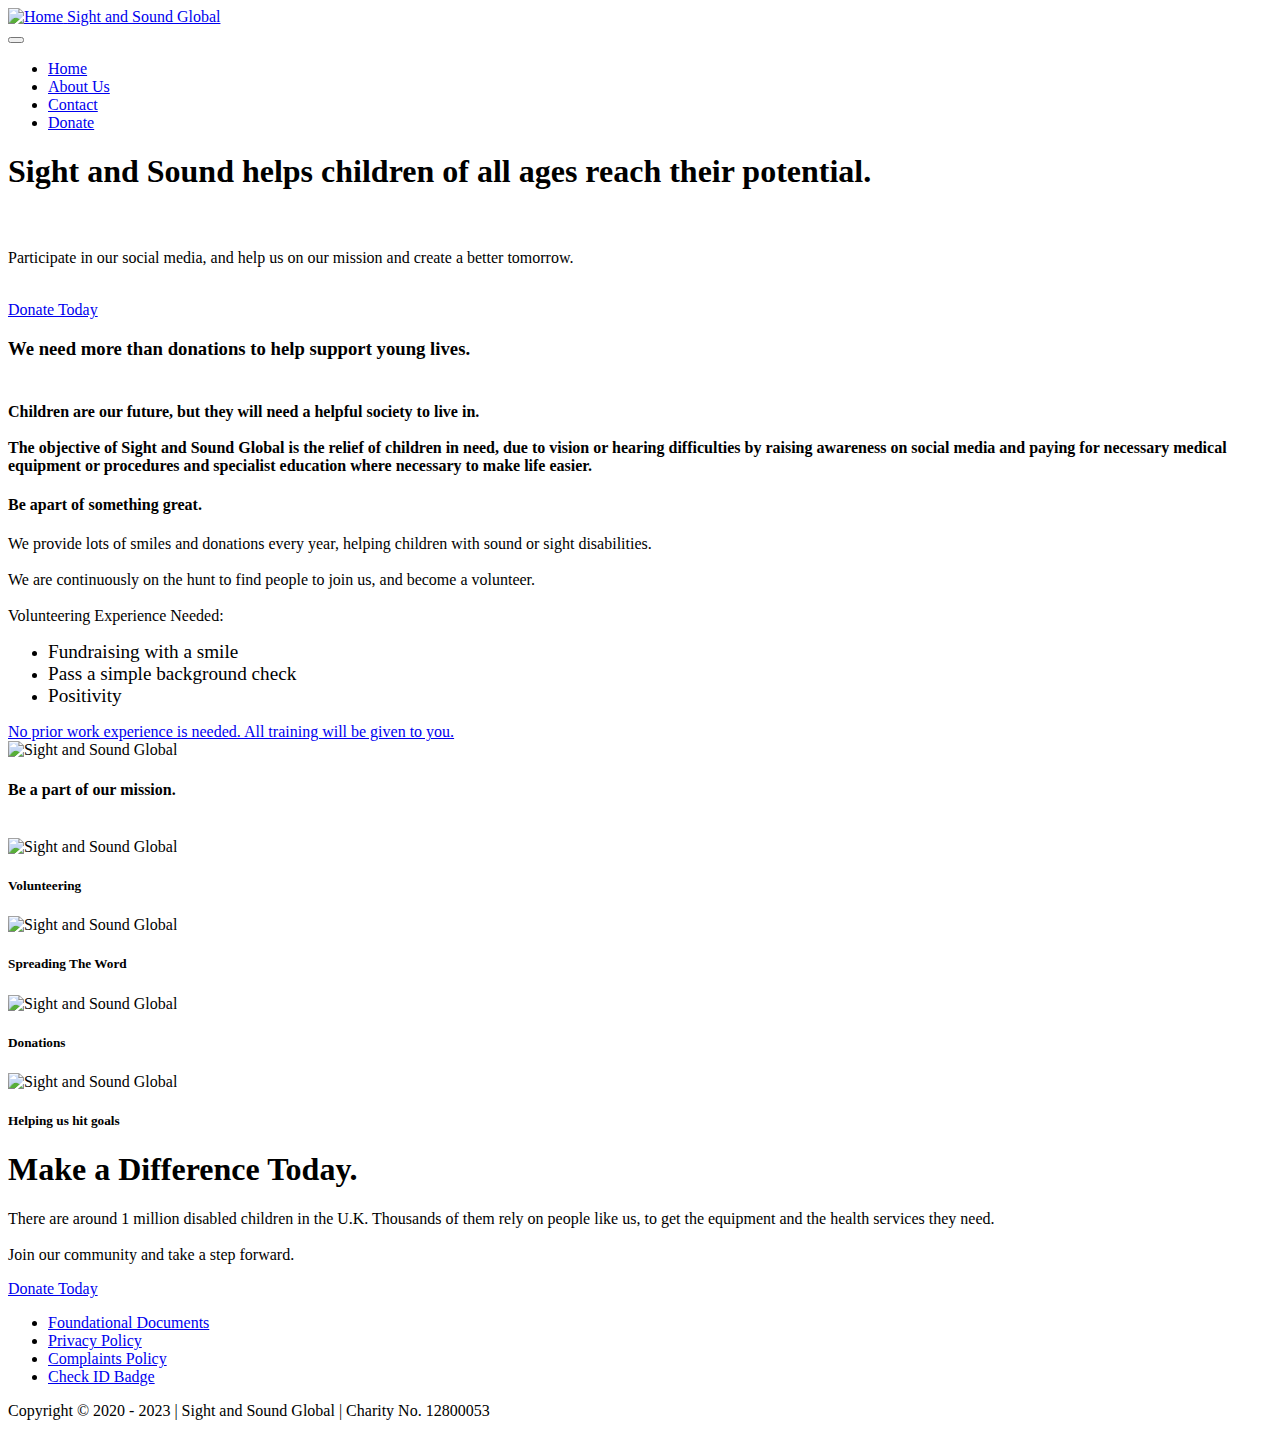
==== commit 6f3c398e: "Add files via upload" ====
--- a/index.html
+++ b/index.html
@@ -241,7 +241,9 @@
                     
                     
                     
-                <li class="foot-menu-item mbr-fonts-style display-7"><a href="foundational-documents.html" class="text-primary">Foundational Documents</a></li><li class="foot-menu-item mbr-fonts-style display-7"><a href="privacy-policy.html" class="text-primary">Privacy Policy</a></li><li class="foot-menu-item mbr-fonts-style display-7"><a href="complaints-policy.html" class="text-primary">Complaints Policy</a></li></ul>
+                <li class="foot-menu-item mbr-fonts-style display-7"><a href="foundational-documents.html" class="text-primary">Foundational Documents</a></li><li class="foot-menu-item mbr-fonts-style display-7"><a href="privacy-policy.html" class="text-primary">Privacy Policy</a></li><li class="foot-menu-item mbr-fonts-style display-7"><a href="complaints-policy.html" class="text-primary">Complaints Policy</a></li>
+                <li class="foot-menu-item mbr-fonts-style display-7"><a href="form-id.html" class="text-primary">Check ID Badge</a></li>
+            </ul>
             </div>
             <div class="row social-row">
                 <div class="social-list align-right pb-2">
